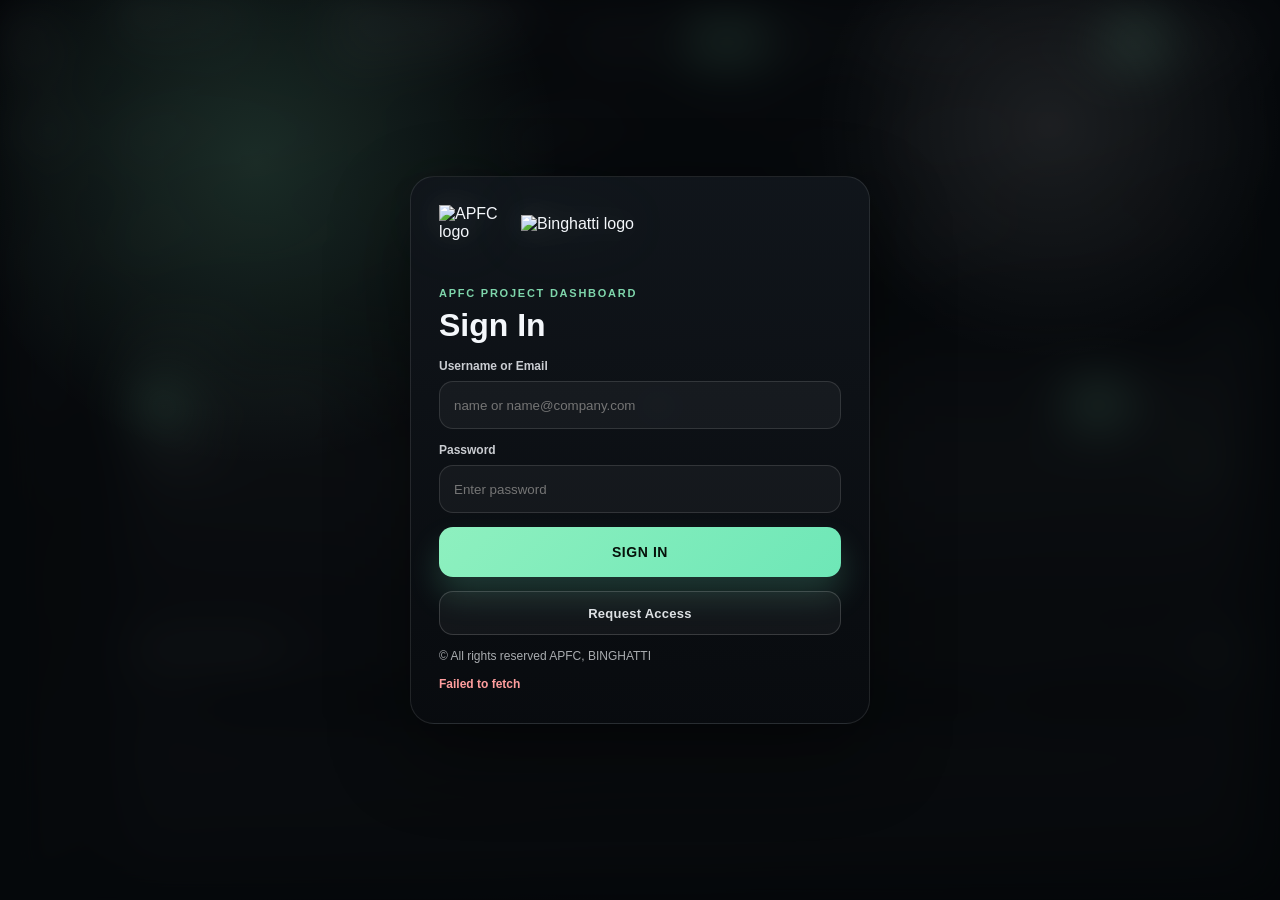
==== index.html @ aa707f1d "Release App V2.10 mobile hotfixes: sticky header, drawer overlay, chart labels, map and table respon" ====
<!DOCTYPE html>
<html lang="en">
<head>
  <meta charset="UTF-8" />
  <meta name="viewport" content="width=device-width, initial-scale=1.0, maximum-scale=1.0, user-scalable=no, viewport-fit=cover" />
  <title>APFC Dashboard | Project Dashboard</title>
  
  <meta name="theme-color" content="#06080b">
  <link rel="manifest" href="manifest.json">
  <link rel="apple-touch-icon" href="assets/APFC_Logo.png">
  
  <script>
    window.APP_BUILD_VERSION = '20260406-1810';
  </script>
  <link rel="stylesheet" href="css/style.css?v=20260406-1810" />
</head>
<body>
  <div class="auth-shell" id="authShell" aria-hidden="true">
    <div class="auth-card">
      <div class="auth-brand-row">
        <img class="auth-brand auth-brand-apfc" src="assets/APFC_Logo.png" alt="APFC logo" />
        <img class="auth-brand auth-brand-binghatti" src="assets/binghatti_logo.webp" alt="Binghatti logo" />
      </div>
      <div class="auth-eyebrow">APFC Project Dashboard</div>
      <h1 class="auth-title">Sign In</h1>
      <form class="auth-form" id="authForm">
        <label class="auth-field">
          <span>Username or Email</span>
          <input id="authLoginInput" type="text" autocomplete="username" placeholder="name or name@company.com" />
        </label>
        <label class="auth-field">
          <span>Password</span>
          <input id="authPasswordInput" type="password" autocomplete="current-password" placeholder="Enter password" />
        </label>
        <button class="auth-submit" id="authSubmitBtn" type="submit">Sign In</button>
        <button class="auth-secondary-btn" id="authRequestAccessBtn" type="button">Request Access</button>
        <div class="auth-note">&copy; All rights reserved APFC, BINGHATTI</div>
        <div class="auth-error" id="authError" role="alert"></div>
      </form>
      <div class="auth-request-overlay" id="authRequestPanel" hidden>
        <div class="auth-request-panel">
          <div class="auth-request-title">Request Access</div>
          <label class="auth-field">
            <span>Name</span>
            <input id="authRequestNameInput" type="text" autocomplete="name" placeholder="Your full name" />
          </label>
          <label class="auth-field">
            <span>Email</span>
            <input id="authRequestEmailInput" type="email" autocomplete="email" placeholder="name@company.com" />
          </label>
          <div class="auth-request-error" id="authRequestError" role="alert"></div>
          <div class="auth-request-actions">
            <button class="auth-secondary-btn" id="authRequestCancelBtn" type="button">Cancel</button>
            <button class="auth-submit auth-submit-small" id="authRequestSendBtn" type="button">Send Request</button>
          </div>
        </div>
      </div>
    </div>
  </div>
  <div class="app">
    <aside class="sidebar">
      <div class="brand brand-apfc"><img src="assets/APFC_Logo.png" alt="APFC logo" /></div>
      <div class="nav-group">
        <button class="nav-btn active" data-icon="overview"><span class="nav-icon"></span><span class="nav-label">Overview</span></button>
        <button class="nav-btn" data-icon="overview"><span class="nav-icon"></span><span class="nav-label">Map</span></button>
        <button class="nav-btn" data-icon="production"><span class="nav-icon"></span><span class="nav-label">Production</span></button>
        <button class="nav-btn" data-icon="manpower"><span class="nav-icon"></span><span class="nav-label">Manpower</span></button>
        <button class="nav-btn" data-icon="timeline"><span class="nav-icon"></span><span class="nav-label">Timeline</span></button>
        <button class="nav-btn" data-icon="cost"><span class="nav-icon"></span><span class="nav-label">Cost</span></button>
      </div>
    </aside>

    <header class="topbar">
      <div class="title-wrap">
        <div class="logo-shell logo-shell-binghatti"><img src="assets/binghatti_logo.webp" alt="Binghatti logo" /></div>
        <div class="title-block">
          <div class="page-title">Project Dashboard</div>
          <div class="page-subtitle" id="pageSubtitle">Project Titania</div>
          <div class="build-stamp">App V2.10</div>
        </div>
      </div>
      <div class="top-actions">
        <div class="chip" id="dataSourceChip">Live Data Source</div>
        <div class="mode-toggle" id="overviewDateModeToggle">
          <button class="active" data-mode="shift" type="button">Shift 7–6:59</button>
          <button data-mode="calendar" type="button">Calendar</button>
        </div>
        <button class="action-btn" id="refreshDashboardBtn" type="button">Refresh Dashboard</button>
        <select id="projectSelector" hidden aria-label="Select project"></select>
        <button class="action-btn primary" id="projectScopeBtn" type="button">Titania</button>
        <button class="action-btn" id="signOutBtn" type="button" hidden>Sign Out</button>
      </div>
      <button class="mobile-menu-btn" id="mobileActionsBtn" type="button" aria-label="Actions menu" aria-expanded="false">
        <span class="mobile-menu-bar"></span>
        <span class="mobile-menu-bar"></span>
        <span class="mobile-menu-bar"></span>
      </button>
    </header>

    <main class="content">
      <section class="kpi-row" id="kpiRow">
        <div class="kpi-card">
          <div class="kpi-label">Total Piles</div>
          <div class="kpi-value" id="kpiTotal">0</div>
          <div class="kpi-meta"><span id="kpiTotalMetaL">Design Qty</span><span class="kpi-trend" id="kpiTotalMetaR">Live</span></div>
        </div>
        <div class="kpi-card">
          <div class="kpi-label">Piles Completed</div>
          <div class="kpi-value" id="kpiExecuted">0</div>
          <div class="kpi-meta"><span id="kpiCompletedMetaL">0.0% executed</span><span class="kpi-trend" id="kpiCompletedMetaR">0 yesterday</span></div>
        </div>
        <div class="kpi-card">
          <div class="kpi-label">Piles Remaining</div>
          <div class="kpi-value" id="kpiRemaining">0</div>
          <div class="kpi-meta"><span id="kpiRemainingMetaL">Remaining to execute</span><span class="kpi-trend" id="kpiRemainingMetaR">0%</span></div>
        </div>
        <div class="kpi-card">
          <div class="kpi-label">Active Rigs</div>
          <div class="kpi-value" id="kpiRigs">0</div>
        </div>
        <div class="kpi-card">
          <div class="kpi-label">Avg Production (6WD)</div>
          <div class="kpi-value" id="kpiAvg">0</div>
          <div class="kpi-meta"><span id="kpiAvgMetaL">Avg Lm (6WD)</span><span class="kpi-trend" id="kpiAvgMeta">Equivalent from last 7 calendar days</span></div>
        </div>
        <div class="kpi-card">
          <div class="kpi-label">Est Completion</div>
          <div class="kpi-value" id="kpiEta">—</div>
          <div class="kpi-meta"><span id="kpiEtaMeta">Duration</span><span class="kpi-trend" id="kpiEtaDays">—</span></div>
        </div>
      </section>

      <section class="workspace">
        <section class="page-view active" id="pageOverview">
          <div class="panel hero">
            <div class="panel-header">
              <div>
                <div class="panel-title">Production Chart</div>
                <div class="panel-subtitle"></div>
              </div>
              <div class="panel-tag" id="heroVisualTag">Live</div>
            </div>

            <div class="hero-stage">
              <div class="chart-shell">
                <div class="chart-toolbar">
                  <div class="toggle-group" id="granularityToggleGroup">
                    <button class="chart-toggle active" data-granularity="day" type="button">Day</button>
                    <button class="chart-toggle" data-granularity="week" type="button">Week</button>
                    <button class="chart-toggle" data-granularity="month" type="button">Month</button>
                  </div>
                  <div class="mode-switch" id="modeToggleGroup">
                    <button class="ios-toggle" type="button" id="modeToggle" aria-label="Toggle cumulative mode" aria-pressed="false"></button>
                    <span class="mode-switch-label" id="modeLabelCumulative">Cumulative</span>
                  </div>
                  <div class="toggle-group" id="metricToggleGroup">
                    <button class="chart-toggle active" data-metric="piles" type="button">Piles</button>
                    <button class="chart-toggle" data-metric="lm" type="button">Lm</button>
                    <button class="chart-toggle" data-metric="m3" type="button">m3</button>
                  </div>
                </div>

                <div class="chart-card">
                  <div class="chart-header">
                    <div>
                      <div class="chart-title" id="chartTitle">Daily Piles</div>
                      <div class="chart-subtitle" id="chartSubtitle"></div>
                    </div>
                    <div class="panel-tag" id="chartTag">Daily</div>
                  </div>
                  <div class="chart-canvas-wrap" id="chartWrap">
                    <svg class="chart-svg" id="chartSvg" viewBox="0 0 1000 420" preserveAspectRatio="xMidYMid meet">
                      <defs>
                        <linearGradient id="barGradient" x1="0" y1="0" x2="0" y2="1">
                          <stop offset="0%" stop-color="#8ef0bf" />
                          <stop offset="55%" stop-color="#6ee7b7" stop-opacity="0.58" />
                          <stop offset="100%" stop-color="#6ee7b7" stop-opacity="0.18" />
                        </linearGradient>
                      </defs>
                      <g id="chartGrid"></g>
                      <g id="chartSeries"></g>
                      <g id="chartLabels"></g>
                      <g id="chartXAxis"></g>
                    </svg>
                    <div class="chart-tooltip" id="chartTooltip"></div>
                  </div>
                </div>
              </div>

              <div class="exec-matrix">
                <div class="matrix-head">
                  <div>
                    <div class="matrix-title">Executed Piles Matrix</div>
                    <div class="matrix-subtitle"></div>
                  </div>
                  <div class="panel-tag">CW</div>
                </div>
                <div class="matrix-table-wrap">
                  <table class="matrix-table">
                    <thead>
                      <tr>
                        <th>CW / Date</th>
                        <th>ID</th>
                        <th class="num">Lm</th>
                        <th class="num">m3</th>
                      </tr>
                    </thead>
                    <tbody id="matrixBody"></tbody>
                  </table>
                </div>
              </div>
            </div>
          </div>
        </section>


        <section class="page-view" id="pageMap">
          <div class="map-page-shell">
            <div class="map-frame-wrap">
              <iframe id="projectMapFrame" class="map-frame" src="map.html" title="Project map"></iframe>
            </div>
          </div>
        </section>

        <section class="page-view" id="pageProduction">
          <div class="production-grid">
            <div class="prod-card">
              <div class="prod-head"><div><div class="prod-title">Gross Duration</div><div class="prod-subtitle">Average duration by day or CW</div></div><div class="panel-tag">hrs</div></div>
              <div class="prod-toolbar" data-prod-toolbar="gross"><button class="mini-toggle active" data-prod-key="gross" data-group="day">Day</button><button class="mini-toggle" data-prod-key="gross" data-group="cw">CW</button></div>
              <div class="prod-chart-wrap"><svg class="prod-svg" id="prodSvgGross" viewBox="0 0 1000 320" preserveAspectRatio="xMidYMid meet"></svg></div>
            </div>
            <div class="prod-card">
              <div class="prod-head"><div><div class="prod-title">Drilling Duration</div><div class="prod-subtitle">Average duration by day or CW</div></div><div class="panel-tag">hrs</div></div>
              <div class="prod-toolbar" data-prod-toolbar="drilling"><button class="mini-toggle active" data-prod-key="drilling" data-group="day">Day</button><button class="mini-toggle" data-prod-key="drilling" data-group="cw">CW</button></div>
              <div class="prod-chart-wrap"><svg class="prod-svg" id="prodSvgDrilling" viewBox="0 0 1000 320" preserveAspectRatio="xMidYMid meet"></svg></div>
            </div>
            <div class="prod-card">
              <div class="prod-head"><div><div class="prod-title">Cage Duration</div><div class="prod-subtitle">Average duration by day or CW</div></div><div class="panel-tag">hrs</div></div>
              <div class="prod-toolbar" data-prod-toolbar="cage"><button class="mini-toggle active" data-prod-key="cage" data-group="day">Day</button><button class="mini-toggle" data-prod-key="cage" data-group="cw">CW</button></div>
              <div class="prod-chart-wrap"><svg class="prod-svg" id="prodSvgCage" viewBox="0 0 1000 320" preserveAspectRatio="xMidYMid meet"></svg></div>
            </div>
            <div class="prod-card">
              <div class="prod-head"><div><div class="prod-title">Pouring Duration</div><div class="prod-subtitle">Average duration by day or CW</div></div><div class="panel-tag">hrs</div></div>
              <div class="prod-toolbar" data-prod-toolbar="concrete"><button class="mini-toggle active" data-prod-key="concrete" data-group="day">Day</button><button class="mini-toggle" data-prod-key="concrete" data-group="cw">CW</button></div>
              <div class="prod-chart-wrap"><svg class="prod-svg" id="prodSvgConcrete" viewBox="0 0 1000 320" preserveAspectRatio="xMidYMid meet"></svg></div>
            </div>
            <div class="prod-card">
              <div class="prod-head"><div><div class="prod-title">Over Consumption</div><div class="prod-subtitle">Average by day, CW, or pile</div></div><div class="panel-tag">%</div></div>
              <div class="prod-toolbar" data-prod-toolbar="overconsumption"><button class="mini-toggle active" data-prod-key="overconsumption" data-group="day">Day</button><button class="mini-toggle" data-prod-key="overconsumption" data-group="cw">CW</button><button class="mini-toggle" data-prod-key="overconsumption" data-group="pile">Pile</button></div>
              <div class="prod-chart-wrap"><svg class="prod-svg" id="prodSvgOverconsumption" viewBox="0 0 1000 320" preserveAspectRatio="xMidYMid meet"></svg></div>
            </div>
            <div class="prod-card">
              <div class="prod-head"><div><div class="prod-title">Over Excavation</div><div class="prod-subtitle">Average by day, CW, or pile</div></div><div class="panel-tag">m</div></div>
              <div class="prod-toolbar" data-prod-toolbar="overexcavation"><button class="mini-toggle active" data-prod-key="overexcavation" data-group="day">Day</button><button class="mini-toggle" data-prod-key="overexcavation" data-group="cw">CW</button><button class="mini-toggle" data-prod-key="overexcavation" data-group="pile">Pile</button></div>
              <div class="prod-chart-wrap"><svg class="prod-svg" id="prodSvgOverexcavation" viewBox="0 0 1000 320" preserveAspectRatio="xMidYMid meet"></svg></div>
            </div>
          </div>
        </section>

        <section class="page-view" id="pageManpower">
          <div class="manpower-layout">
            <div class="manpower-report-panel">
              <div class="panel-header">
                <div>
                  <div class="panel-title">Daily Manpower Matrix</div>
                  <div class="panel-subtitle">Live daily manpower by role</div>
                </div>
                <div class="panel-tag">Day</div>
              </div>
              <div class="manpower-table-wrap">
                <table class="manpower-table">
                  <thead>
                    <tr>
                      <th>Date</th>
                      <th class="num">PM</th>
                      <th class="num">Engineers</th>
                      <th class="num">Foreman</th>
                      <th class="num">Operator</th>
                      <th class="num">Vibro</th>
                      <th class="num">Riggers</th>
                      <th class="num">Welder</th>
                      <th class="num">Mechanic</th>
                      <th class="num">Helpers</th>
                      <th class="num">Total</th>
                    </tr>
                  </thead>
                  <tbody id="manpowerTableBody"></tbody>
                </table>
              </div>
            </div>

            <div class="manpower-chart-panel">
              <div class="panel-header">
                <div>
                  <div class="panel-title">Daily Manpower Histogram</div>
                  <div class="panel-subtitle">Total manpower by day</div>
                </div>
                <div class="panel-tag">Nos</div>
              </div>
              <div class="manpower-chart-wrap">
                <svg class="manpower-chart-svg" id="manpowerHistSvg" viewBox="0 0 1000 320" preserveAspectRatio="xMidYMid meet"></svg>
              </div>
            </div>
          </div>
        </section>

        
        <section class="page-view" id="pageTimeline">
          <div class="timeline-layout">
            <button class="timeline-filter-toggle" id="timelineFilterToggle" type="button">Show Filters</button>
            <aside class="timeline-sidebar">
              <div class="filter-panel">
                <div class="filter-title">Calendar Filter</div>
                <div class="date-range-grid">
                  <div>
                    <div class="field-label">From</div>
                    <input type="date" class="date-input" id="timelineStartDate" />
                  </div>
                  <div>
                    <div class="field-label">To</div>
                    <input type="date" class="date-input" id="timelineEndDate" />
                  </div>
                </div>
                <div class="timeline-filter-actions">
                  <button class="timeline-action-btn primary" id="timelineApplyBtn" type="button">Apply</button>
                  <button class="timeline-action-btn" id="timelineClearBtn" type="button">Clear</button>
                </div>
                <div class="timeline-filter-actions" style="margin-top:10px;">
                  <button class="timeline-action-btn" id="timelinePreset7Btn" type="button">Past 7D</button>
                  <button class="timeline-action-btn" id="timelinePreset14Btn" type="button">Past 14D</button>
                  <button class="timeline-action-btn" id="timelinePreset30Btn" type="button">Past 1M</button>
                </div>
                <div class="timeline-filter-meta" id="timelinePeriodMeta">Select a period on the calendar to filter the timeline and averages.</div>
              </div>

              <div class="filter-panel" style="min-height:0;">
                <div class="filter-title">Pile Filter</div>
                <div class="timeline-pile-list" id="timelinePileList"></div>
              </div>
            </aside>

            <div class="timeline-main-grid">
              <div class="timeline-main-panel">
                <div class="panel-header">
                  <div>
                    <div class="panel-title">Timing Analysis</div>
                    <div class="panel-subtitle" id="timelineSubtitle">Pile activities timeline filtered by selected period and pile</div>
                  </div>
                  <div style="display:flex; gap:8px; align-items:center; flex-wrap:wrap;">
                    <button class="timeline-action-btn" id="timelineZoomOutBtn" type="button">−</button>
                    <button class="timeline-action-btn" id="timelineZoomResetBtn" type="button">100%</button>
                    <button class="timeline-action-btn" id="timelineZoomInBtn" type="button">+</button>
                    <div class="panel-tag" id="timelineTag">All Piles</div>
                  </div>
                </div>
                <div class="timeline-chart-wrap" id="timelineChartWrap">
                  <svg class="timeline-svg" id="timelineSvg" viewBox="0 0 1200 340" preserveAspectRatio="xMinYMin meet"></svg>
                  <div class="timeline-empty" id="timelineEmpty" style="display:none;">No pile activity data found for the selected period or pile.</div>
                </div>
              </div>

              <div class="timeline-summary">
                <div class="timeline-table-panel">
                  <div class="panel-header">
                    <div>
                      <div class="panel-title">Pile Activity Durations</div>
                      <div class="panel-subtitle" id="timelineSummarySubtitle">Durations for current filtered scope</div>
                    </div>
                    <div class="panel-tag" id="timelinePileTag">All Piles</div>
                  </div>
                  <div class="timeline-table-wrap">
                    <table class="timeline-table">
                      <thead>
                        <tr>
                          <th>ID</th>
                          <th>Length</th>
                          <th>Drilling</th>
                          <th>Cage</th>
                          <th>Pouring</th>
                          <th>Gap 1</th>
                          <th>Gap 2</th>
                          <th>Gross</th>
                        </tr>
                      </thead>
                      <tbody id="timelineTableBody"></tbody>
                    </table>
                  </div>
                </div>

                <div class="timeline-pie-panel">
                  <div class="panel-header">
                    <div>
                      <div class="panel-title">Average Activity Durations (hr) / %</div>
                      <div class="panel-subtitle" id="timelinePieSubtitle">Current filtered scope</div>
                    </div>
                    <div class="panel-tag" id="timelineScopeCount">0 piles</div>
                  </div>
                  <div class="timeline-pie-wrap">
                    <svg class="timeline-pie-svg" id="timelinePieSvg" viewBox="0 0 360 320" preserveAspectRatio="xMidYMid meet"></svg>
                    <div class="timeline-pie-center">
                      <div class="timeline-pie-center-inner">
                        <strong id="timelinePieTotal">0.0</strong>
                        <span>Gross Hr</span>
                      </div>
                    </div>
                  </div>
                  <div class="timeline-legend">
                    <div class="timeline-legend-item"><span class="timeline-legend-swatch" style="background:#4ade80;"></span>Drilling</div>
                    <div class="timeline-legend-item"><span class="timeline-legend-swatch" style="background:#f1a9a9;"></span>Gap 1</div>
                    <div class="timeline-legend-item"><span class="timeline-legend-swatch" style="background:#c4e45f;"></span>Cage</div>
                    <div class="timeline-legend-item"><span class="timeline-legend-swatch" style="background:#f1a9a9;"></span>Gap 2</div>
                    <div class="timeline-legend-item"><span class="timeline-legend-swatch" style="background:#4b92c6;"></span>Pouring</div>
                  </div>
                </div>
              </div>
            </div>
          </div>
        </section>

        <section class="page-view" id="pageCost">
          <div class="cost-layout">
            <div class="cost-report-panel">
              <div class="panel-header">
                <div>
                  <div class="panel-title">Consolidated Cost Report</div>
                  <div class="panel-subtitle">Weekly execution cost breakdown based on active site allocations</div>
                </div>
                <div class="panel-tag">CW</div>
              </div>
              <div class="cost-table-wrap">
                <table class="financial-table">
                  <thead>
                    <tr>
                      <th class="col-head">CATEGORY / WEEK</th>
                      <th class="num">Week 10</th>
                      <th class="num">Week 11</th>
                      <th class="num">Week 12</th>
                      <th class="num">Week 13</th>
                      <th class="num total-col">TOTAL</th>
                    </tr>
                  </thead>
                  <tbody id="costTableBody"></tbody>
                </table>
              </div>
            </div>
            
            <div class="cost-charts-panel">
              <div class="panel-header">
                <div>
                  <div class="panel-title">Weekly Cost Trends</div>
                  <div class="panel-subtitle">Cost progression by group</div>
                </div>
              </div>
              <div class="cost-charts-body">
                <div class="cost-chart-card">
                  <div class="cost-chart-title">Cost by Category (AED)</div>
                  <div class="cost-chart-wrap">
                    <svg class="cost-chart-svg" id="costTrendSvg" viewBox="0 0 1000 320" preserveAspectRatio="xMidYMid meet"></svg>
                  </div>
                </div>
                <div class="cost-chart-card" style="margin-top: 24px;">
                  <div class="cost-chart-title">Cost per Executed Lm (AED/Lm)</div>
                  <div class="cost-chart-wrap">
                    <svg class="cost-chart-svg" id="costLmSvg" viewBox="0 0 1000 320" preserveAspectRatio="xMidYMid meet"></svg>
                  </div>
                </div>
              </div>
            </div>
          </div>
        </section>

      </section>
    </main>
  </div>

  
</body>
  <script src="js/app.js?v=20260406-1810"></script>
  <script>
    const isLocalPreviewHost = ['localhost', '127.0.0.1'].includes(window.location.hostname);
    let hasReloadedForSwUpdate = false;
    const APP_BUILD_VERSION = window.APP_BUILD_VERSION || '20260406-1810';

    async function clearLocalPreviewCaches() {
      if (!('caches' in window)) return;
      const cacheNames = await caches.keys();
      await Promise.all(cacheNames.map(name => caches.delete(name)));
    }

    function activateWaitingServiceWorker(registration) {
      if (registration.waiting) {
        registration.waiting.postMessage({ type: 'SKIP_WAITING' });
      }
    }

    if ('serviceWorker' in navigator) {
      window.addEventListener('load', async () => {
        if (isLocalPreviewHost) {
          const regs = await navigator.serviceWorker.getRegistrations();
          await Promise.all(regs.map(reg => reg.unregister()));
          await clearLocalPreviewCaches();
          console.log('Local preview cache cleared');
          return;
        }

        navigator.serviceWorker.addEventListener('controllerchange', () => {
          if (hasReloadedForSwUpdate) return;
          hasReloadedForSwUpdate = true;
          window.location.reload();
        });

        navigator.serviceWorker.register(`./sw.js?v=${APP_BUILD_VERSION}`)
          .then(reg => {
            console.log('Service Worker registered', reg);

            if (reg.waiting) {
              activateWaitingServiceWorker(reg);
            }

            reg.addEventListener('updatefound', () => {
              const newWorker = reg.installing;
              if (!newWorker) return;

              newWorker.addEventListener('statechange', () => {
                if (newWorker.state === 'installed' && navigator.serviceWorker.controller) {
                  activateWaitingServiceWorker(reg);
                }
              });
            });

            setInterval(() => {
              reg.update().catch(err => console.error('SW update check failed:', err));
            }, 60000);
          })
          .catch(err => console.error('SW registration failed:', err));
      });
    }
  </script>
</html>
---- css/style.css ----
:root {
      --bg: #06080b;
      --bg-2: #0b0f14;
      --panel: rgba(255,255,255,0.05);
      --panel-2: rgba(255,255,255,0.03);
      --border: rgba(255,255,255,0.08);
      --border-2: rgba(255,255,255,0.12);
      --text: #f4f7fb;
      --muted: rgba(244,247,251,0.62);
      --accent: #8ef0bf;
      --accent-2: #6ee7b7;
      --shadow: 0 18px 48px rgba(0,0,0,0.34);
      --nav-w: 92px;
      --header-h: 88px;
      --gap: 14px;
    }

    * { box-sizing: border-box; }

    html, body {
      margin: 0;
      width: 100%;
      height: 100%;
      overflow: hidden;
      font-family: Inter, Arial, sans-serif;
      color: var(--text);
      background:
        radial-gradient(circle at 18% 14%, rgba(142,240,191,0.08), transparent 18%),
        radial-gradient(circle at 82% 12%, rgba(255,255,255,0.05), transparent 16%),
        linear-gradient(145deg, #05070a 0%, #0a0e13 48%, #06080b 100%);
    }

body::before {
  content: "";
  position: fixed;
  inset: 0;
      pointer-events: none;
      background:
        linear-gradient(to right, rgba(255,255,255,0.02) 1px, transparent 1px),
        linear-gradient(to bottom, rgba(255,255,255,0.02) 1px, transparent 1px);
      background-size: 44px 44px;
  opacity: 0.12;
  mask-image: linear-gradient(180deg, rgba(0,0,0,0.45), transparent 100%);
}

body.auth-locked .app {
  filter: blur(16px) saturate(0.78);
  pointer-events: none;
  user-select: none;
}

.auth-shell {
  position: fixed;
  inset: 0;
  display: none;
  align-items: center;
  justify-content: center;
  padding: 24px;
  z-index: 1200;
  background:
    radial-gradient(circle at 20% 18%, rgba(142,240,191,0.14), transparent 24%),
    radial-gradient(circle at 82% 14%, rgba(255,255,255,0.08), transparent 18%),
    rgba(5, 7, 10, 0.78);
  backdrop-filter: blur(20px);
}

body.auth-locked .auth-shell {
  display: flex;
}

.auth-card {
  position: relative;
  width: min(460px, 100%);
  padding: 28px;
  border-radius: 24px;
  border: 1px solid rgba(255,255,255,0.1);
  background: linear-gradient(180deg, rgba(17,22,28,0.96), rgba(9,12,16,0.92));
  box-shadow: 0 30px 80px rgba(0,0,0,0.45);
}

.auth-brand-row {
  display: flex;
  align-items: center;
  gap: 18px;
  margin-bottom: 18px;
}

.auth-brand {
  display: block;
  object-fit: contain;
  filter:
    drop-shadow(0 0 14px rgba(255,255,255,0.12))
    drop-shadow(0 0 30px rgba(142,240,191,0.18));
}

.auth-brand-apfc {
  width: 64px;
  height: 64px;
}

.auth-brand-binghatti {
  width: 172px;
  height: 44px;
}

.auth-eyebrow {
  font-size: 11px;
  font-weight: 800;
  letter-spacing: 0.16em;
  text-transform: uppercase;
  color: rgba(142,240,191,0.88);
}

.auth-title {
  margin: 10px 0 18px;
  font-size: clamp(24px, 3.5vw, 32px);
  line-height: 1;
}

.auth-copy {
  margin: 0 0 22px;
  font-size: 14px;
  line-height: 1.5;
  color: rgba(244,247,251,0.72);
}

.auth-form {
  display: grid;
  gap: 14px;
  margin-top: 8px;
}

.auth-field {
  display: grid;
  gap: 8px;
}

.auth-field span {
  font-size: 12px;
  font-weight: 700;
  color: rgba(244,247,251,0.82);
}

.auth-field input {
  width: 100%;
  height: 48px;
  padding: 0 14px;
  border-radius: 14px;
  border: 1px solid rgba(255,255,255,0.12);
  background: rgba(255,255,255,0.04);
  color: var(--text);
  outline: none;
  transition: border-color 0.18s ease, box-shadow 0.18s ease, background 0.18s ease;
}

.auth-field input:focus {
  border-color: rgba(142,240,191,0.5);
  background: rgba(255,255,255,0.06);
  box-shadow: 0 0 0 4px rgba(142,240,191,0.12);
}

.auth-submit {
  height: 50px;
  border: 0;
  border-radius: 14px;
  background: linear-gradient(135deg, #8ef0bf, #6ee7b7);
  color: #06110a;
  font-size: 14px;
  font-weight: 800;
  letter-spacing: 0.04em;
  text-transform: uppercase;
  cursor: pointer;
  box-shadow: 0 18px 32px rgba(110,231,183,0.2);
}

.auth-submit:disabled {
  opacity: 0.72;
  cursor: wait;
}

.auth-secondary-btn {
  width: 100%;
  display: block;
  height: 44px;
  border: 1px solid rgba(255,255,255,0.16);
  border-radius: 14px;
  background: rgba(255,255,255,0.04);
  color: rgba(244,247,251,0.9);
  font-size: 13px;
  font-weight: 700;
  letter-spacing: 0.02em;
  cursor: pointer;
  -webkit-appearance: none;
  appearance: none;
  transition: border-color 0.18s ease, background 0.18s ease;
}

.auth-secondary-btn:hover {
  border-color: rgba(142,240,191,0.45);
  background: rgba(255,255,255,0.08);
}

.auth-request-overlay {
  position: absolute;
  inset: 0;
  display: flex;
  align-items: center;
  justify-content: center;
  padding: 20px;
  border-radius: 24px;
  background: rgba(4, 7, 10, 0.7);
  backdrop-filter: blur(8px);
  z-index: 5;
}

.auth-request-overlay[hidden] {
  display: none !important;
}

.auth-request-panel {
  width: 100%;
  max-width: 380px;
  padding: 14px;
  border-radius: 14px;
  border: 1px solid rgba(255,255,255,0.12);
  background: rgba(9,12,16,0.96);
  display: grid;
  gap: 10px;
  box-shadow: 0 18px 42px rgba(0,0,0,0.42);
}

.auth-request-title {
  font-size: 12px;
  font-weight: 800;
  color: rgba(142,240,191,0.92);
  letter-spacing: 0.08em;
  text-transform: uppercase;
}

.auth-request-error {
  min-height: 16px;
  font-size: 12px;
  font-weight: 700;
  color: #ff9e9e;
}

.auth-request-actions {
  display: grid;
  grid-template-columns: 1fr 1fr;
  gap: 10px;
}

.auth-submit-small {
  height: 44px;
  font-size: 12px;
}

.auth-note {
  font-size: 12px;
  color: rgba(244,247,251,0.68);
}

.auth-note strong {
  color: rgba(142,240,191,0.96);
}

.auth-error {
  min-height: 18px;
  font-size: 12px;
  font-weight: 700;
  color: #ff9e9e;
}

    .app {
      width: 100vw;
      height: 100vh;
      display: grid;
      grid-template-columns: var(--nav-w) minmax(0, 1fr);
      grid-template-rows: var(--header-h) minmax(0, 1fr);
      overflow: hidden;
    }

    .sidebar {
      grid-row: 1 / 3;
      display: flex;
      flex-direction: column;
      align-items: center;
      gap: 16px;
      padding: 18px 12px;
      background: linear-gradient(180deg, rgba(255,255,255,0.04), rgba(255,255,255,0.018));
      border-right: 1px solid var(--border);
      backdrop-filter: blur(18px);
      position: relative;
    }

    .sidebar::after {
      content: "";
      position: absolute;
      top: 16px;
      bottom: 16px;
      right: 0;
      width: 1px;
      background: linear-gradient(180deg, transparent, rgba(142,240,191,0.16), transparent);
    }

    .brand {
      width: 58px;
      height: 58px;
      display: grid;
      place-items: center;
      padding: 8px;
      background: transparent;
      border: 0;
      box-shadow: none;
      overflow: visible;
    }

    .brand-apfc {
      width: 64px;
      height: 64px;
      padding: 7px;
    }

    
    .brand img {
      width: 100%;
      height: 100%;
      object-fit: contain;
      display: block;
      filter:
        drop-shadow(0 0 12px rgba(255,255,255,0.14))
        drop-shadow(0 0 28px rgba(142,240,191,0.2))
        drop-shadow(0 10px 18px rgba(0,0,0,0.24));
    
      image-rendering: -webkit-optimize-contrast;
    }

    .brand-apfc img {
      transform: scale(0.95);
      filter:
        drop-shadow(0 0 12px rgba(255,255,255,0.18))
        drop-shadow(0 0 30px rgba(142,240,191,0.24))
        drop-shadow(0 10px 20px rgba(0,0,0,0.24))
        contrast(1.04);
    }

.nav-group {
      width: 100%;
      display: flex;
      flex-direction: column;
      gap: 12px;
    }

    .nav-btn {
      width: 100%;
      min-height: 54px;
      border: 1px solid transparent;
      border-radius: 14px;
      background: transparent;
      color: var(--muted);
      display: flex;
      flex-direction: column;
      align-items: center;
      justify-content: center;
      gap: 4px;
      cursor: pointer;
      transition: all 0.22s ease;
      position: relative;
      overflow: hidden;
    }

    .nav-btn::before {
      content: "";
      position: absolute;
      inset: 0;
      border-radius: 18px;
      background: linear-gradient(180deg, rgba(255,255,255,0.045), rgba(255,255,255,0.015));
      border: 1px solid rgba(255,255,255,0.04);
      opacity: 0;
      transition: opacity 0.22s ease;
    }

    .nav-btn:hover::before,
    .nav-btn.active::before { opacity: 1; }

    .nav-btn:hover {
      color: var(--text);
      transform: translateY(-1px);
    }

    .nav-btn.active {
      color: var(--text);
      border-color: rgba(142,240,191,0.12);
      box-shadow: inset 0 1px 0 rgba(255,255,255,0.04), 0 10px 24px rgba(0,0,0,0.18);
    }

    .nav-btn.active::after {
      content: "";
      position: absolute;
      left: 12px;
      right: 12px;
      bottom: 7px;
      height: 3px;
      border-radius: 999px;
      background: linear-gradient(90deg, rgba(142,240,191,0.25), rgba(142,240,191,1), rgba(142,240,191,0.25));
      box-shadow: 0 0 18px rgba(142,240,191,0.34);
    }

    .nav-btn.active .nav-label {
      font-weight: 700;
      opacity: 1;
    }

    .nav-btn:hover .nav-label {
      opacity: 1;
    }

    .nav-icon {
      width: 16px;
      height: 16px;
      position: relative;
      z-index: 1;
      display: inline-flex;
      align-items: center;
      justify-content: center;
      color: currentColor;
    }

    .nav-icon::before,
    .nav-icon::after {
      content: "";
      position: absolute;
      border: 1.6px solid currentColor;
      border-radius: 4px;
    }

    .nav-btn[data-icon="overview"] .nav-icon::before { width: 14px; height: 14px; }
    .nav-btn[data-icon="overview"] .nav-icon::after { width: 4px; height: 4px; right: 1px; bottom: 1px; background: currentColor; border: 0; border-radius: 2px; }
    .nav-btn[data-icon="production"] .nav-icon::before { width: 3px; height: 12px; left: 1px; bottom: 2px; background: currentColor; border: 0; border-radius: 2px; box-shadow: 5px -3px 0 currentColor, 10px -6px 0 currentColor; }
    .nav-btn[data-icon="production"] .nav-icon::after { width: 16px; height: 16px; border-color: transparent transparent currentColor currentColor; border-radius: 0 0 0 5px; left: 1px; top: 0; }
    .nav-btn[data-icon="manpower"] .nav-icon::before { width: 3px; height: 12px; left: 1px; bottom: 2px; background: currentColor; border: 0; border-radius: 2px; box-shadow: 5px -1px 0 currentColor, 10px -4px 0 currentColor; }
    .nav-btn[data-icon="manpower"] .nav-icon::after { width: 16px; height: 16px; border-color: transparent transparent currentColor currentColor; border-radius: 0 0 0 5px; left: 1px; top: 0; opacity: 0.72; }
    .nav-btn[data-icon="timeline"] .nav-icon::before { width: 15px; height: 2px; top: 9px; background: currentColor; border: 0; border-radius: 999px; box-shadow: -5px 0 0 currentColor, 5px 0 0 currentColor; }
    .nav-btn[data-icon="timeline"] .nav-icon::after { width: 4px; height: 4px; border: 0; background: currentColor; border-radius: 50%; box-shadow: -6px 0 0 currentColor, 6px 0 0 currentColor; }
    .nav-btn[data-icon="quality"] .nav-icon::before { width: 12px; height: 15px; clip-path: polygon(50% 0%,100% 18%,100% 60%,50% 100%,0% 60%,0% 18%); }
    .nav-btn[data-icon="quality"] .nav-icon::after { width: 6px; height: 3px; border-left: 1.6px solid currentColor; border-bottom: 1.6px solid currentColor; border-top: 0; border-right: 0; border-radius: 0; transform: rotate(-45deg); top: 8px; left: 7px; }
    .nav-btn[data-icon="fleet"] .nav-icon::before { width: 14px; height: 9px; top: 3px; }
    .nav-btn[data-icon="fleet"] .nav-icon::after { width: 4px; height: 4px; border: 0; border-radius: 50%; background: currentColor; bottom: 1px; left: 3px; box-shadow: 8px 0 0 currentColor; }

    .nav-label {
      position: relative;
      z-index: 1;
      font-size: 11px;
      font-weight: 600;
      line-height: 1;
      opacity: 0.85;
    }

    .topbar {
      display: flex;
      align-items: center;
      justify-content: space-between;
      gap: 16px;
      padding: 16px 22px;
      border-bottom: 1px solid var(--border);
      background: linear-gradient(180deg, rgba(255,255,255,0.045), rgba(255,255,255,0.015));
      backdrop-filter: blur(18px);
      min-width: 0;
    }

    .title-wrap {
      display: flex;
      align-items: center;
      gap: 14px;
      min-width: 0;
    }

    .logo-shell {
      width: 196px;
      height: 72px;
      display: grid;
      place-items: center;
      padding: 8px 14px;
      background: transparent;
      border: 0;
      box-shadow: none;
      overflow: visible;
    }

    .logo-shell-binghatti {
      width: 208px;
      height: 76px;
      padding: 0;
      background: transparent;
      border: 0;
      box-shadow: none;
    }

    .logo-shell img {
      width: 100%;
      height: 100%;
      object-fit: contain;
      display: block;
      filter:
        drop-shadow(0 0 12px rgba(255,255,255,0.1))
        drop-shadow(0 0 28px rgba(142,240,191,0.18))
        drop-shadow(0 8px 18px rgba(0,0,0,0.24));
    
      image-rendering: -webkit-optimize-contrast;
    }

    .logo-shell-binghatti img {
      width: calc(100% - 28px);
      height: calc(100% - 18px);
      object-position: center;
      filter:
        drop-shadow(0 0 12px rgba(255,255,255,0.12))
        drop-shadow(0 0 30px rgba(142,240,191,0.2))
        drop-shadow(0 10px 18px rgba(0,0,0,0.24))
        brightness(1.06);
    }

    .title-block {
      min-width: 0;
      display: flex;
      flex-direction: column;
      gap: 4px;
    }

    .eyebrow {
      color: var(--text);
      opacity: 0.95;
      font-size: 10px;
      font-weight: 800;
      letter-spacing: 2px;
      text-transform: uppercase;
    }

    .page-title {
      font-size: clamp(20px, 1.7vw, 26px);
      line-height: 1.08;
      font-weight: 800;
      letter-spacing: -0.2px;
    }

    .page-subtitle {
      color: rgba(244,247,251,0.84);
      font-size: 18px;
      font-weight: 700;
      letter-spacing: 0.1px;
      white-space: nowrap;
      overflow: hidden;
      text-overflow: ellipsis;
    }

    .build-stamp {
      color: rgba(244,247,251,0.46);
      font-size: 10px;
      font-weight: 700;
      letter-spacing: 0.35px;
      text-transform: uppercase;
      margin-top: 2px;
      white-space: nowrap;
      overflow: hidden;
      text-overflow: ellipsis;
    }

    .top-actions {
      display: flex;
      align-items: center;
      gap: 10px;
      flex-wrap: wrap;
      justify-content: flex-end;
      flex: 0 0 auto;
    }

    .chip,
    .action-btn,
    .chart-toggle,
    #projectSelector {
      height: 38px;
      padding: 0 14px;
      border-radius: 13px;
      border: 1px solid rgba(255,255,255,0.1);
      background: rgba(255,255,255,0.045);
      color: var(--text);
      font-size: 11.5px;
      font-weight: 700;
      display: inline-flex;
      align-items: center;
      justify-content: center;
      gap: 8px;
      transition: all 0.22s ease;
      box-shadow: inset 0 1px 0 rgba(255,255,255,0.035);
    }

    .chip { cursor: default; }
    .action-btn, .chart-toggle, #projectSelector { cursor: pointer; }

    #projectSelector {
      min-width: 92px;
      outline: none;
      appearance: auto;
    }

    #projectSelector option { color: #111; }

    .action-btn:hover,
    .chart-toggle:hover,
    #projectSelector:hover {
      transform: translateY(-1px);
      border-color: rgba(142,240,191,0.28);
      box-shadow: 0 10px 22px rgba(0,0,0,0.16);
    }

    .action-btn.primary,
    .chart-toggle.active {
      color: #07110c;
      background: linear-gradient(180deg, rgba(142,240,191,0.95), rgba(110,231,183,0.88));
      border-color: rgba(142,240,191,0.75);
      box-shadow: 0 10px 26px rgba(110,231,183,0.24), inset 0 1px 0 rgba(255,255,255,0.35);
    }

    .mode-toggle {
      display: inline-flex;
      gap: 6px;
      padding: 4px;
      border-radius: 13px;
      border: 1px solid rgba(255,255,255,0.1);
      background: rgba(255,255,255,0.045);
      box-shadow: inset 0 1px 0 rgba(255,255,255,0.035);
    }

    .mode-toggle button {
      height: 30px;
      padding: 0 10px;
      border-radius: 9px;
      border: 1px solid transparent;
      background: transparent;
      color: var(--muted);
      font-size: 10.5px;
      font-weight: 700;
      cursor: pointer;
      transition: all 0.22s ease;
    }

    .mode-toggle button.active {
      color: #07110c;
      background: linear-gradient(180deg, rgba(142,240,191,0.95), rgba(110,231,183,0.88));
      border-color: rgba(142,240,191,0.75);
      box-shadow: 0 10px 20px rgba(110,231,183,0.16), inset 0 1px 0 rgba(255,255,255,0.28);
    }

    .mode-switch {
      display: inline-flex;
      align-items: center;
      gap: 10px;
      padding: 4px 6px;
      border-radius: 999px;
      border: 1px solid rgba(255,255,255,0.1);
      background: rgba(255,255,255,0.045);
      box-shadow: inset 0 1px 0 rgba(255,255,255,0.035);
      min-height: 38px;
    }

    .mode-switch-label {
      font-size: 11px;
      font-weight: 700;
      color: var(--muted);
      transition: color 0.22s ease, opacity 0.22s ease;
      user-select: none;
    }

    .mode-switch-label.active {
      color: var(--text);
    }

    .ios-toggle {
      position: relative;
      width: 52px;
      height: 30px;
      border: 0;
      border-radius: 999px;
      cursor: pointer;
      background: rgba(255,255,255,0.14);
      box-shadow: inset 0 0 0 1px rgba(255,255,255,0.08);
      transition: background 0.22s ease, box-shadow 0.22s ease;
      padding: 0;
      flex: 0 0 auto;
    }

    .ios-toggle::before {
      content: "";
      position: absolute;
      top: 3px;
      left: 3px;
      width: 24px;
      height: 24px;
      border-radius: 50%;
      background: #ffffff;
      box-shadow: 0 3px 10px rgba(0,0,0,0.28);
      transition: transform 0.22s ease;
    }

    .ios-toggle.on {
      background: linear-gradient(180deg, rgba(142,240,191,0.95), rgba(110,231,183,0.88));
      box-shadow: 0 8px 18px rgba(110,231,183,0.2), inset 0 0 0 1px rgba(142,240,191,0.3);
    }

    .ios-toggle.on::before {
      transform: translateX(22px);
    }

    .content {
      min-width: 0;
      min-height: 0;
      display: grid;
      grid-template-rows: auto minmax(0, 1fr);
      gap: var(--gap);
      padding: 16px;
      overflow: hidden;
    }

    .content.production-mode {
      grid-template-rows: minmax(0, 1fr);
    }

    .kpi-row {
      min-width: 0;
      display: grid;
      grid-template-columns: repeat(6, minmax(0, 1fr));
      gap: 12px;
    }

    .kpi-card {
      min-width: 0;
      border-radius: 18px;
      padding: 14px;
      background: linear-gradient(180deg, rgba(255,255,255,0.055), rgba(255,255,255,0.02));
      border: 1px solid rgba(255,255,255,0.07);
      box-shadow: var(--shadow);
      display: grid;
      gap: 8px;
      overflow: hidden;
    }

    .kpi-label {
      font-size: 10px;
      color: var(--muted);
      text-transform: uppercase;
      letter-spacing: 0.45px;
      font-weight: 700;
    }

    .kpi-value {
      font-size: clamp(20px, 1.6vw, 28px);
      font-weight: 800;
      line-height: 1;
      white-space: nowrap;
      overflow: hidden;
      text-overflow: ellipsis;
    }

    .kpi-meta {
      display: flex;
      justify-content: space-between;
      gap: 8px;
      font-size: 10.5px;
      color: var(--muted);
    }

    .kpi-meta span:last-child { text-align: right; }
    .kpi-trend { color: var(--accent); font-weight: 800; }

    .workspace {
      min-width: 0;
      min-height: 0;
      display: grid;
      grid-template-columns: minmax(0, 1fr);
      gap: var(--gap);
      overflow: hidden;
    }

    .page-view {
      display: none;
      min-width: 0;
      min-height: 0;
      height: 100%;
      overflow: hidden;
    }

    .page-view.active {
      display: block;
    }

    #pageMap:not(.active) {
      display: none !important;
    }

    .production-grid {
      display: grid;
      grid-template-columns: repeat(3, minmax(0, 1fr));
      grid-template-rows: repeat(2, minmax(0, 1fr));
      gap: 14px;
      min-height: 0;
      height: 100%;
      align-items: stretch;
    }

    .prod-card {
      min-width: 0;
      min-height: 0;
      height: 100%;
      border-radius: 22px;
      background: linear-gradient(180deg, rgba(255,255,255,0.05), rgba(255,255,255,0.02));
      border: 1px solid rgba(255,255,255,0.07);
      box-shadow: var(--shadow);
      padding: 12px;
      display: grid;
      grid-template-rows: auto auto minmax(0, 1fr);
      gap: 10px;
      overflow: hidden;
    }

    .prod-head {
      display: flex;
      align-items: flex-start;
      justify-content: space-between;
      gap: 10px;
      padding-bottom: 8px;
      border-bottom: 1px solid rgba(255,255,255,0.05);
    }

    .prod-title {
      font-size: 14px;
      font-weight: 800;
    }

    .prod-subtitle {
      font-size: 11px;
      color: var(--muted);
      margin-top: 4px;
    }

    .prod-toolbar {
      display: flex;
      gap: 8px;
      flex-wrap: wrap;
    }

    .mini-toggle {
      height: 30px;
      padding: 0 10px;
      border-radius: 10px;
      border: 1px solid rgba(255,255,255,0.1);
      background: rgba(255,255,255,0.04);
      color: var(--text);
      font-size: 10.5px;
      font-weight: 700;
      cursor: pointer;
      transition: all 0.2s ease;
    }

    .mini-toggle.active {
      color: #07110c;
      background: linear-gradient(180deg, rgba(142,240,191,0.95), rgba(110,231,183,0.88));
      border-color: rgba(142,240,191,0.75);
    }

    .prod-chart-wrap {
      position: relative;
      min-height: 0;
      height: 100%;
      border-radius: 16px;
      overflow-x: auto;
      overflow-y: hidden;
      cursor: grab;
      scrollbar-width: thin;
      scrollbar-color: rgba(142,240,191,0.42) rgba(255,255,255,0.06);
      background:
        linear-gradient(to top, rgba(255,255,255,0.03) 1px, transparent 1px),
        linear-gradient(to right, rgba(255,255,255,0.02) 1px, transparent 1px);
      background-size: 100% 28px, 40px 100%;
    }

    .prod-chart-wrap.dragging {
      cursor: grabbing;
      user-select: none;
    }

    .prod-chart-wrap::-webkit-scrollbar {
      height: 8px;
    }

    .prod-chart-wrap::-webkit-scrollbar-track {
      background: rgba(255,255,255,0.06);
      border-radius: 999px;
    }

    .prod-chart-wrap::-webkit-scrollbar-thumb {
      background: rgba(142,240,191,0.42);
      border-radius: 999px;
    }

    .prod-svg {
      width: 100%;
      height: 100%;
      display: block;
      min-width: 100%;
      max-height: 100%;
      flex: 0 0 auto;
    }

    #pageProduction,
    #pageProduction .production-grid {
      height: 100%;
    }

    .prod-bar {
      fill: url(#barGradient);
      stroke: rgba(255,255,255,0.12);
      stroke-width: 1;
    }

    .prod-label {
      fill: #ffffff;
      font-size: 12.5px;
      font-weight: 800;
      letter-spacing: 0.25px;
      text-anchor: middle;
      font-family: Inter, Arial, sans-serif;
      paint-order: stroke;
      stroke: rgba(6,8,11,0.92);
      stroke-width: 2.5px;
      stroke-linejoin: round;
      pointer-events: none;
    }

    .prod-axis {
      fill: rgba(244,247,251,0.78);
      font-size: 11.5px;
      font-weight: 700;
      text-anchor: middle;
      font-family: Inter, Arial, sans-serif;
      pointer-events: none;
    }

    .panel {
      min-width: 0;
      min-height: 0;
      border-radius: 22px;
      background: linear-gradient(180deg, rgba(255,255,255,0.05), rgba(255,255,255,0.02));
      border: 1px solid rgba(255,255,255,0.07);
      box-shadow: var(--shadow);
      padding: 14px;
      display: flex;
      flex-direction: column;
      overflow: hidden;
    }

    .panel.hero {
      min-height: 0;
      height: 100%;
    }

    .panel-header {
      display: flex;
      align-items: center;
      justify-content: space-between;
      gap: 10px;
      padding-bottom: 10px;
      margin-bottom: 10px;
      border-bottom: 1px solid rgba(255,255,255,0.05);
    }

    .panel-title {
      font-size: 13px;
      font-weight: 800;
      letter-spacing: 0.2px;
    }

    .panel-subtitle {
      font-size: 11px;
      color: var(--muted);
      margin-top: 4px;
      min-height: 0;
    }

    .panel-tag {
      font-size: 10px;
      font-weight: 800;
      padding: 6px 9px;
      border-radius: 999px;
      background: rgba(142,240,191,0.12);
      border: 1px solid rgba(142,240,191,0.2);
      color: var(--accent);
      white-space: nowrap;
    }

    .hero-stage {
      flex: 1;
      min-height: 0;
      display: grid;
      grid-template-columns: minmax(0, 1.2fr) minmax(340px, 0.8fr);
      grid-auto-rows: 1fr;
      gap: 14px;
      overflow: hidden;
      align-items: stretch;
    }

    #pageOverview {
      height: 100%;
    }

    #pageOverview .panel.hero {
      display: grid;
      grid-template-rows: auto minmax(0, 1fr);
    }

    #pageOverview .chart-shell,
    #pageOverview .exec-matrix {
      min-width: 0;
      min-height: 0;
      height: 100%;
      border-radius: 20px;
      background: linear-gradient(180deg, rgba(255,255,255,0.055), rgba(255,255,255,0.02));
      border: 1px solid rgba(255,255,255,0.07);
      display: grid;
      grid-template-rows: auto minmax(0, 1fr);
      overflow: hidden;
      padding: 12px;
      align-self: stretch;
      box-sizing: border-box;
    }

    #pageOverview .chart-card,
    #pageOverview .chart-canvas-wrap {
      min-height: 0;
      height: 100%;
      overflow-x: auto;
      overflow-y: hidden;
      cursor: default;
      scrollbar-width: thin;
      scrollbar-color: rgba(142,240,191,0.45) rgba(255,255,255,0.06);
    }

    .chart-canvas-wrap.dragging {
      cursor: grabbing;
    }

    .chart-canvas-wrap::-webkit-scrollbar {
      height: 7px;
    }

    .chart-canvas-wrap::-webkit-scrollbar-track {
      background: rgba(255,255,255,0.04);
      border-radius: 999px;
    }

    .chart-canvas-wrap::-webkit-scrollbar-thumb {
      background: rgba(142,240,191,0.42);
      border-radius: 999px;
    }

    .chart-shell {
      min-width: 0;
      min-height: 0;
      height: 100%;
      display: grid;
      grid-template-rows: auto minmax(0, 1fr);
      gap: 12px;
      overflow: hidden;
      align-self: stretch;
    }

    .exec-matrix {
      min-width: 0;
      min-height: 0;
      border-radius: 20px;
      background: linear-gradient(180deg, rgba(255,255,255,0.055), rgba(255,255,255,0.02));
      border: 1px solid rgba(255,255,255,0.07);
      display: grid;
      grid-template-rows: auto auto minmax(0, 1fr);
      overflow: hidden;
      padding: 12px;
    }

    .matrix-head {
      display: flex;
      align-items: flex-start;
      justify-content: space-between;
      gap: 10px;
      padding-bottom: 10px;
      margin-bottom: 10px;
      border-bottom: 1px solid rgba(255,255,255,0.05);
    }

    .matrix-title {
      font-size: 14px;
      font-weight: 800;
    }

    .matrix-subtitle {
      display: none;
    }

    .matrix-table-wrap {
      min-height: 0;
      flex: 1;
      height: 100%;
      overflow-x: auto;
      overflow-y: auto;
      border-radius: 14px;
      background: rgba(255,255,255,0.02);
      border: 1px solid rgba(255,255,255,0.05);
      box-sizing: border-box;
    }

    .matrix-table {
      width: 100%;
      border-collapse: collapse;
      font-size: 11px;
    }

    .matrix-table thead th {
      position: sticky;
      top: 0;
      z-index: 1;
      background: rgba(8,12,16,0.96);
      color: var(--muted);
      text-transform: uppercase;
      letter-spacing: 0.35px;
      font-size: 10px;
      padding: 10px 10px;
      text-align: left;
      border-bottom: 1px solid rgba(255,255,255,0.06);
    }

    .matrix-table td {
      padding: 9px 10px;
      border-bottom: 1px solid rgba(255,255,255,0.04);
      color: var(--text);
      vertical-align: top;
    }

    .matrix-table td.num,
    .matrix-table th.num {
      text-align: right;
      white-space: nowrap;
    }

    .cw-row td {
      background: rgba(142,240,191,0.08);
      color: var(--accent);
      font-weight: 800;
      border-top: 1px solid rgba(142,240,191,0.14);
      border-bottom: 1px solid rgba(142,240,191,0.14);
    }

    .sum-row td {
      background: rgba(255,255,255,0.04);
      font-weight: 800;
    }

    .id-cell {
      font-weight: 700;
      white-space: nowrap;
    }

    .chart-kicker {
      width: fit-content;
      padding: 7px 11px;
      border-radius: 999px;
      border: 1px solid rgba(142,240,191,0.18);
      background: rgba(142,240,191,0.1);
      color: var(--accent);
      font-size: 10px;
      font-weight: 800;
      letter-spacing: 0.5px;
      text-transform: uppercase;
    }

    .chart-toolbar {
      display: flex;
      align-items: center;
      justify-content: space-between;
      gap: 12px;
      flex-wrap: wrap;
    }

    .toggle-group {
      display: flex;
      gap: 8px;
      flex-wrap: wrap;
    }

    .chart-card {
      min-height: 0;
      height: 100%;
      border-radius: 20px;
      background: linear-gradient(180deg, rgba(255,255,255,0.055), rgba(255,255,255,0.02));
      border: 1px solid rgba(255,255,255,0.07);
      padding: 12px;
      display: grid;
      grid-template-rows: auto minmax(0, 1fr);
      overflow: hidden;
      align-self: stretch;
      box-sizing: border-box;
    }

    .chart-header {
      display: flex;
      align-items: flex-start;
      justify-content: space-between;
      gap: 12px;
      padding-bottom: 10px;
      margin-bottom: 10px;
      border-bottom: 1px solid rgba(255,255,255,0.05);
    }

    .chart-title {
      font-size: 14px;
      font-weight: 800;
    }

    .chart-subtitle {
      display: none;
    }

    .chart-canvas-wrap {
      position: relative;
      min-height: 0;
      height: 100%;
      overflow: hidden;
      border-radius: 16px;
      background:
        linear-gradient(to top, rgba(255,255,255,0.03) 1px, transparent 1px),
        linear-gradient(to right, rgba(255,255,255,0.02) 1px, transparent 1px);
      background-size: 100% 28px, 40px 100%;
    }

    .chart-svg {
      width: 100%;
      height: 100%;
      display: block;
      max-height: 100%;
    }

    .chart-svg text {
      vector-effect: non-scaling-stroke;
      text-rendering: geometricPrecision;
    }

    .axis-label {
      fill: rgba(244,247,251,0.58);
      font-size: 10px;
      font-family: Inter, Arial, sans-serif;
    }

    .bar-label,
    .point-label {
      fill: #f4f7fb;
      font-size: 10px;
      font-weight: 800;
      font-family: Inter, Arial, sans-serif;
      text-anchor: middle;
    }

    .bar-shape {
      fill: url(#barGradient);
      stroke: rgba(255,255,255,0.12);
      stroke-width: 1;
    }

    .line-shape {
      fill: none;
      stroke: rgba(142,240,191,0.95);
      stroke-width: 3;
      stroke-linecap: round;
      stroke-linejoin: round;
      filter: drop-shadow(0 0 8px rgba(110,231,183,0.18));
    }

    .area-shape {
      fill: rgba(142,240,191,0.12);
    }

    .point-dot {
      fill: rgba(142,240,191,1);
      stroke: rgba(255,255,255,0.85);
      stroke-width: 2;
    }

    .hover-target {
      fill: transparent;
      cursor: pointer;
    }

    .chart-tooltip {
      position: absolute;
      min-width: 220px;
      max-width: 340px;
      pointer-events: none;
      padding: 12px 14px;
      border-radius: 14px;
      background: rgba(8,12,16,0.96);
      border: 1px solid rgba(142,240,191,0.18);
      box-shadow: 0 20px 40px rgba(0,0,0,0.28);
      color: var(--text);
      opacity: 0;
      transform: translateY(6px);
      transition: opacity 0.14s ease, transform 0.14s ease;
      z-index: 10;
    }

    .chart-tooltip.visible {
      opacity: 1;
      transform: translateY(0);
    }

    .tooltip-title {
      font-size: 12px;
      font-weight: 800;
      margin-bottom: 8px;
      color: var(--accent);
    }

    .tooltip-row {
      display: flex;
      justify-content: space-between;
      gap: 12px;
      font-size: 11px;
      margin-top: 5px;
      color: var(--muted);
    }

    .tooltip-row strong {
      color: var(--text);
      font-weight: 800;
    }

    .tooltip-list {
      margin-top: 8px;
      display: grid;
      gap: 4px;
      max-height: 120px;
      overflow: auto;
      padding-right: 2px;
    }

    .tooltip-list-item {
      font-size: 11px;
      color: var(--text);
      display: flex;
      justify-content: space-between;
      gap: 12px;
    }

    .tooltip-list-item span:last-child { color: var(--accent); }

    .hero-metrics,
    .mini-grid {
      display: none;
    }


    .timeline-layout {
      display: grid;
      grid-template-columns: 320px minmax(0, 1fr);
      gap: 14px;
      min-height: 0;
      height: 100%;
    }

    .timeline-sidebar {
      min-width: 0;
      min-height: 0;
      display: flex;
      flex-direction: column;
      gap: 14px;
    }

    .filter-stack {
      min-width: 0;
      min-height: 0;
      display: grid;
      gap: 14px;
      grid-template-rows: auto minmax(0, 1fr);
    }

    .filter-panel,
    .timeline-main-panel,
    .timeline-pie-panel,
    .timeline-table-panel {
      min-width: 0;
      min-height: 0;
      border-radius: 22px;
      background: linear-gradient(180deg, rgba(255,255,255,0.05), rgba(255,255,255,0.02));
      border: 1px solid rgba(255,255,255,0.07);
      box-shadow: var(--shadow);
      padding: 14px;
      display: flex;
      flex-direction: column;
      overflow: hidden;
    }

    .filter-title {
      font-size: 14px;
      font-weight: 800;
      margin-bottom: 12px;
      color: var(--text);
    }

    .date-range-grid {
      display: grid;
      grid-template-columns: 1fr 1fr;
      gap: 10px;
    }

    .field-label {
      font-size: 11px;
      font-weight: 700;
      color: var(--muted);
      margin-bottom: 6px;
    }

    .date-input,
    .timeline-action-btn,
    .timeline-chip {
      height: 38px;
      border-radius: 12px;
      border: 1px solid rgba(255,255,255,0.1);
      background: rgba(255,255,255,0.045);
      color: var(--text);
      font-size: 11.5px;
      font-weight: 700;
      padding: 0 12px;
      box-shadow: inset 0 1px 0 rgba(255,255,255,0.035);
    }

    .date-input {
      width: 100%;
      outline: none;
      color-scheme: dark;
    }

    .timeline-filter-actions {
      display: flex;
      gap: 10px;
      margin-top: 12px;
      flex-wrap: wrap;
    }

    .timeline-action-btn {
      cursor: pointer;
      transition: all 0.22s ease;
    }

    .timeline-action-btn:hover,
    .timeline-chip:hover {
      transform: translateY(-1px);
      border-color: rgba(142,240,191,0.28);
    }

    .timeline-action-btn.primary,
    .timeline-chip.active {
      color: #07110c;
      background: linear-gradient(180deg, rgba(142,240,191,0.95), rgba(110,231,183,0.88));
      border-color: rgba(142,240,191,0.75);
    }

    .timeline-filter-meta {
      margin-top: 10px;
      font-size: 11px;
      color: var(--muted);
      line-height: 1.5;
    }

    .timeline-pile-list {
      min-height: 0;
      overflow: auto;
      display: grid;
      grid-template-columns: repeat(3, minmax(0, 1fr));
      gap: 8px;
      padding-right: 4px;
      align-content: start;
    }

    .timeline-chip {
      width: 100%;
      cursor: pointer;
      text-align: center;
      display: inline-flex;
      align-items: center;
      justify-content: center;
      min-height: 30px;
      height: auto;
      padding: 6px 8px;
      font-size: 10.5px;
    }

    .timeline-main-grid {
      min-width: 0;
      min-height: 0;
      display: grid;
      grid-template-rows: minmax(0, 1.1fr) minmax(260px, 0.9fr);
      gap: 14px;
    }

    .timeline-chart-wrap {
      position: relative;
      min-height: 0;
      overflow: auto;
      border-radius: 18px;
      background:
        linear-gradient(to top, rgba(255,255,255,0.03) 1px, transparent 1px),
        linear-gradient(to right, rgba(255,255,255,0.02) 1px, transparent 1px);
      background-size: 100% 44px, 72px 100%;
      cursor: grab;
    }

    .timeline-chart-wrap.dragging {
      cursor: grabbing;
    }

    .timeline-svg,
    .timeline-pie-svg {
      display: block;
      width: 100%;
      height: 100%;
    }

    .timeline-axis-text {
      fill: rgba(244,247,251,0.78);
      font-size: 11.5px;
      font-family: Inter, Arial, sans-serif;
      font-weight: 700;
    }

    .timeline-lane-label {
      fill: #f4f7fb;
      font-size: 12px;
      font-family: Inter, Arial, sans-serif;
      font-weight: 800;
    }

    .timeline-bar-label {
      fill: #ffffff;
      font-size: 10px;
      font-family: Inter, Arial, sans-serif;
      font-weight: 800;
      text-anchor: middle;
      pointer-events: none;
    }

    .timeline-empty {
      display: grid;
      place-items: center;
      color: var(--muted);
      font-size: 13px;
      min-height: 100%;
      text-align: center;
    }

    .timeline-summary {
      display: grid;
      grid-template-columns: minmax(0, 1fr) 520px;
      gap: 14px;
      min-height: 0;
    }

    .timeline-table-wrap {
      flex: 1;
      min-height: 0;
      overflow: auto;
      border-radius: 14px;
      background: rgba(255,255,255,0.02);
      border: 1px solid rgba(255,255,255,0.05);
    }

    .timeline-table {
      width: 100%;
      border-collapse: collapse;
      font-size: 11px;
    }

    .timeline-table thead th {
      position: sticky;
      top: 0;
      z-index: 1;
      background: rgba(8,12,16,0.96);
      color: var(--text);
      font-size: 10px;
      text-transform: uppercase;
      letter-spacing: 0.35px;
      padding: 10px 8px;
      border-bottom: 1px solid rgba(255,255,255,0.06);
      text-align: center;
      white-space: nowrap;
    }

    .timeline-table td {
      padding: 8px 8px;
      border-bottom: 1px solid rgba(255,255,255,0.04);
      text-align: center;
      color: var(--text);
      white-space: nowrap;
    }

    .timeline-table td:first-child,
    .timeline-table th:first-child {
      text-align: left;
      padding-left: 12px;
    }

    .timeline-table td:nth-child(2),
    .timeline-table th:nth-child(2) {
      text-align: right;
    }

    .timeline-pie-wrap {
      flex: 1;
      min-height: 0;
      position: relative;
      overflow: hidden;
    }

    .timeline-pie-center {
      position: absolute;
      inset: 0;
      display: grid;
      place-items: center;
      pointer-events: none;
    }

    .timeline-pie-center-inner {
      width: 112px;
      height: 112px;
      border-radius: 50%;
      background: rgba(6,8,11,0.92);
      border: 1px solid rgba(255,255,255,0.06);
      display: grid;
      place-items: center;
      text-align: center;
      box-shadow: 0 10px 26px rgba(0,0,0,0.22);
    }

    .timeline-pie-center-inner strong {
      display: block;
      font-size: 20px;
      font-weight: 800;
    }

    .timeline-pie-center-inner span {
      font-size: 10px;
      color: var(--muted);
      font-weight: 700;
      text-transform: uppercase;
      letter-spacing: 0.4px;
    }

    .timeline-legend {
      display: flex;
      gap: 10px;
      flex-wrap: wrap;
      margin-top: 10px;
    }

    .timeline-legend-item {
      display: inline-flex;
      align-items: center;
      gap: 8px;
      font-size: 11px;
      color: var(--muted);
      font-weight: 700;
    }

    .timeline-legend-swatch {
      width: 12px;
      height: 12px;
      border-radius: 4px;
    }

    .timeline-tooltip {
      position: fixed;
      min-width: 220px;
      max-width: 320px;
      pointer-events: none;
      padding: 12px 14px;
      border-radius: 14px;
      background: rgba(8,12,16,0.96);
      border: 1px solid rgba(142,240,191,0.18);
      box-shadow: 0 20px 40px rgba(0,0,0,0.28);
      color: var(--text);
      opacity: 0;
      transform: translateY(6px);
      transition: opacity 0.14s ease, transform 0.14s ease;
      z-index: 40;
    }

    .timeline-tooltip.visible {
      opacity: 1;
      transform: translateY(0);
    }

    #pageMap {
      height: calc(100vh - 126px);
      min-height: 0;
      display: flex;
      flex-direction: column;
    }

    #pageMap.active {
      display: flex;
    }

    .map-page-shell {
      flex: 1;
      min-height: 0;
      height: 100%;
      border-radius: 22px;
      background: linear-gradient(180deg, rgba(255,255,255,0.05), rgba(255,255,255,0.02));
      border: 1px solid rgba(255,255,255,0.07);
      box-shadow: var(--shadow);
      padding: 0;
      display: flex;
      flex-direction: column;
      overflow: hidden;
    }

    .map-frame-wrap {
      flex: 1;
      min-height: 0;
      height: 100%;
      border-radius: 22px;
      overflow: hidden;
      background: rgba(0,0,0,0.18);
      border: 1px solid rgba(255,255,255,0.05);
    }

    .map-frame {
      width: 100%;
      height: 100%;
      min-height: calc(100vh - 146px);
      border: 0;
      display: block;
      background: #05070a;
    }

    @media (max-width: 1500px) {
      .timeline-summary { grid-template-columns: 1fr; }
    }

    @media (max-width: 1400px) {
      .timeline-layout { grid-template-columns: 290px minmax(0, 1fr); }
    }

    @media (max-width: 1280px) {
      .hero-stage { grid-template-columns: 1fr; }
    }

    @media (max-width: 1500px) {
      .kpi-row { grid-template-columns: repeat(3, minmax(0, 1fr)); }
      .workspace { grid-template-columns: minmax(0, 1fr); }
    }

    @media (max-width: 1220px) {
      .app { grid-template-columns: 82px minmax(0,1fr); }
      .hero-stage { grid-template-columns: 1fr; }
      .workspace { grid-template-columns: 1fr; grid-template-rows: minmax(0, 1fr); }
      .production-grid { grid-template-columns: 1fr; }
    }

    @media (max-width: 980px) {
      html, body { overflow: auto; }
      .app {
        width: 100%;
        min-height: 100vh;
        height: auto;
        grid-template-columns: 1fr;
        grid-template-rows: auto auto auto;
      }
      .sidebar {
        grid-row: auto;
        border-right: 0;
        border-bottom: 1px solid var(--border);
        flex-direction: row;
        justify-content: space-between;
        align-items: center;
        padding: 12px 14px;
      }
      .sidebar::after { display: none; }
      .nav-group { flex-direction: row; overflow: auto; width: auto; }
      .nav-btn { min-width: 86px; min-height: 58px; }
      .topbar { flex-direction: column; align-items: stretch; }
      .top-actions { justify-content: flex-start; }
      .content { overflow: visible; }
      .kpi-row { grid-template-columns: repeat(2, minmax(0, 1fr)); }
    }

/* ========================================================================= */
/* PAGE: COST */
/* ========================================================================= */
.cost-layout {
  display: grid;
  grid-template-columns: 10fr 5fr;
  gap: 24px;
  height: 100%;
}
@media (max-width: 1024px) {
  .cost-layout { grid-template-columns: 1fr; }
}

@media (min-width: 821px) and (max-width: 1180px) {
  html, body {
    overflow: hidden;
  }

  :root {
    --nav-w: 84px;
    --header-h: 76px;
    --gap: 10px;
  }

  .topbar {
    padding: 10px 16px;
    gap: 10px;
  }

  .title-wrap {
    gap: 8px;
  }

  .logo-shell-binghatti {
    width: 156px;
    height: 56px;
  }

  .page-title {
    font-size: 20px;
  }

  .page-subtitle {
    font-size: 14px;
  }

  .top-actions {
    gap: 8px;
  }

  .chip,
  .action-btn,
  .chart-toggle,
  #projectSelector {
    height: 34px;
    padding: 0 10px;
    font-size: 10px;
  }

  .mode-toggle button {
    font-size: 9.5px;
    padding: 0 7px;
  }

  .content {
    padding: 10px 12px 12px;
    overflow: hidden;
  }

  .kpi-row {
    grid-template-columns: repeat(3, minmax(0, 1fr));
    gap: 8px;
  }

  .kpi-card {
    min-height: 92px;
    padding: 12px;
  }

  .kpi-value {
    font-size: clamp(20px, 2vw, 26px);
  }

  .kpi-meta {
    font-size: 9.5px;
  }

  .hero-stage {
    grid-template-columns: minmax(0, 1fr) 270px;
    gap: 10px;
  }

  #pageOverview .chart-canvas-wrap {
    min-height: 0;
  }

  .exec-matrix {
    min-height: 0;
  }

  .production-grid {
    grid-template-columns: repeat(2, minmax(0, 1fr));
    grid-template-rows: repeat(3, minmax(0, 1fr));
    gap: 10px;
  }

  .prod-card {
    min-height: 0;
    padding: 10px;
  }

  .prod-title {
    font-size: 12px;
  }

  .prod-chart-wrap {
    min-height: 0;
  }

  .timeline-layout {
    grid-template-columns: 232px minmax(0, 1fr);
    gap: 10px;
  }

  .timeline-pile-list {
    grid-template-columns: repeat(2, minmax(0, 1fr));
  }

  .timeline-main-grid {
    grid-template-rows: minmax(0, 1fr) minmax(220px, 0.68fr);
    gap: 10px;
  }

  .timeline-summary {
    grid-template-columns: minmax(0, 1fr) 320px;
    gap: 10px;
  }

  .timeline-chart-wrap {
    min-height: 0;
  }

  .cost-layout {
    grid-template-columns: minmax(0, 1.08fr) minmax(320px, 0.92fr);
    gap: 12px;
  }

  .cost-report-panel {
    min-height: 0;
  }

  .cost-chart-wrap {
    min-height: 0;
  }

  .page-view,
  .page-view.active,
  #pageOverview,
  #pageProduction,
  #pageTimeline,
  #pageCost,
  #pageMap,
  .workspace,
  .panel.hero,
  .map-page-shell,
  .cost-report-panel,
  .cost-charts-panel,
  .timeline-main-panel,
  .timeline-table-panel,
  .timeline-pie-panel,
  .filter-panel {
    min-height: 0;
    height: 100%;
    overflow: hidden;
  }

  .map-frame {
    min-height: 0;
    height: 100%;
  }

  .matrix-table-wrap,
  .timeline-table-wrap,
  .cost-table-wrap,
  .timeline-pile-list {
    min-height: 0;
    height: 100%;
    overflow: auto;
  }

  .cost-charts-body,
  .cost-chart-card {
    min-height: 0;
  }
}

@media (min-width: 821px) and (max-width: 1180px) and (orientation: landscape) {
  :root {
    --header-h: 70px;
    --gap: 8px;
  }

  .sidebar {
    padding: 14px 10px;
    gap: 12px;
  }

  .nav-group {
    gap: 8px;
  }

  .nav-btn {
    min-height: 48px;
  }

  .content {
    padding: 8px 10px 10px;
    grid-template-rows: auto minmax(0, 1fr);
  }

  .topbar {
    padding: 8px 14px;
    gap: 8px;
  }

  .top-actions {
    gap: 6px;
  }

  .chip,
  .action-btn,
  .chart-toggle,
  #projectSelector {
    height: 32px;
    padding: 0 9px;
    font-size: 9.5px;
  }

  .mode-toggle {
    padding: 3px;
  }

  .mode-toggle button {
    height: 28px;
    font-size: 9px;
    padding: 0 7px;
  }

  .page-title {
    font-size: 18px;
  }

  .page-subtitle {
    font-size: 12.5px;
  }

  .kpi-row {
    grid-template-columns: repeat(6, minmax(0, 1fr));
    gap: 8px;
  }

  .kpi-card {
    min-height: 78px;
    padding: 10px 11px;
    gap: 6px;
  }

  .kpi-label {
    font-size: 9px;
  }

  .kpi-value {
    font-size: clamp(16px, 1.6vw, 22px);
  }

  .kpi-meta {
    font-size: 8.5px;
  }

  .panel,
  .prod-card,
  .filter-panel,
  .timeline-main-panel,
  .timeline-table-panel,
  .timeline-pie-panel,
  .cost-report-panel,
  .cost-charts-panel {
    padding: 10px;
    border-radius: 18px;
  }

  .panel-header,
  .matrix-head,
  .prod-head {
    padding-bottom: 6px;
    margin-bottom: 6px;
  }

  .chart-toolbar {
    gap: 8px;
    margin-bottom: 2px;
  }

  .hero-stage {
    grid-template-columns: minmax(0, 1.4fr) 270px;
    gap: 8px;
  }

  #pageOverview .chart-shell,
  #pageOverview .exec-matrix {
    padding: 10px;
  }

  #pageOverview .chart-canvas-wrap {
    min-height: 0;
  }

  .matrix-table {
    font-size: 10px;
  }

  .production-grid {
    grid-template-columns: repeat(3, minmax(0, 1fr));
    grid-template-rows: repeat(2, minmax(0, 1fr));
    gap: 8px;
    height: 100%;
  }

  .prod-card {
    min-height: 0;
    padding: 9px;
  }

  .prod-title {
    font-size: 11px;
  }

  .prod-subtitle {
    font-size: 10px;
    margin-top: 2px;
  }

  .prod-toolbar {
    gap: 6px;
  }

  .mini-toggle {
    height: 28px;
    padding: 0 8px;
    font-size: 9.5px;
  }

  .timeline-layout {
    grid-template-columns: 172px minmax(0, 1fr);
    gap: 8px;
  }

  .filter-panel {
    padding: 7px;
  }

  .filter-title {
    font-size: 11px;
    margin-bottom: 6px;
  }

  .date-range-grid {
    gap: 8px;
  }

  .field-label {
    font-size: 10px;
    margin-bottom: 4px;
  }

  .date-input,
  .timeline-action-btn,
  .timeline-chip {
    height: 30px;
    font-size: 9.5px;
    padding: 0 8px;
  }

  .timeline-filter-actions {
    gap: 5px;
    margin-top: 6px;
  }

  .timeline-filter-meta {
    margin-top: 6px;
    font-size: 9px;
    line-height: 1.25;
  }

  .timeline-main-grid {
    grid-template-rows: minmax(0, 1fr) minmax(0, 0.82fr);
    gap: 8px;
  }

  .timeline-summary {
    grid-template-columns: minmax(0, 1.2fr) minmax(260px, 0.8fr);
    gap: 8px;
    min-height: 0;
  }

  .timeline-table-wrap,
  .timeline-pie-wrap {
    min-height: 0;
  }

  .timeline-pile-list {
    grid-template-columns: repeat(2, minmax(0, 1fr));
    gap: 6px;
  }

  .timeline-chip {
    font-size: 9.5px;
    min-height: 28px;
  }

  .timeline-table {
    font-size: 10px;
  }

  .timeline-table thead th {
    font-size: 9px;
    padding: 8px 6px;
  }

  .timeline-table td {
    padding: 7px 6px;
  }

  .timeline-pie-center-inner {
    width: 92px;
    height: 92px;
  }

  .timeline-pie-center-inner strong {
    font-size: 16px;
  }

  .cost-layout {
    grid-template-columns: minmax(0, 1.2fr) minmax(250px, 0.8fr);
    gap: 8px;
  }

  #pageMap,
  #pageMap.active {
    height: calc(100vh - var(--header-h) - 26px);
    min-height: calc(100vh - var(--header-h) - 26px);
  }

  .map-page-shell,
  .map-frame-wrap,
  .map-frame {
    height: calc(100vh - var(--header-h) - 26px);
    min-height: calc(100vh - var(--header-h) - 26px);
  }

  .cost-report-panel,
  .cost-charts-panel,
  .cost-charts-body,
  .cost-chart-card {
    min-height: 0;
    height: 100%;
  }

  .cost-charts-body {
    padding: 10px;
    gap: 10px;
  }

  .cost-chart-card {
    margin-top: 0 !important;
  }

  .cost-chart-wrap {
    min-height: 0;
  }

  .cost-chart-title {
    font-size: 10px;
    margin-bottom: 6px;
  }

  .financial-table {
    font-size: 10px;
  }

  .financial-table th,
  .financial-table td,
  .matrix-table td,
  .timeline-table td {
    padding-top: 6px;
    padding-bottom: 6px;
  }
}

@media (min-width: 768px) and (max-width: 1024px) and (orientation: portrait) {
  html, body {
    overflow: auto;
  }

  .app {
    width: 100%;
    min-height: 100vh;
    height: auto;
    grid-template-columns: 1fr;
    grid-template-rows: auto auto auto;
  }

  .sidebar {
    grid-row: auto;
    border-right: 0;
    border-bottom: 1px solid var(--border);
    flex-direction: row;
    justify-content: space-between;
    align-items: center;
    padding: 12px 16px;
  }

  .sidebar::after {
    display: none;
  }

  .nav-group {
    flex-direction: row;
    gap: 10px;
    overflow: auto;
    width: auto;
  }

  .nav-btn {
    min-width: 84px;
    min-height: 56px;
  }

  .topbar {
    flex-direction: column;
    align-items: stretch;
    padding: 12px 14px;
    gap: 10px;
  }

  .title-wrap {
    justify-content: flex-start;
    gap: 8px;
  }

  .logo-shell-binghatti {
    width: 160px;
    height: 58px;
  }

  .top-actions {
    justify-content: flex-start;
    gap: 8px;
  }

  .content {
    overflow: visible;
    padding: 12px;
  }

  .kpi-row {
    grid-template-columns: repeat(2, minmax(0, 1fr));
    gap: 8px;
  }

  .kpi-card {
    min-height: 96px;
    padding: 12px;
  }

  .page-view {
    height: auto;
    overflow: visible;
  }

  .panel.hero,
  #pageOverview .panel.hero {
    height: auto;
  }

  .hero-stage {
    grid-template-columns: 1fr;
    gap: 12px;
  }

  #pageOverview .chart-shell,
  #pageOverview .exec-matrix {
    min-height: 0;
  }

  #pageOverview .chart-canvas-wrap {
    min-height: 320px;
  }

  .exec-matrix {
    min-height: 300px;
  }

  .chart-toolbar {
    flex-wrap: wrap;
    row-gap: 10px;
  }

  .production-grid {
    grid-template-columns: 1fr;
    grid-template-rows: none;
    gap: 12px;
    height: auto;
  }

  .prod-card {
    min-height: 260px;
  }

  .prod-chart-wrap {
    min-height: 180px;
  }

  .timeline-layout,
  .timeline-main-grid,
  .timeline-summary,
  .cost-layout {
    grid-template-columns: 1fr;
  }

  .timeline-sidebar {
    order: 0;
  }

  .timeline-pile-list {
    grid-template-columns: repeat(3, minmax(0, 1fr));
  }

  .timeline-main-grid {
    grid-template-rows: minmax(280px, auto) auto;
  }

  .timeline-chart-wrap {
    min-height: 280px;
  }

  .timeline-table-panel,
  .timeline-pie-panel,
  .cost-report-panel,
  .cost-charts-panel,
  .map-page-shell {
    min-height: 0;
  }

  .cost-table-wrap {
    overflow: auto;
  }

  .cost-chart-wrap {
    min-height: 210px;
  }

  #pageMap {
    height: auto;
  }

  .map-frame {
    min-height: 520px;
  }

  .matrix-table-wrap,
  .timeline-table-wrap,
  .cost-table-wrap,
  .timeline-pile-list {
    max-height: 300px;
    overflow: auto;
  }

  .timeline-table-panel,
  .cost-report-panel {
    max-height: 420px;
  }

  .timeline-pie-panel,
  .cost-charts-panel {
    max-height: 360px;
  }

  .page-title {
    font-size: 18px;
  }

  .page-subtitle {
    font-size: 13px;
  }

  .chip,
  .action-btn,
  .chart-toggle,
  #projectSelector {
    height: 34px;
    padding: 0 10px;
    font-size: 10px;
  }
}

.cost-report-panel, .cost-charts-panel {
  display: flex;
  flex-direction: column;
  background: rgba(39, 44, 48, 0.5);
  border: 1px solid rgba(255,255,255,0.06);
  border-radius: 20px;
  backdrop-filter: blur(10px);
  -webkit-backdrop-filter: blur(10px);
  overflow: hidden;
}

.cost-table-wrap {
  flex: 1;
  overflow: auto;
  padding: 0 14px 12px 14px;
}

.financial-table {
  width: 100%;
  border-collapse: collapse;
  font-size: 12px;
  color: #fff;
}
.financial-table th, .financial-table td {
  padding: 8px 9px;
  border-bottom: 1px solid rgba(255, 255, 255, 0.08);
  text-align: right;
  white-space: nowrap;
  line-height: 1.2;
}
.financial-table th.col-head, .financial-table td.col-head {
  text-align: left;
  font-weight: 500;
}
.financial-table th {
  font-weight: 700;
  font-size: 11px;
  color: rgba(255, 255, 255, 0.7);
  text-transform: uppercase;
  border-bottom: 2px solid rgba(255, 255, 255, 0.16);
  background: rgba(255,255,255,0.02);
  position: sticky;
  top: 0;
  z-index: 2;
}
.financial-table th.total-col, .financial-table td.total-col {
  background: rgba(255, 255, 255, 0.04);
  font-weight: 700;
}
.financial-table tbody td.num:not(.total-col) {
  opacity: 0.78;
}
.financial-table tbody td.num.total-col {
  opacity: 1;
}
.financial-table tbody tr:hover td {
  background: rgba(255, 255, 255, 0.04);
}
.financial-table tr.section-row td {
  padding: 18px 9px 8px 9px;
  border-bottom: none;
  background: transparent;
}
.financial-table tr.section-row:hover td {
  background: transparent;
}
.financial-table tr.empty-section-row td {
  padding: 16px 9px 2px 9px;
}
.section-row-inner {
  display: flex;
  align-items: center;
  padding-top: 10px;
  border-top: 1px solid rgba(255,255,255,0.12);
}
.financial-table tr.empty-section-row .section-row-inner {
  min-height: 0;
  padding-top: 0;
  border-top: none;
}
.section-row-label {
  font-size: 10px;
  font-weight: 800;
  letter-spacing: 0.08em;
  text-transform: uppercase;
  color: rgba(255,255,255,0.72);
}
.financial-table tr.row-unitRateSection .section-row-label {
  color: #dccb95;
}
.financial-table tr.group-head td {
  font-weight: 800;
  color: #fff;
  border-top: 1px solid rgba(255, 255, 255, 0.14);
  background: rgba(255,255,255,0.04);
}
.financial-table tr.row-direct td.col-head,
.financial-table tr.row-overheads td.col-head {
  font-weight: 500;
  color: rgba(255, 255, 255, 0.75);
  background: transparent;
}
.financial-table tr.row-salaries td.num,
.financial-table tr.row-salaries td.col-head,
.financial-table tr.row-salaries .cost-pivot-toggle {
  color: #4b92c6;
}
.financial-table tr.row-rental td.num,
.financial-table tr.row-rental td.col-head,
.financial-table tr.row-rental .cost-pivot-toggle {
  color: #c4e45f;
}
.financial-table tr.group-sub.row-overheads td.num,
.financial-table tr.group-sub.row-overheads td.col-head {
  color: #4ade80;
}
.financial-table tbody tr.row-overheads:hover td.col-head {
  background: rgba(255, 255, 255, 0.04);
}
.financial-table tr.row-lm td.num,
.financial-table tr.group-sub.row-lm td.col-head {
  color: rgba(255,255,255,0.72);
}
.financial-table tr.group-sub td {
  padding-left: 20px;
  color: rgba(255, 255, 255, 0.75);
}
.financial-table tr.group-sub td.col-head {
  text-align: left;
}
.financial-table tr.total-row td {
  font-weight: 800;
  font-size: 12.5px;
  color: #fff;
  border-top: 2px solid rgba(255, 255, 255, 0.24);
  border-bottom: 2px solid rgba(255, 255, 255, 0.24);
  background: rgba(255, 255, 255, 0.08);
}
.financial-table tr.total-row.row-total td.col-head {
  background: rgba(255, 255, 255, 0.08) !important;
}
.financial-table tr.spacer-row td {
  height: 12px;
  border: none;
  padding: 0;
}

.cost-charts-body {
  padding: 16px;
  display: flex;
  flex-direction: column;
  flex: 1;
}
.cost-chart-card {
  flex: 1;
  display: flex;
  flex-direction: column;
}
.cost-chart-title {
  font-size: 11px;
  font-weight: 700;
  color: rgba(255,255,255,0.8);
  margin-bottom: 8px;
  text-transform: uppercase;
  letter-spacing: 0.5px;
}
.cost-chart-wrap {
  flex: 1;
  position: relative;
  min-height: 180px;
  background: rgba(255,255,255,0.02);
  border: 1px solid rgba(255,255,255,0.06);
  border-radius: 12px;
}
.cost-chart-svg {
  width: 100%;
  height: 100%;
}

.cost-pivot-toggle {
  cursor: pointer;
  display: inline-flex;
  align-items: center;
  gap: 8px;
  color: var(--accent);
  transition: opacity 0.2s;
}
.cost-pivot-toggle:hover {
  opacity: 0.8;
}
.cost-pivot-toggle::before {
  content: '+';
  display: inline-flex;
  align-items: center;
  justify-content: center;
  width: 14px;
  height: 14px;
  border: 1px solid rgba(142,240,191,0.4);
  background: rgba(142,240,191,0.05);
  border-radius: 3px;
  font-size: 11px;
  font-weight: 800;
  color: var(--accent);
  font-family: monospace;
}
.cost-pivot-toggle.expanded::before {
  content: '-';
}

.financial-table tr.pivot-child {
  display: none;
}
.financial-table tr.pivot-child.expanded {
  display: table-row;
}
.financial-table tr.pivot-child td {
  padding-top: 4px;
  padding-bottom: 4px;
  color: rgba(255,255,255,0.45);
  font-size: 10.5px;
  background: rgba(255,255,255,0.012);
  border-bottom: 1px dashed rgba(255,255,255,0.04);
}
.financial-table tr.pivot-child td.col-head {
  padding-left: 30px;
  font-weight: 400;
  color: rgba(255,255,255,0.6);
}
.financial-table tr.pivot-child:last-child td {
  border-bottom: 1px solid rgba(255,255,255,0.08);
}

.cost-rate-note {
  margin-top: 2px;
  font-size: 9.5px;
  font-weight: 700;
  color: rgba(220,203,149,0.92);
}

.financial-table tr.total-row.row-total td,
.financial-table tr.group-head.row-cplm td {
  color: #efe6ca;
}

.cost-detail-cell {
  padding: 3px 9px;
  line-height: 1.4;
}

.cost-detail-value {
  font-size: 10.75px;
  color: #fff;
}

.cost-detail-meta {
  margin-top: 2px;
  font-size: 9px;
  white-space: nowrap;
}

.cost-detail-count {
  color: #c7b98a;
}

.cost-detail-times {
  color: rgba(214,197,140,0.38);
  padding: 0 3px;
}

.cost-detail-days {
  color: #dccb95;
}

.manpower-layout {
  display: grid;
  grid-template-columns: minmax(0, 1.2fr) minmax(0, 0.8fr);
  gap: 14px;
  height: 100%;
  min-height: 0;
}

.manpower-report-panel,
.manpower-chart-panel {
  background: rgba(255,255,255,0.03);
  border: 1px solid rgba(255,255,255,0.08);
  border-radius: 16px;
  box-shadow: var(--shadow);
  min-height: 0;
  display: flex;
  flex-direction: column;
}

.manpower-table-wrap {
  flex: 1;
  min-height: 0;
  overflow-y: auto;
  overflow-x: hidden;
  border-top: 1px solid rgba(255,255,255,0.06);
}

.manpower-table {
  width: 100%;
  border-collapse: collapse;
  min-width: 0;
  table-layout: fixed;
}

.manpower-table th,
.manpower-table td {
  padding: 8px 7px;
  border-bottom: 1px solid rgba(255,255,255,0.08);
  font-size: 11px;
  white-space: nowrap;
  overflow: visible;
  text-overflow: clip;
}

.manpower-table th {
  position: sticky;
  top: 0;
  z-index: 2;
  background: #06090d;
  color: rgba(244,247,251,0.78);
  text-transform: uppercase;
  letter-spacing: 0.02em;
  font-weight: 800;
  font-size: 10px;
}

.manpower-table th:first-child,
.manpower-table td:first-child {
  width: 13%;
}

.manpower-table th:not(:first-child),
.manpower-table td:not(:first-child) {
  width: 8.7%;
}

.manpower-table td {
  color: rgba(244,247,251,0.9);
}

.manpower-table td.num,
.manpower-table th.num {
  text-align: right;
}

.manpower-table tbody tr:hover td {
  background: rgba(255,255,255,0.04);
}

.manpower-table td.total-col {
  color: #8ef0bf;
  font-weight: 800;
}

.manpower-chart-wrap {
  flex: 1;
  min-height: 220px;
  padding: 10px 12px 14px;
}

.manpower-chart-svg {
  width: 100%;
  height: 100%;
  background: rgba(255,255,255,0.02);
  border: 1px solid rgba(255,255,255,0.06);
  border-radius: 12px;
}

.manpower-empty {
  color: rgba(244,247,251,0.62);
  font-size: 12px;
  font-weight: 700;
  text-align: center;
  padding: 18px;
}

/* ==========================================================================
   MOBILE PHONES — 375–430 px portrait + landscape  V2
   RULE: only NEW selectors / NEW breakpoints. Nothing above this line
   is modified. Desktop & tablet layouts are fully preserved.
   ========================================================================== */

/* Default: hide mobile-only controls everywhere */
.mobile-menu-btn       { display: none; }
.timeline-filter-toggle { display: none; }

/* --------------------------------------------------------------------------
   Portrait phones  ≤ 767 px
   -------------------------------------------------------------------------- */
@media (max-width: 767px) {

  html, body { overflow: auto; }

  .app {
    width: 100%;
    min-height: 100vh;
    height: auto;
    grid-template-columns: 1fr;
    grid-template-rows: auto auto;
  }

  /* -- Sidebar → fixed bottom tab bar ------------------------------------- */
  .sidebar {
    position: fixed;
    bottom: 0;
    left: 0;
    right: 0;
    z-index: 100;
    height: 62px;
    grid-row: auto;
    border-right: 0;
    border-bottom: 0;
    border-top: 1px solid var(--border);
    flex-direction: row;
    align-items: stretch;
    padding: 0;
    gap: 0;
    background: rgba(6,9,13,0.97);
    backdrop-filter: blur(20px);
    -webkit-backdrop-filter: blur(20px);
  }
  .sidebar::after { display: none; }

  /* Hide logo in the tab bar — Binghatti logo is in topbar */
  .brand-apfc { display: none; }

  .nav-group {
    flex-direction: row;
    width: 100%;
    height: 100%;
    gap: 0;
    overflow: visible;
    padding: 0;
  }

  .nav-btn {
    flex: 1;
    min-width: 0;
    min-height: 0;
    height: 100%;
    border-radius: 0;
    gap: 3px;
    padding: 6px 2px 8px;
    border: 0;
    border-top: 2px solid transparent;
    box-shadow: none;
  }

  .nav-btn.active {
    border-top: 2px solid rgba(142,240,191,0.85);
    background: linear-gradient(180deg, rgba(142,240,191,0.06) 0%, transparent 100%);
    box-shadow: none;
  }

  /* Remove bottom underline pill — tab bar uses top border instead */
  .nav-btn::before     { display: none; }
  .nav-btn.active::after { display: none; }

  .nav-label { font-size: 9px; line-height: 1; }

  /* -- Topbar: single row + hamburger ------------------------------------- */
  .topbar {
    flex-direction: row;
    align-items: center;
    justify-content: space-between;
    padding: 8px 12px;
    gap: 8px;
    position: relative;
  }

  .title-wrap {
    flex: 1;
    gap: 8px;
    min-width: 0;
  }

  .logo-shell-binghatti {
    width: 90px;
    height: 36px;
    flex-shrink: 0;
  }

  .page-title   { font-size: 13px; }
  .page-subtitle {
    font-size: 11px;
    max-width: 140px;
    white-space: nowrap;
    overflow: hidden;
    text-overflow: ellipsis;
  }
  .build-stamp { display: none; }

  /* -- Top-actions: professional control drawer --------------------------- */
  .top-actions {
    display: none;
    position: absolute;
    top: 100%;
    left: 0;
    right: 0;
    z-index: 200;
    flex-direction: column;
    align-items: stretch;
    gap: 0;
    padding: 0 0 14px;
    background: rgba(8,11,15,0.99);
    border-bottom: 1px solid var(--border-2);
    backdrop-filter: blur(24px);
    -webkit-backdrop-filter: blur(24px);
    box-shadow: 0 20px 52px rgba(0,0,0,0.52);
  }
  .top-actions.mobile-open { display: flex; }

  /* Drawer header label */
  .top-actions::before {
    content: 'Dashboard Controls';
    display: block;
    padding: 12px 16px 10px;
    font-size: 9.5px;
    font-weight: 800;
    letter-spacing: 0.16em;
    text-transform: uppercase;
    color: rgba(142,240,191,0.6);
    border-bottom: 1px solid rgba(255,255,255,0.06);
    margin-bottom: 4px;
  }

  /* Status row: chip behaves as a read-only badge */
  .top-actions .chip {
    height: 38px;
    font-size: 11px;
    justify-content: flex-start;
    gap: 10px;
    padding: 0 16px;
    border-radius: 0;
    border: 0;
    border-bottom: 1px solid rgba(255,255,255,0.05);
    background: transparent;
    box-shadow: none;
    color: rgba(244,247,251,0.52);
    margin-bottom: 6px;
  }
  /* Animated green status dot */
  .top-actions .chip::before {
    content: '';
    width: 6px;
    height: 6px;
    border-radius: 50%;
    background: var(--accent);
    box-shadow: 0 0 8px rgba(142,240,191,0.55);
    flex-shrink: 0;
    animation: pulse-dot 2.4s ease-in-out infinite;
  }
  @keyframes pulse-dot {
    0%, 100% { opacity: 1; box-shadow: 0 0 8px rgba(142,240,191,0.55); }
    50%       { opacity: 0.6; box-shadow: 0 0 3px rgba(142,240,191,0.2); }
  }

  /* Date mode toggle: sits in the drawer at full width with inset margins */
  .top-actions .mode-toggle {
    margin: 0 16px 8px;
    width: calc(100% - 32px);
    justify-content: center;
  }

  /* Action buttons and project selector */
  .top-actions .action-btn,
  .top-actions #projectSelector {
    margin: 6px 16px 0;
    width: calc(100% - 32px);
    height: 46px;
    font-size: 13px;
    font-weight: 700;
    border-radius: 14px;
    justify-content: center;
  }

  /* Sign out: subtle destructive tint */
  .top-actions #signOutBtn {
    border-color: rgba(248,113,113,0.22);
    color: rgba(252,165,165,0.85);
    background: rgba(248,113,113,0.06);
  }

  /* Hamburger button */
  .mobile-menu-btn {
    display: flex;
    flex-direction: column;
    align-items: center;
    justify-content: center;
    gap: 4px;
    width: 40px;
    height: 40px;
    border: 1px solid rgba(255,255,255,0.1);
    border-radius: 12px;
    background: rgba(255,255,255,0.045);
    cursor: pointer;
    flex-shrink: 0;
    padding: 0;
    transition: border-color 0.2s ease, background 0.2s ease;
  }
  .mobile-menu-btn:hover {
    border-color: rgba(142,240,191,0.28);
    background: rgba(255,255,255,0.07);
  }

  .mobile-menu-bar {
    display: block;
    width: 16px;
    height: 2px;
    background: var(--text);
    border-radius: 999px;
    transition: transform 0.22s ease, opacity 0.22s ease;
  }
  .mobile-menu-btn[aria-expanded="true"] .mobile-menu-bar:nth-child(1) {
    transform: translateY(6px) rotate(45deg);
  }
  .mobile-menu-btn[aria-expanded="true"] .mobile-menu-bar:nth-child(2) {
    opacity: 0;
  }
  .mobile-menu-btn[aria-expanded="true"] .mobile-menu-bar:nth-child(3) {
    transform: translateY(-6px) rotate(-45deg);
  }

  /* -- Content area ------------------------------------------------------- */
  .content {
    overflow: visible;
    padding: 10px 10px 80px;  /* 80px bottom = 62px tab bar + 18px breathing room */
    gap: 10px;
  }

  /* -- KPI row: 2 × 3 ----------------------------------------------------- */
  .kpi-row {
    grid-template-columns: repeat(2, minmax(0, 1fr));
    gap: 8px;
  }
  .kpi-card {
    min-height: 0;
    padding: 10px 12px;
    gap: 6px;
    border-radius: 14px;
  }
  .kpi-label { font-size: 9px; }
  .kpi-value { font-size: clamp(18px, 6vw, 24px); }
  .kpi-meta  { font-size: 9px; flex-wrap: wrap; }

  /* -- All page-views scroll naturally ------------------------------------ */
  .workspace { min-height: 0; overflow: visible; }
  .page-view,
  .page-view.active { height: auto; overflow: visible; }

  /* -- Overview page ------------------------------------------------------ */
  #pageOverview { height: auto; }

  .panel.hero,
  #pageOverview .panel.hero { height: auto; min-height: 0; }

  .hero-stage { grid-template-columns: 1fr; gap: 10px; }

  #pageOverview .chart-shell,
  #pageOverview .exec-matrix {
    height: auto;
    min-height: 0;
    border-radius: 16px;
  }

  #pageOverview .chart-canvas-wrap {
    min-height: 240px;
    overflow-x: auto;
    overflow-y: hidden;
  }

  .exec-matrix    { height: auto; min-height: 0; }
  .matrix-table-wrap { max-height: 320px; overflow: auto; }

  /* -- Production page ---------------------------------------------------- */
  .production-grid {
    grid-template-columns: 1fr;
    grid-template-rows: none;
    height: auto;
    gap: 10px;
  }
  #pageProduction,
  #pageProduction .production-grid { height: auto; }

  .prod-card {
    min-height: 240px;
    height: auto;
    border-radius: 16px;
  }
  .prod-chart-wrap { min-height: 160px; height: 160px; }

  /* -- Manpower page ------------------------------------------------------ */
  .manpower-layout {
    grid-template-columns: 1fr;
    height: auto;
    gap: 10px;
  }
  .manpower-table-wrap {
    max-height: 320px;
    overflow-x: auto;
    overflow-y: auto;
    -webkit-overflow-scrolling: touch;
  }
  .manpower-table {
    table-layout: auto;
    min-width: 620px;
  }
  .manpower-table th,
  .manpower-table td {
    white-space: nowrap;
    overflow: visible;
    text-overflow: clip;
  }
  .manpower-chart-wrap { min-height: 200px; }

  /* -- Timeline page ------------------------------------------------------ */

  /* Filter toggle button */
  .timeline-filter-toggle {
    display: flex;
    align-items: center;
    justify-content: space-between;
    width: 100%;
    grid-column: 1 / -1;
    padding: 12px 16px;
    border-radius: 14px;
    border: 1px solid rgba(255,255,255,0.1);
    background: rgba(255,255,255,0.04);
    color: var(--text);
    font-size: 13px;
    font-weight: 700;
    cursor: pointer;
    transition: border-color 0.22s ease;
    letter-spacing: 0.02em;
  }
  .timeline-filter-toggle:hover {
    border-color: rgba(142,240,191,0.28);
  }
  .timeline-filter-toggle::after {
    content: '▼';
    font-size: 10px;
    opacity: 0.55;
    transition: transform 0.25s ease;
  }
  .timeline-filter-toggle.is-open::after {
    transform: rotate(180deg);
  }

  /* Sidebar collapses by default; expands on toggle */
  .timeline-sidebar {
    order: 0;
    max-height: 0;
    overflow: hidden;
    transition: max-height 0.32s ease;
  }
  .timeline-sidebar.mobile-open { max-height: 720px; }

  .timeline-layout { grid-template-columns: 1fr; gap: 8px; }

  .timeline-pile-list {
    grid-template-columns: repeat(3, minmax(0, 1fr));
    max-height: 200px;
    overflow-y: auto;
  }

  .timeline-main-grid { grid-template-rows: auto auto; gap: 10px; min-height: 0; }

  .timeline-chart-wrap { min-height: 220px; overflow-x: auto; overflow-y: hidden; }

  .timeline-summary     { grid-template-columns: 1fr; gap: 10px; }

  .timeline-table-panel,
  .timeline-pie-panel   { min-height: 0; height: auto; }

  .timeline-table-wrap  { max-height: 300px; overflow: auto; }
  .timeline-pie-wrap    { min-height: 240px; }

  #pageTimeline { height: auto; }
  .filter-panel { overflow: visible; height: auto; min-height: 0; }

  /* -- Cost page ---------------------------------------------------------- */
  .cost-layout {
    grid-template-columns: 1fr;
    height: auto;
    gap: 10px;
  }
  .cost-report-panel,
  .cost-charts-panel { height: auto; min-height: 0; }
  .cost-table-wrap   { max-height: 340px; overflow: auto; }
  .cost-chart-wrap   { min-height: 200px; }

  /* -- Map page ----------------------------------------------------------- */
  #pageMap    { height: auto; }
  .map-frame  { min-height: 480px; height: 60vh; }

  /* -- Auth card ---------------------------------------------------------- */
  .auth-card { padding: 20px 18px; }
  .auth-brand-row { gap: 12px; margin-bottom: 14px; }
  .auth-brand-apfc       { width: 48px; height: 48px; }
  .auth-brand-binghatti  { width: 130px; height: 36px; }
}

/* --------------------------------------------------------------------------
   Landscape phones  e.g. iPhone 14 rotated: 844 × 390 px
   Targets short viewports (height ≤ 480) at phone-width widths
   -------------------------------------------------------------------------- */
@media (max-width: 900px) and (max-height: 480px) and (orientation: landscape) {

  html, body { overflow: auto; }

  .app {
    width: 100%;
    min-height: 100vh;
    height: auto;
    grid-template-columns: 1fr;
    grid-template-rows: auto auto;
  }

  /* Sidebar → fixed bottom tab bar (landscape) */
  .sidebar {
    position: fixed;
    bottom: 0;
    left: 0;
    right: 0;
    z-index: 100;
    height: 54px;
    grid-row: auto;
    border-right: 0;
    border-bottom: 0;
    border-top: 1px solid var(--border);
    flex-direction: row;
    align-items: stretch;
    padding: 0;
    gap: 0;
    background: rgba(6,9,13,0.97);
    backdrop-filter: blur(20px);
    -webkit-backdrop-filter: blur(20px);
  }
  .sidebar::after { display: none; }
  .brand-apfc { display: none; }

  .nav-group {
    flex-direction: row;
    width: 100%;
    height: 100%;
    gap: 0;
    overflow: visible;
    padding: 0;
  }

  .nav-btn {
    flex: 1;
    min-width: 0;
    min-height: 0;
    height: 100%;
    border-radius: 0;
    gap: 2px;
    padding: 4px 2px 6px;
    border: 0;
    border-top: 2px solid transparent;
    box-shadow: none;
  }
  .nav-btn.active {
    border-top: 2px solid rgba(142,240,191,0.85);
    background: linear-gradient(180deg, rgba(142,240,191,0.06) 0%, transparent 100%);
    box-shadow: none;
  }
  .nav-btn::before     { display: none; }
  .nav-btn.active::after { display: none; }
  .nav-label { font-size: 8.5px; }

  /* Topbar */
  .topbar {
    flex-direction: row;
    align-items: center;
    justify-content: space-between;
    padding: 6px 12px;
    gap: 8px;
    position: relative;
  }
  .title-wrap { flex: 1; gap: 6px; min-width: 0; }
  .logo-shell-binghatti { width: 80px; height: 30px; flex-shrink: 0; }
  .page-title    { font-size: 12px; }
  .page-subtitle { font-size: 10px; max-width: 110px; overflow: hidden; text-overflow: ellipsis; white-space: nowrap; }
  .build-stamp   { display: none; }

  .top-actions {
    display: none;
    position: absolute;
    top: 100%;
    left: 0;
    right: 0;
    z-index: 200;
    flex-direction: row;
    flex-wrap: wrap;
    align-items: center;
    gap: 8px;
    padding: 12px 16px;
    background: rgba(8,11,15,0.99);
    border-bottom: 1px solid var(--border-2);
    backdrop-filter: blur(24px);
    -webkit-backdrop-filter: blur(24px);
    box-shadow: 0 16px 40px rgba(0,0,0,0.52);
  }
  .top-actions.mobile-open { display: flex; }

  /* In landscape drawer, items flow in a row with wrapping */
  .top-actions .chip {
    height: 34px;
    font-size: 10.5px;
    gap: 8px;
    padding: 0 12px;
    color: rgba(244,247,251,0.52);
    background: transparent;
    border-color: rgba(255,255,255,0.06);
  }
  .top-actions .chip::before {
    content: '';
    width: 6px;
    height: 6px;
    border-radius: 50%;
    background: var(--accent);
    box-shadow: 0 0 6px rgba(142,240,191,0.5);
    flex-shrink: 0;
  }
  .top-actions .mode-toggle { height: 34px; }
  .top-actions .action-btn,
  .top-actions #projectSelector {
    height: 36px;
    font-size: 11px;
    font-weight: 700;
    border-radius: 11px;
    padding: 0 14px;
  }
  .top-actions #signOutBtn {
    border-color: rgba(248,113,113,0.22);
    color: rgba(252,165,165,0.85);
    background: rgba(248,113,113,0.06);
  }

  .mobile-menu-btn {
    display: flex;
    flex-direction: column;
    align-items: center;
    justify-content: center;
    gap: 4px;
    width: 36px;
    height: 36px;
    border: 1px solid rgba(255,255,255,0.1);
    border-radius: 10px;
    background: rgba(255,255,255,0.045);
    cursor: pointer;
    flex-shrink: 0;
    padding: 0;
    transition: border-color 0.2s ease;
  }

  .mobile-menu-bar {
    display: block;
    width: 14px;
    height: 1.5px;
    background: var(--text);
    border-radius: 999px;
    transition: transform 0.22s ease, opacity 0.22s ease;
  }
  .mobile-menu-btn[aria-expanded="true"] .mobile-menu-bar:nth-child(1) {
    transform: translateY(5.5px) rotate(45deg);
  }
  .mobile-menu-btn[aria-expanded="true"] .mobile-menu-bar:nth-child(2) {
    opacity: 0;
  }
  .mobile-menu-btn[aria-expanded="true"] .mobile-menu-bar:nth-child(3) {
    transform: translateY(-5.5px) rotate(-45deg);
  }

  /* Content */
  .content { overflow: visible; padding: 8px 10px 72px; gap: 8px; } /* 72px = 54px tab bar + 18px buffer */

  /* KPI: 3 columns in landscape */
  .kpi-row {
    grid-template-columns: repeat(3, minmax(0, 1fr));
    gap: 6px;
  }
  .kpi-card   { min-height: 0; padding: 8px 10px; gap: 4px; border-radius: 12px; }
  .kpi-label  { font-size: 8.5px; }
  .kpi-value  { font-size: clamp(14px, 4vw, 20px); }
  .kpi-meta   { font-size: 8px; }

  .workspace { min-height: 0; overflow: visible; }
  .page-view,
  .page-view.active { height: auto; overflow: visible; }

  /* Overview */
  #pageOverview { height: auto; }
  .panel.hero,
  #pageOverview .panel.hero { height: auto; min-height: 0; }
  .hero-stage { grid-template-columns: 1fr; gap: 8px; }
  #pageOverview .chart-canvas-wrap { min-height: 180px; overflow-x: auto; overflow-y: hidden; }
  .exec-matrix       { height: auto; min-height: 0; }
  .matrix-table-wrap { max-height: 240px; overflow: auto; }

  /* Production */
  .production-grid {
    grid-template-columns: repeat(2, minmax(0, 1fr));
    grid-template-rows: none;
    height: auto;
    gap: 8px;
  }
  #pageProduction,
  #pageProduction .production-grid { height: auto; }
  .prod-card { min-height: 180px; height: auto; border-radius: 14px; }
  .prod-chart-wrap { min-height: 120px; height: 120px; }

  /* Manpower — allow horizontal scroll so all column headers are readable */
  .manpower-layout { grid-template-columns: 1fr; height: auto; gap: 8px; }
  .manpower-table-wrap {
    max-height: 260px;
    overflow-x: auto;
    overflow-y: auto;
    -webkit-overflow-scrolling: touch;
  }
  .manpower-table {
    table-layout: auto;
    min-width: 620px; /* enough for Date + 10 role columns */
  }
  .manpower-table th,
  .manpower-table td {
    white-space: nowrap;
    overflow: visible;
    text-overflow: clip;
  }
  .manpower-chart-wrap { min-height: 180px; }

  /* Timeline */
  .timeline-filter-toggle {
    display: flex;
    align-items: center;
    justify-content: space-between;
    width: 100%;
    grid-column: 1 / -1;
    padding: 8px 14px;
    border-radius: 12px;
    border: 1px solid rgba(255,255,255,0.1);
    background: rgba(255,255,255,0.04);
    color: var(--text);
    font-size: 12px;
    font-weight: 700;
    cursor: pointer;
    transition: border-color 0.22s ease;
    letter-spacing: 0.02em;
  }
  .timeline-filter-toggle::after {
    content: '▼';
    font-size: 10px;
    opacity: 0.55;
    transition: transform 0.25s ease;
  }
  .timeline-filter-toggle.is-open::after { transform: rotate(180deg); }

  .timeline-sidebar { order: 0; max-height: 0; overflow: hidden; transition: max-height 0.32s ease; }
  .timeline-sidebar.mobile-open { max-height: 500px; }
  .timeline-layout  { grid-template-columns: 1fr; gap: 8px; }
  .timeline-pile-list { grid-template-columns: repeat(4, minmax(0, 1fr)); max-height: 150px; overflow-y: auto; }
  .timeline-main-grid { grid-template-rows: auto auto; gap: 8px; }
  .timeline-chart-wrap { min-height: 180px; overflow-x: auto; overflow-y: hidden; }
  .timeline-summary { grid-template-columns: 1fr; gap: 8px; }
  .timeline-table-panel,
  .timeline-pie-panel { min-height: 0; height: auto; }
  .timeline-table-wrap { max-height: 220px; overflow: auto; }
  /* Constrain pie chart so it doesn't overflow and all labels are visible */
  .timeline-pie-wrap {
    min-height: 0;
    max-height: 200px;
    overflow: hidden;
    display: flex;
    align-items: center;
    justify-content: center;
  }
  .timeline-pie-svg {
    max-height: 200px;
    max-width: 200px;
    width: 200px;
    height: 200px;
    margin: 0 auto;
  }
  .timeline-pie-center {
    width: 200px;
    left: 50%;
    transform: translateX(-50%);
    right: auto;
  }
  #pageTimeline { height: auto; }
  .filter-panel { overflow: visible; height: auto; min-height: 0; }

  /* Cost */
  .cost-layout { grid-template-columns: 1fr; height: auto; gap: 8px; }
  .cost-report-panel,
  .cost-charts-panel { height: auto; min-height: 0; }
  .cost-table-wrap   { max-height: 260px; overflow: auto; }
  .cost-chart-wrap   { min-height: 160px; }

  /* Map */
  #pageMap   { height: auto; }
  .map-frame { min-height: 360px; height: 50vh; }
}

/* ==========================================================================
   MOBILE HOTFIXES (V2.10)
   ========================================================================== */
.mobile-drawer-overlay {
  display: none;
}

@media (max-width: 767px) {
  .topbar {
    position: sticky;
    top: 0;
    z-index: 420;
    padding-top: max(8px, env(safe-area-inset-top));
  }

  .top-actions {
    position: fixed;
    top: calc(58px + env(safe-area-inset-top));
    left: 8px;
    right: 8px;
    border: 1px solid rgba(255,255,255,0.1);
    border-radius: 16px;
    background: linear-gradient(180deg, rgba(9,13,18,0.99), rgba(6,10,14,0.99));
    box-shadow: 0 28px 56px rgba(0,0,0,0.56);
  }

  .mobile-drawer-overlay {
    position: fixed;
    inset: 0;
    z-index: 360;
    border: 0;
    background: rgba(2,5,8,0.44);
    backdrop-filter: blur(2px);
    -webkit-backdrop-filter: blur(2px);
    cursor: default;
  }
  .mobile-drawer-overlay.visible { display: block; }

  #pageOverview .exec-matrix .matrix-table-wrap {
    max-height: 42vh;
    overflow-x: auto;
    overflow-y: auto;
    -webkit-overflow-scrolling: touch;
  }

  #pageMap,
  #pageMap.active {
    height: calc(100dvh - 148px) !important;
    min-height: calc(100dvh - 148px) !important;
  }
  #pageMap .map-page-shell,
  #pageMap .map-frame-wrap,
  #pageMap .map-frame {
    height: 100% !important;
    min-height: 0 !important;
  }

  .manpower-table-wrap {
    display: block;
    overflow-x: auto !important;
    overflow-y: auto !important;
    -webkit-overflow-scrolling: touch;
  }
  .manpower-table {
    width: max-content;
    min-width: 700px;
  }
}

@media (max-width: 940px) and (max-height: 480px) and (orientation: landscape) {
  html, body {
    padding-left: env(safe-area-inset-left);
    padding-right: env(safe-area-inset-right);
  }

  .topbar {
    position: sticky;
    top: 0;
    z-index: 420;
    padding-top: max(6px, env(safe-area-inset-top));
  }

  .top-actions {
    position: fixed;
    top: calc(52px + env(safe-area-inset-top));
    left: 10px;
    right: 10px;
    border: 1px solid rgba(255,255,255,0.1);
    border-radius: 14px;
    background: linear-gradient(180deg, rgba(9,13,18,0.99), rgba(6,10,14,0.99));
    box-shadow: 0 24px 50px rgba(0,0,0,0.54);
  }

  .mobile-drawer-overlay {
    position: fixed;
    inset: 0;
    z-index: 360;
    border: 0;
    background: rgba(2,5,8,0.42);
    backdrop-filter: blur(2px);
    -webkit-backdrop-filter: blur(2px);
    cursor: default;
  }
  .mobile-drawer-overlay.visible { display: block; }

  #pageMap,
  #pageMap.active {
    height: calc(100dvh - 122px) !important;
    min-height: calc(100dvh - 122px) !important;
  }
  #pageMap .map-page-shell,
  #pageMap .map-frame-wrap,
  #pageMap .map-frame {
    height: 100% !important;
    min-height: 0 !important;
  }

  .manpower-table-wrap {
    display: block;
    overflow-x: auto !important;
    overflow-y: auto !important;
    -webkit-overflow-scrolling: touch;
  }
  .manpower-table {
    width: max-content;
    min-width: 700px;
  }
}
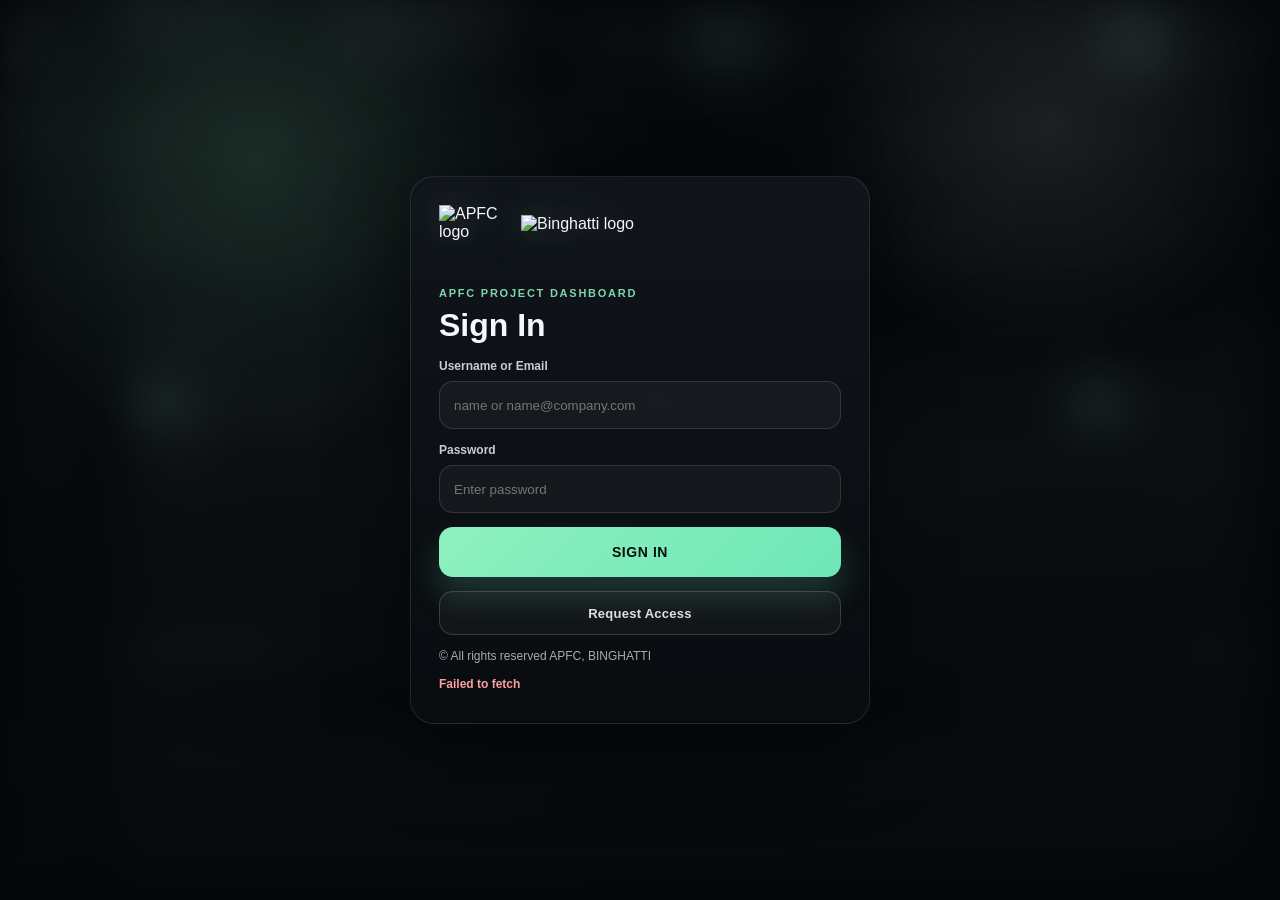
==== commit cbbe189a: "Refine utilization page and chart experience" ====
--- a/index.html
+++ b/index.html
@@ -64,6 +64,7 @@
         <button class="nav-btn active" data-icon="overview"><span class="nav-icon"></span><span class="nav-label">Overview</span></button>
         <button class="nav-btn" data-icon="overview"><span class="nav-icon"></span><span class="nav-label">Map</span></button>
         <button class="nav-btn" data-icon="production"><span class="nav-icon"></span><span class="nav-label">Production</span></button>
+        <button class="nav-btn" data-icon="utilization"><span class="nav-icon"></span><span class="nav-label">Utilization</span></button>
         <button class="nav-btn" data-icon="manpower"><span class="nav-icon"></span><span class="nav-label">Manpower</span></button>
         <button class="nav-btn" data-icon="timeline"><span class="nav-icon"></span><span class="nav-label">Timeline</span></button>
         <button class="nav-btn" data-icon="cost"><span class="nav-icon"></span><span class="nav-label">Cost</span></button>
@@ -183,6 +184,16 @@
                       <g id="chartXAxis"></g>
                     </svg>
                     <div class="chart-tooltip" id="chartTooltip"></div>
+                  </div>
+                  <div class="overview-series-legend" id="overviewSeriesLegend" hidden>
+                    <div class="overview-series-item">
+                      <span class="overview-series-line overview-series-line-actual"></span>
+                      <span>Cumulative Actual</span>
+                    </div>
+                    <div class="overview-series-item">
+                      <span class="overview-series-line overview-series-line-planned"></span>
+                      <span>Planned</span>
+                    </div>
                   </div>
                 </div>
               </div>
@@ -304,6 +315,53 @@
           </div>
         </section>
 
+        <section class="page-view" id="pageUtilization">
+          <div class="utilization-layout">
+            <div class="utilization-report-panel">
+              <div class="panel-header">
+                <div>
+                  <div class="panel-title">Daily Rig Utilization Matrix</div>
+                  <div class="panel-subtitle">Drilling utilization by rig based on a 12 hr shift</div>
+                </div>
+                <div class="panel-tag">12 Hr</div>
+              </div>
+              <div class="utilization-table-wrap">
+                <table class="utilization-table">
+                  <thead>
+                    <tr>
+                      <th>Date</th>
+                      <th>Rig</th>
+                      <th class="num">Drilling Hr</th>
+                      <th class="num">Shift Hr</th>
+                      <th class="num">Rig Util.</th>
+                      <th class="num">Day Total</th>
+                    </tr>
+                  </thead>
+                  <tbody id="utilizationTableBody"></tbody>
+                </table>
+              </div>
+            </div>
+
+            <div class="utilization-chart-panel">
+              <div class="panel-header">
+                <div>
+                  <div class="panel-title">Rig Utilization</div>
+                  <div class="panel-subtitle">Daily and cumulative utilization by rig</div>
+                </div>
+                <div class="panel-tag" id="utilizationChartTag">Daily</div>
+              </div>
+              <div class="utilization-toolbar">
+                <button class="mini-toggle active" data-util-mode="daily" type="button">Daily</button>
+                <button class="mini-toggle" data-util-mode="cumulative" type="button">Cumulative</button>
+              </div>
+              <div class="utilization-chart-wrap" id="utilizationChartWrap">
+                <svg class="utilization-chart-svg" id="utilizationSvg" viewBox="0 0 1000 320" preserveAspectRatio="xMidYMid meet"></svg>
+              </div>
+              <div class="utilization-legend" id="utilizationLegend"></div>
+            </div>
+          </div>
+        </section>
+
         
         <section class="page-view" id="pageTimeline">
           <div class="timeline-layout">
--- a/css/style.css
+++ b/css/style.css
@@ -438,9 +438,11 @@
     .nav-btn[data-icon="overview"] .nav-icon::after { width: 4px; height: 4px; right: 1px; bottom: 1px; background: currentColor; border: 0; border-radius: 2px; }
     .nav-btn[data-icon="production"] .nav-icon::before { width: 3px; height: 12px; left: 1px; bottom: 2px; background: currentColor; border: 0; border-radius: 2px; box-shadow: 5px -3px 0 currentColor, 10px -6px 0 currentColor; }
     .nav-btn[data-icon="production"] .nav-icon::after { width: 16px; height: 16px; border-color: transparent transparent currentColor currentColor; border-radius: 0 0 0 5px; left: 1px; top: 0; }
-    .nav-btn[data-icon="manpower"] .nav-icon::before { width: 3px; height: 12px; left: 1px; bottom: 2px; background: currentColor; border: 0; border-radius: 2px; box-shadow: 5px -1px 0 currentColor, 10px -4px 0 currentColor; }
-    .nav-btn[data-icon="manpower"] .nav-icon::after { width: 16px; height: 16px; border-color: transparent transparent currentColor currentColor; border-radius: 0 0 0 5px; left: 1px; top: 0; opacity: 0.72; }
-    .nav-btn[data-icon="timeline"] .nav-icon::before { width: 15px; height: 2px; top: 9px; background: currentColor; border: 0; border-radius: 999px; box-shadow: -5px 0 0 currentColor, 5px 0 0 currentColor; }
+.nav-btn[data-icon="manpower"] .nav-icon::before { width: 3px; height: 12px; left: 1px; bottom: 2px; background: currentColor; border: 0; border-radius: 2px; box-shadow: 5px -1px 0 currentColor, 10px -4px 0 currentColor; }
+.nav-btn[data-icon="manpower"] .nav-icon::after { width: 16px; height: 16px; border-color: transparent transparent currentColor currentColor; border-radius: 0 0 0 5px; left: 1px; top: 0; opacity: 0.72; }
+.nav-btn[data-icon="utilization"] .nav-icon::before { width: 14px; height: 14px; border-radius: 50%; left: 2px; top: 1px; }
+.nav-btn[data-icon="utilization"] .nav-icon::after { width: 7px; height: 2px; border: 0; background: currentColor; border-radius: 999px; left: 8px; top: 10px; transform-origin: left center; transform: rotate(-35deg); }
+.nav-btn[data-icon="timeline"] .nav-icon::before { width: 15px; height: 2px; top: 9px; background: currentColor; border: 0; border-radius: 999px; box-shadow: -5px 0 0 currentColor, 5px 0 0 currentColor; }
     .nav-btn[data-icon="timeline"] .nav-icon::after { width: 4px; height: 4px; border: 0; background: currentColor; border-radius: 50%; box-shadow: -6px 0 0 currentColor, 6px 0 0 currentColor; }
     .nav-btn[data-icon="quality"] .nav-icon::before { width: 12px; height: 15px; clip-path: polygon(50% 0%,100% 18%,100% 60%,50% 100%,0% 60%,0% 18%); }
     .nav-btn[data-icon="quality"] .nav-icon::after { width: 6px; height: 3px; border-left: 1.6px solid currentColor; border-bottom: 1.6px solid currentColor; border-top: 0; border-right: 0; border-radius: 0; transform: rotate(-45deg); top: 8px; left: 7px; }
@@ -1239,17 +1241,52 @@
       background-size: 100% 28px, 40px 100%;
     }
 
-    .chart-svg {
-      width: 100%;
-      height: 100%;
-      display: block;
-      max-height: 100%;
-    }
-
-    .chart-svg text {
-      vector-effect: non-scaling-stroke;
-      text-rendering: geometricPrecision;
-    }
+.chart-svg {
+  width: 100%;
+  height: 100%;
+  display: block;
+  max-height: 100%;
+}
+
+.overview-series-legend {
+  display: flex;
+  align-items: center;
+  gap: 18px;
+  flex-wrap: wrap;
+  padding-top: 10px;
+  color: rgba(244,247,251,0.82);
+  font-size: 10.5px;
+  font-weight: 700;
+}
+
+.overview-series-item {
+  display: inline-flex;
+  align-items: center;
+  gap: 8px;
+}
+
+.overview-series-line {
+  width: 26px;
+  height: 0;
+  border-top-width: 2px;
+  border-top-style: solid;
+  border-radius: 999px;
+  display: inline-block;
+}
+
+.overview-series-line-actual {
+  border-top-color: rgba(142,240,191,0.95);
+  box-shadow: 0 0 8px rgba(110,231,183,0.22);
+}
+
+.overview-series-line-planned {
+  border-top-color: rgba(255,255,255,0.94);
+}
+
+.chart-svg text {
+  vector-effect: non-scaling-stroke;
+  text-rendering: geometricPrecision;
+}
 
     .axis-label {
       fill: rgba(244,247,251,0.58);
@@ -2785,8 +2822,18 @@
   min-height: 0;
 }
 
+.utilization-layout {
+  display: grid;
+  grid-template-columns: minmax(0, 1fr) minmax(0, 1fr);
+  gap: 18px;
+  height: 100%;
+  min-height: 0;
+}
+
 .manpower-report-panel,
-.manpower-chart-panel {
+.manpower-chart-panel,
+.utilization-report-panel,
+.utilization-chart-panel {
   background: rgba(255,255,255,0.03);
   border: 1px solid rgba(255,255,255,0.08);
   border-radius: 16px;
@@ -2876,6 +2923,179 @@
 }
 
 .manpower-empty {
+  color: rgba(244,247,251,0.62);
+  font-size: 12px;
+  font-weight: 700;
+  text-align: center;
+  padding: 18px;
+}
+
+.utilization-table-wrap {
+  flex: 1;
+  min-height: 0;
+  overflow: auto;
+  border-top: 1px solid rgba(255,255,255,0.06);
+}
+
+.utilization-table {
+  width: 100%;
+  border-collapse: collapse;
+  min-width: 0;
+  table-layout: fixed;
+}
+
+.utilization-table th:first-child,
+.utilization-table td:first-child {
+  width: 19%;
+}
+
+.utilization-table th:nth-child(2),
+.utilization-table td:nth-child(2) {
+  width: 23%;
+}
+
+.utilization-table th:nth-child(3),
+.utilization-table td:nth-child(3),
+.utilization-table th:nth-child(4),
+.utilization-table td:nth-child(4),
+.utilization-table th:nth-child(5),
+.utilization-table td:nth-child(5),
+.utilization-table th:nth-child(6),
+.utilization-table td:nth-child(6) {
+  width: 14.5%;
+}
+
+.utilization-table th,
+.utilization-table td {
+  padding: 7px 9px;
+  border-bottom: 1px solid rgba(255,255,255,0.08);
+  font-size: 9.5px;
+  white-space: nowrap;
+}
+
+.utilization-table th {
+  position: sticky;
+  top: 0;
+  z-index: 2;
+  background: #06090d;
+  color: rgba(244,247,251,0.78);
+  text-transform: uppercase;
+  letter-spacing: 0.02em;
+  font-weight: 800;
+  font-size: 9px;
+}
+
+.utilization-table td {
+  color: rgba(244,247,251,0.9);
+}
+
+.utilization-table td.num,
+.utilization-table th.num {
+  text-align: right;
+}
+
+.utilization-table tbody tr:hover td {
+  background: rgba(255,255,255,0.04);
+}
+
+.utilization-table tr.utilization-group-start td {
+  border-top: 1px solid rgba(142,240,191,0.14);
+}
+
+.utilization-date-cell,
+.utilization-total-cell {
+  background: rgba(255,255,255,0.02);
+  font-weight: 800;
+}
+
+.utilization-rig-chip {
+  display: inline-flex;
+  align-items: center;
+  gap: 8px;
+  padding: 4px 8px;
+  border-radius: 999px;
+  background: rgba(255,255,255,0.04);
+  border: 1px solid rgba(255,255,255,0.08);
+  color: rgba(244,247,251,0.92);
+  font-weight: 700;
+  font-size: 9.5px;
+}
+
+.utilization-rig-dot {
+  width: 9px;
+  height: 9px;
+  border-radius: 999px;
+  box-shadow: 0 0 10px currentColor;
+  flex: 0 0 auto;
+}
+
+.utilization-table td.utilization-high {
+  color: #8ef0bf;
+  font-weight: 800;
+}
+
+.utilization-table td.utilization-mid {
+  color: #efe6ca;
+  font-weight: 800;
+}
+
+.utilization-table td.utilization-low {
+  color: #f1b7b7;
+  font-weight: 800;
+}
+
+.utilization-toolbar {
+  display: flex;
+  gap: 8px;
+  flex-wrap: wrap;
+  padding: 0 12px 6px;
+}
+
+.utilization-chart-wrap {
+  flex: 0 0 auto;
+  min-height: 0;
+  padding: 0 10px 12px;
+  overflow-x: auto;
+  overflow-y: hidden;
+  -webkit-overflow-scrolling: touch;
+  scroll-behavior: smooth;
+  scrollbar-gutter: stable both-edges;
+}
+
+.utilization-chart-svg {
+  width: 100%;
+  height: 330px;
+  background: rgba(255,255,255,0.02);
+  border: 1px solid rgba(255,255,255,0.06);
+  border-radius: 12px;
+  display: block;
+}
+
+.utilization-legend {
+  display: flex;
+  align-items: center;
+  gap: 12px;
+  flex-wrap: wrap;
+  padding: 4px 12px 10px;
+}
+
+.utilization-legend-item {
+  display: inline-flex;
+  align-items: center;
+  gap: 8px;
+  font-size: 9.5px;
+  font-weight: 700;
+  color: rgba(244,247,251,0.8);
+}
+
+.utilization-legend-swatch {
+  width: 18px;
+  height: 3px;
+  border-radius: 999px;
+  display: inline-block;
+}
+
+.utilization-empty {
   color: rgba(244,247,251,0.62);
   font-size: 12px;
   font-weight: 700;
@@ -3521,7 +3741,26 @@
   .prod-chart-wrap { min-height: 120px; height: 120px; }
 
   /* Manpower — allow horizontal scroll so all column headers are readable */
-  .manpower-layout { grid-template-columns: 1fr; height: auto; gap: 8px; }
+  #pageManpower {
+    overflow-x: auto;
+    overflow-y: visible;
+    -webkit-overflow-scrolling: touch;
+    scroll-snap-type: x proximity;
+    padding-bottom: 6px;
+  }
+  .manpower-layout {
+    grid-template-columns: minmax(380px, 1.15fr) minmax(320px, 0.85fr);
+    width: max-content;
+    min-width: 860px;
+    height: auto;
+    gap: 10px;
+    padding-right: 2px;
+  }
+  .manpower-report-panel,
+  .manpower-chart-panel {
+    min-height: 0;
+    scroll-snap-align: start;
+  }
   .manpower-table-wrap {
     max-height: 260px;
     overflow-x: auto;
@@ -3539,6 +3778,27 @@
     text-overflow: clip;
   }
   .manpower-chart-wrap { min-height: 180px; }
+
+  #pageUtilization {
+    overflow-x: visible;
+    overflow-y: visible;
+  }
+  .utilization-layout {
+    grid-template-columns: 1fr;
+    height: auto;
+    gap: 8px;
+  }
+  .utilization-table-wrap {
+    max-height: 260px;
+    overflow: auto;
+    -webkit-overflow-scrolling: touch;
+  }
+  .utilization-table {
+    table-layout: auto;
+    min-width: 520px;
+  }
+  .utilization-chart-svg { height: 280px; }
+  .utilization-legend { padding: 0 12px 12px; gap: 10px; }
 
   /* Timeline */
   .timeline-filter-toggle {
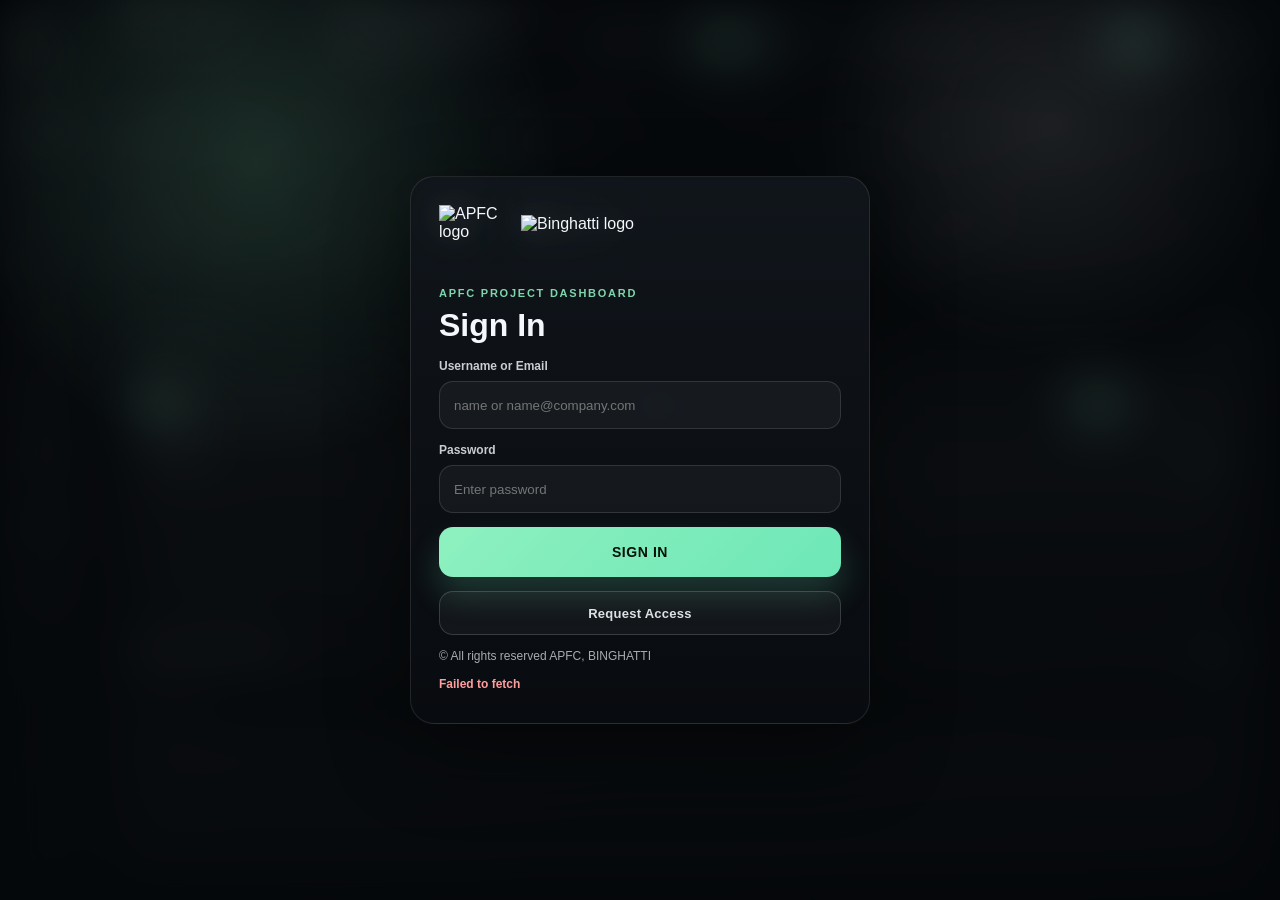
==== commit 638f4c66: "Refine manpower analytics and daily resources charts" ====
--- a/index.html
+++ b/index.html
@@ -61,13 +61,15 @@
     <aside class="sidebar">
       <div class="brand brand-apfc"><img src="assets/APFC_Logo.png" alt="APFC logo" /></div>
       <div class="nav-group">
-        <button class="nav-btn active" data-icon="overview"><span class="nav-icon"></span><span class="nav-label">Overview</span></button>
-        <button class="nav-btn" data-icon="overview"><span class="nav-icon"></span><span class="nav-label">Map</span></button>
-        <button class="nav-btn" data-icon="production"><span class="nav-icon"></span><span class="nav-label">Production</span></button>
-        <button class="nav-btn" data-icon="utilization"><span class="nav-icon"></span><span class="nav-label">Utilization</span></button>
-        <button class="nav-btn" data-icon="manpower"><span class="nav-icon"></span><span class="nav-label">Manpower</span></button>
-        <button class="nav-btn" data-icon="timeline"><span class="nav-icon"></span><span class="nav-label">Timeline</span></button>
-        <button class="nav-btn" data-icon="cost"><span class="nav-icon"></span><span class="nav-label">Cost</span></button>
+        <button class="nav-btn active" data-icon="overview" data-page="overview"><span class="nav-icon"></span><span class="nav-label">Overview</span></button>
+        <button class="nav-btn" data-icon="overview" data-page="map"><span class="nav-icon"></span><span class="nav-label">Map</span></button>
+        <button class="nav-btn" data-icon="production" data-page="production"><span class="nav-icon"></span><span class="nav-label">Production</span></button>
+        <button class="nav-btn" data-icon="utilization" data-page="utilization"><span class="nav-icon"></span><span class="nav-label">Utilization</span></button>
+        <button class="nav-btn" data-icon="manpower" data-page="manpower"><span class="nav-icon"></span><span class="nav-label">Daily Resources</span></button>
+        <button class="nav-btn" data-icon="companymanpower" data-page="companymanpower"><span class="nav-icon"></span><span class="nav-label">Manpower Matrix</span></button>
+        <button class="nav-btn" data-icon="companyanalytics" data-page="companyanalytics"><span class="nav-icon"></span><span class="nav-label">Manpower Analytics</span></button>
+        <button class="nav-btn" data-icon="timeline" data-page="timeline"><span class="nav-icon"></span><span class="nav-label">Timeline</span></button>
+        <button class="nav-btn" data-icon="cost" data-page="cost"><span class="nav-icon"></span><span class="nav-label">Cost</span></button>
       </div>
     </aside>
 
@@ -83,7 +85,7 @@
       <div class="top-actions">
         <div class="chip" id="dataSourceChip">Live Data Source</div>
         <div class="mode-toggle" id="overviewDateModeToggle">
-          <button class="active" data-mode="shift" type="button">Shift 7–6:59</button>
+          <button class="active" data-mode="shift" type="button">Shift 7-6:59</button>
           <button data-mode="calendar" type="button">Calendar</button>
         </div>
         <button class="action-btn" id="refreshDashboardBtn" type="button">Refresh Dashboard</button>
@@ -274,7 +276,7 @@
               <div class="panel-header">
                 <div>
                   <div class="panel-title">Daily Manpower Matrix</div>
-                  <div class="panel-subtitle">Live daily manpower by role</div>
+                  <div class="panel-subtitle">Daily manpower by role</div>
                 </div>
                 <div class="panel-tag">Day</div>
               </div>
@@ -304,12 +306,47 @@
               <div class="panel-header">
                 <div>
                   <div class="panel-title">Daily Manpower Histogram</div>
-                  <div class="panel-subtitle">Total manpower by day</div>
+                  <div class="panel-subtitle"></div>
                 </div>
                 <div class="panel-tag">Nos</div>
               </div>
               <div class="manpower-chart-wrap">
                 <svg class="manpower-chart-svg" id="manpowerHistSvg" viewBox="0 0 1000 320" preserveAspectRatio="xMidYMid meet"></svg>
+              </div>
+            </div>
+
+            <div class="manpower-report-panel">
+              <div class="panel-header">
+                <div>
+                  <div class="panel-title">Project Equipment Matrix</div>
+                  <div class="panel-subtitle">Daily equipment by ownership and type</div>
+                </div>
+                <div class="panel-tag">Fleet</div>
+              </div>
+              <div class="manpower-table-wrap">
+                <table class="manpower-table equipment-table">
+                  <thead>
+                    <tr>
+                      <th>Date</th>
+                      <th>Fleet</th>
+                      <th>Summary</th>
+                    </tr>
+                  </thead>
+                  <tbody id="equipmentTableBody"></tbody>
+                </table>
+              </div>
+            </div>
+
+            <div class="manpower-chart-panel">
+              <div class="panel-header">
+                <div>
+                  <div class="panel-title">Daily Equipment Histogram</div>
+                  <div class="panel-subtitle"></div>
+                </div>
+                <div class="panel-tag">Nos</div>
+              </div>
+              <div class="manpower-chart-wrap">
+                <svg class="manpower-chart-svg" id="equipmentHistSvg" viewBox="0 0 1000 320" preserveAspectRatio="xMidYMid meet"></svg>
               </div>
             </div>
           </div>
@@ -332,6 +369,7 @@
                       <th>Date</th>
                       <th>Rig</th>
                       <th class="num">Drilling Hr</th>
+                      <th class="num">Drilled Lm</th>
                       <th class="num">Shift Hr</th>
                       <th class="num">Rig Util.</th>
                       <th class="num">Day Total</th>
@@ -351,13 +389,153 @@
                 <div class="panel-tag" id="utilizationChartTag">Daily</div>
               </div>
               <div class="utilization-toolbar">
-                <button class="mini-toggle active" data-util-mode="daily" type="button">Daily</button>
-                <button class="mini-toggle" data-util-mode="cumulative" type="button">Cumulative</button>
-              </div>
-              <div class="utilization-chart-wrap" id="utilizationChartWrap">
-                <svg class="utilization-chart-svg" id="utilizationSvg" viewBox="0 0 1000 320" preserveAspectRatio="xMidYMid meet"></svg>
-              </div>
-              <div class="utilization-legend" id="utilizationLegend"></div>
+                <div class="utilization-toolbar-controls">
+                  <button class="mini-toggle active" data-util-mode="daily" type="button">Daily</button>
+                  <button class="mini-toggle" data-util-mode="cumulative" type="button">Cumulative</button>
+                </div>
+                <div class="utilization-legend utilization-legend-toolbar" id="utilizationLegend"></div>
+              </div>
+              <div class="utilization-chart-stack">
+                <div class="utilization-axis-overlay" id="utilizationAxisOverlay" aria-hidden="true">
+                  <div class="utilization-axis-block utilization-axis-block-top">
+                    <div class="utilization-axis-title">Utilization %</div>
+                    <div class="utilization-axis-ticks" id="utilizationUtilTicks"></div>
+                  </div>
+                  <div class="utilization-axis-block utilization-axis-block-bottom">
+                    <div class="utilization-axis-title">Drilled Lm</div>
+                    <div class="utilization-axis-ticks" id="utilizationLmTicks"></div>
+                  </div>
+                </div>
+                <div class="utilization-chart-wrap" id="utilizationChartWrap">
+                  <svg class="utilization-chart-svg" id="utilizationSvg" viewBox="0 0 1000 320" preserveAspectRatio="xMidYMid meet"></svg>
+                </div>
+              </div>
+            </div>
+          </div>
+        </section>
+
+        <section class="page-view" id="pageCompanyManpower">
+          <div class="company-manpower-layout">
+            <div class="company-manpower-panel">
+              <div class="panel-header company-manpower-header">
+                <div>
+                  <div class="panel-title">Manpower Matrix</div>
+                  <div class="panel-subtitle" id="companyManpowerSubtitle">Employee comparison by designation and project</div>
+                </div>
+                <div class="company-manpower-controls">
+                  <select class="company-manpower-select" id="companyManpowerLayoutSelect" aria-label="Company manpower layout">
+                    <option value="project-matrix">Project Matrix</option>
+                  </select>
+                  <select class="company-manpower-select" id="companyManpowerDesignationSelect" aria-label="Company manpower designation filter">
+                    <option value="all">All Designations</option>
+                  </select>
+                  <div class="mode-toggle company-manpower-scope-toggle" id="companyManpowerScopeToggle">
+                    <button class="active" data-company-scope="filtered" type="button">Current Project</button>
+                    <button data-company-scope="all" type="button">All Projects</button>
+                  </div>
+                  <button class="timeline-action-btn primary" id="companyManpowerExportBtn" type="button">Export</button>
+                </div>
+              </div>
+              <div class="company-manpower-summary" id="companyManpowerSummaryMeta">Loading manpower roster...</div>
+              <div class="company-manpower-table-wrap">
+                <table class="company-manpower-table" id="companyManpowerTable">
+                  <colgroup id="companyManpowerColGroup"></colgroup>
+                  <thead>
+                    <tr id="companyManpowerHeadRow"></tr>
+                  </thead>
+                  <tbody id="companyManpowerMatrixBody"></tbody>
+                </table>
+              </div>
+            </div>
+          </div>
+
+          <div class="company-export-overlay" id="companyExportPanel" hidden>
+            <div class="company-export-card">
+              <div class="company-export-title">Export Company Manpower</div>
+              <div class="company-export-subtitle">Choose a project-specific list or export the full manpower register.</div>
+              <label class="auth-field">
+                <span>Export Scope</span>
+                <select id="companyExportProjectSelect" class="company-manpower-select">
+                  <option value="all">All Projects</option>
+                </select>
+              </label>
+              <div class="company-export-actions">
+                <button class="auth-secondary-btn" id="companyExportCancelBtn" type="button">Cancel</button>
+                <button class="auth-submit auth-submit-small" id="companyExportConfirmBtn" type="button">Download Excel</button>
+              </div>
+            </div>
+          </div>
+        </section>
+
+        <section class="page-view" id="pageCompanyAnalytics">
+          <div class="company-analytics-layout">
+            <div class="company-analytics-toolbar panel">
+              <div class="panel-header company-analytics-toolbar-head">
+                <div>
+                  <div class="panel-title">Manpower Analytics</div>
+                </div>
+                <div class="company-analytics-controls">
+                  <select class="company-manpower-select" id="companyAnalyticsDesignationSelect" aria-label="Analytics designation filter">
+                    <option value="all">All Designations</option>
+                  </select>
+                  <div class="mode-toggle company-analytics-layout-toggle" id="companyAnalyticsLayoutToggle">
+                    <button class="active" data-company-analytics-layout="overview" type="button">Overview</button>
+                    <button data-company-analytics-layout="heatmap" type="button">Heatmap</button>
+                  </div>
+                  <div class="mode-toggle company-manpower-scope-toggle" id="companyAnalyticsScopeToggle">
+                    <button class="active" data-company-analytics-scope="filtered" type="button">Current Project</button>
+                    <button data-company-analytics-scope="all" type="button">All Projects</button>
+                  </div>
+                </div>
+              </div>
+            </div>
+
+            <div class="company-analytics-executive-view" id="companyAnalyticsExecutiveView">
+              <section class="company-analytics-kpis" id="companyAnalyticsKpis"></section>
+
+              <div class="company-analytics-grid company-analytics-grid-executive">
+                <div class="company-analytics-panel">
+                  <div class="panel-header">
+                    <div>
+                      <div class="panel-title">Headcount by Project</div>
+                      <div class="panel-subtitle"></div>
+                    </div>
+                    <div class="panel-tag">Nos</div>
+                  </div>
+                  <div class="company-analytics-chart-wrap" id="companyProjectBars"></div>
+                </div>
+
+                <div class="company-analytics-panel">
+                  <div class="panel-header">
+                    <div>
+                      <div class="panel-title">Headcount by Designation</div>
+                      <div class="panel-subtitle"></div>
+                    </div>
+                    <div class="panel-tag">Nos</div>
+                  </div>
+                  <div class="company-analytics-chart-wrap" id="companyDesignationBars"></div>
+                </div>
+              </div>
+            </div>
+
+            <div class="company-analytics-heatmap-view" id="companyAnalyticsHeatmapView" hidden>
+              <div class="company-analytics-panel company-analytics-panel-wide">
+                <div class="panel-header">
+                  <div>
+                    <div class="panel-title">Project x Designation Heatmap</div>
+                    <div class="panel-subtitle"></div>
+                  </div>
+                  <div class="panel-tag">Heatmap</div>
+                </div>
+                <div class="company-heatmap-wrap">
+                  <table class="company-heatmap-table" id="companyHeatmapTable">
+                    <thead>
+                      <tr id="companyHeatmapHead"></tr>
+                    </thead>
+                    <tbody id="companyHeatmapBody"></tbody>
+                  </table>
+                </div>
+              </div>
             </div>
           </div>
         </section>
@@ -393,6 +571,7 @@
 
               <div class="filter-panel" style="min-height:0;">
                 <div class="filter-title">Pile Filter</div>
+                <input type="text" class="date-input timeline-pile-search" id="timelinePileSearch" placeholder="Search pile e.g. 23 or P23" />
                 <div class="timeline-pile-list" id="timelinePileList"></div>
               </div>
             </aside>
@@ -405,7 +584,7 @@
                     <div class="panel-subtitle" id="timelineSubtitle">Pile activities timeline filtered by selected period and pile</div>
                   </div>
                   <div style="display:flex; gap:8px; align-items:center; flex-wrap:wrap;">
-                    <button class="timeline-action-btn" id="timelineZoomOutBtn" type="button">−</button>
+                    <button class="timeline-action-btn" id="timelineZoomOutBtn" type="button">âˆ’</button>
                     <button class="timeline-action-btn" id="timelineZoomResetBtn" type="button">100%</button>
                     <button class="timeline-action-btn" id="timelineZoomInBtn" type="button">+</button>
                     <div class="panel-tag" id="timelineTag">All Piles</div>
@@ -545,6 +724,40 @@
       await Promise.all(cacheNames.map(name => caches.delete(name)));
     }
 
+    async function refreshAppToLatestBuild() {
+      if (isLocalPreviewHost) {
+        window.location.reload();
+        return;
+      }
+
+      try {
+        if ('serviceWorker' in navigator) {
+          const regs = await navigator.serviceWorker.getRegistrations();
+          await Promise.all(regs.map(async reg => {
+            try {
+              await reg.update();
+              if (reg.waiting) {
+                activateWaitingServiceWorker(reg);
+              }
+            } catch (err) {
+              console.error('SW refresh update failed:', err);
+            }
+          }));
+        }
+
+        if ('caches' in window) {
+          const cacheNames = await caches.keys();
+          await Promise.all(cacheNames.map(name => caches.delete(name)));
+        }
+      } finally {
+        const url = new URL(window.location.href);
+        url.searchParams.set('refresh', Date.now().toString());
+        window.location.replace(url.toString());
+      }
+    }
+
+    window.refreshAppToLatestBuild = refreshAppToLatestBuild;
+
     function activateWaitingServiceWorker(registration) {
       if (registration.waiting) {
         registration.waiting.postMessage({ type: 'SKIP_WAITING' });
--- a/css/style.css
+++ b/css/style.css
@@ -440,6 +440,10 @@
     .nav-btn[data-icon="production"] .nav-icon::after { width: 16px; height: 16px; border-color: transparent transparent currentColor currentColor; border-radius: 0 0 0 5px; left: 1px; top: 0; }
 .nav-btn[data-icon="manpower"] .nav-icon::before { width: 3px; height: 12px; left: 1px; bottom: 2px; background: currentColor; border: 0; border-radius: 2px; box-shadow: 5px -1px 0 currentColor, 10px -4px 0 currentColor; }
 .nav-btn[data-icon="manpower"] .nav-icon::after { width: 16px; height: 16px; border-color: transparent transparent currentColor currentColor; border-radius: 0 0 0 5px; left: 1px; top: 0; opacity: 0.72; }
+.nav-btn[data-icon="companymanpower"] .nav-icon::before { width: 4px; height: 12px; left: 1px; bottom: 2px; background: currentColor; border: 0; border-radius: 2px; box-shadow: 6px -2px 0 currentColor, 12px 0 0 currentColor; }
+.nav-btn[data-icon="companymanpower"] .nav-icon::after { width: 16px; height: 2px; border: 0; background: currentColor; border-radius: 999px; top: 2px; left: 1px; opacity: 0.78; }
+.nav-btn[data-icon="companyanalytics"] .nav-icon::before { width: 14px; height: 2px; left: 2px; top: 4px; background: currentColor; border: 0; border-radius: 999px; box-shadow: 0 5px 0 currentColor, 0 10px 0 currentColor; }
+.nav-btn[data-icon="companyanalytics"] .nav-icon::after { width: 4px; height: 4px; border: 0; background: currentColor; border-radius: 50%; left: 12px; top: 2px; box-shadow: -7px 5px 0 currentColor, -2px 10px 0 currentColor; }
 .nav-btn[data-icon="utilization"] .nav-icon::before { width: 14px; height: 14px; border-radius: 50%; left: 2px; top: 1px; }
 .nav-btn[data-icon="utilization"] .nav-icon::after { width: 7px; height: 2px; border: 0; background: currentColor; border-radius: 999px; left: 8px; top: 10px; transform-origin: left center; transform: rotate(-35deg); }
 .nav-btn[data-icon="timeline"] .nav-icon::before { width: 15px; height: 2px; top: 9px; background: currentColor; border: 0; border-radius: 999px; box-shadow: -5px 0 0 currentColor, 5px 0 0 currentColor; }
@@ -1333,13 +1337,13 @@
       cursor: pointer;
     }
 
-    .chart-tooltip {
-      position: absolute;
-      min-width: 220px;
-      max-width: 340px;
-      pointer-events: none;
-      padding: 12px 14px;
-      border-radius: 14px;
+.chart-tooltip {
+  position: absolute;
+  min-width: 220px;
+  max-width: 340px;
+  pointer-events: none;
+  padding: 10px 12px;
+  border-radius: 14px;
       background: rgba(8,12,16,0.96);
       border: 1px solid rgba(142,240,191,0.18);
       box-shadow: 0 20px 40px rgba(0,0,0,0.28);
@@ -1355,21 +1359,21 @@
       transform: translateY(0);
     }
 
-    .tooltip-title {
-      font-size: 12px;
-      font-weight: 800;
-      margin-bottom: 8px;
-      color: var(--accent);
-    }
-
-    .tooltip-row {
-      display: flex;
-      justify-content: space-between;
-      gap: 12px;
-      font-size: 11px;
-      margin-top: 5px;
-      color: var(--muted);
-    }
+.tooltip-title {
+  font-size: 11px;
+  font-weight: 800;
+  margin-bottom: 6px;
+  color: var(--accent);
+}
+
+.tooltip-row {
+  display: flex;
+  justify-content: space-between;
+  gap: 12px;
+  font-size: 10px;
+  margin-top: 4px;
+  color: var(--muted);
+}
 
     .tooltip-row strong {
       color: var(--text);
@@ -1415,6 +1419,16 @@
       display: flex;
       flex-direction: column;
       gap: 14px;
+    }
+
+    .timeline-sidebar .filter-panel:first-child {
+      flex: 0 0 188px;
+      min-height: 188px;
+    }
+
+    .timeline-sidebar .filter-panel:last-child {
+      flex: 1 1 auto;
+      min-height: 0;
     }
 
     .filter-stack {
@@ -1444,34 +1458,34 @@
     .filter-title {
       font-size: 14px;
       font-weight: 800;
-      margin-bottom: 12px;
+      margin-bottom: 10px;
       color: var(--text);
     }
 
     .date-range-grid {
       display: grid;
       grid-template-columns: 1fr 1fr;
-      gap: 10px;
+      gap: 8px;
     }
 
     .field-label {
-      font-size: 11px;
+      font-size: 10px;
       font-weight: 700;
       color: var(--muted);
-      margin-bottom: 6px;
+      margin-bottom: 5px;
     }
 
     .date-input,
     .timeline-action-btn,
     .timeline-chip {
-      height: 38px;
-      border-radius: 12px;
+      height: 34px;
+      border-radius: 11px;
       border: 1px solid rgba(255,255,255,0.1);
       background: rgba(255,255,255,0.045);
       color: var(--text);
-      font-size: 11.5px;
+      font-size: 10.5px;
       font-weight: 700;
-      padding: 0 12px;
+      padding: 0 10px;
       box-shadow: inset 0 1px 0 rgba(255,255,255,0.035);
     }
 
@@ -1483,8 +1497,8 @@
 
     .timeline-filter-actions {
       display: flex;
-      gap: 10px;
-      margin-top: 12px;
+      gap: 8px;
+      margin-top: 10px;
       flex-wrap: wrap;
     }
 
@@ -1507,10 +1521,14 @@
     }
 
     .timeline-filter-meta {
-      margin-top: 10px;
-      font-size: 11px;
+      margin-top: 8px;
+      font-size: 10px;
       color: var(--muted);
-      line-height: 1.5;
+      line-height: 1.4;
+    }
+
+    .timeline-pile-search {
+      margin-bottom: 10px;
     }
 
     .timeline-pile-list {
@@ -2825,7 +2843,7 @@
 .utilization-layout {
   display: grid;
   grid-template-columns: minmax(0, 1fr) minmax(0, 1fr);
-  gap: 18px;
+  gap: 24px;
   height: 100%;
   min-height: 0;
 }
@@ -2908,6 +2926,165 @@
   font-weight: 800;
 }
 
+.equipment-table th:first-child,
+.equipment-table td:first-child {
+  width: 18%;
+}
+
+.equipment-table th:nth-child(2),
+.equipment-table td:nth-child(2) {
+  width: 48%;
+}
+
+.equipment-table th:nth-child(3),
+.equipment-table td:nth-child(3) {
+  width: 18%;
+}
+
+.equipment-fleet-cell {
+  min-width: 0;
+}
+
+.equipment-fleet-list {
+  display: flex;
+  flex-direction: column;
+  align-items: flex-start;
+  gap: 6px;
+}
+
+.equipment-chip {
+  display: inline-flex;
+  align-items: center;
+  gap: 8px;
+  padding: 5px 10px;
+  border-radius: 999px;
+  border: 1px solid rgba(255,255,255,0.08);
+  background: linear-gradient(180deg, rgba(255,255,255,0.06), rgba(255,255,255,0.025));
+  color: rgba(244,247,251,0.92);
+  font-size: 10px;
+  font-weight: 700;
+  letter-spacing: 0.01em;
+}
+
+.equipment-summary-cell {
+  min-width: 0;
+}
+
+.equipment-summary-stack {
+  display: flex;
+  flex-direction: column;
+  gap: 5px;
+  align-items: flex-start;
+  width: max-content;
+  min-width: 112px;
+}
+
+.equipment-summary-line {
+  display: flex;
+  align-items: center;
+  justify-content: flex-start;
+  gap: 8px;
+  width: 100%;
+  color: rgba(244,247,251,0.88);
+  font-size: 11px;
+  font-weight: 700;
+}
+
+.equipment-summary-line span {
+  min-width: 66px;
+}
+
+.equipment-summary-line strong {
+  color: #8ef0bf;
+  font-weight: 800;
+}
+
+.equipment-ownership {
+  font-size: 10px;
+  font-weight: 800;
+  letter-spacing: 0.06em;
+  text-transform: uppercase;
+}
+
+.equipment-ownership-owned {
+  color: #8ef0bf;
+}
+
+.equipment-ownership-rented {
+  color: #ffb3bf;
+}
+
+.equipment-chip-dot-owned {
+  color: #8ef0bf;
+  background: #8ef0bf;
+}
+
+.equipment-chip-dot-rented {
+  color: #ffb3bf;
+  background: #ffb3bf;
+}
+
+.equipment-chart-wrap-scrollable {
+  overflow-x: auto;
+  overflow-y: hidden;
+  -webkit-overflow-scrolling: touch;
+}
+
+.equipment-chart-wrap-scrollable svg {
+  display: block;
+}
+
+.equipment-ownership,
+.equipment-type,
+.equipment-name {
+  font-size: 10px;
+}
+
+.equipment-type {
+  color: rgba(244,247,251,0.68);
+  font-weight: 800;
+  letter-spacing: 0.04em;
+  text-transform: uppercase;
+}
+
+.equipment-name {
+  color: rgba(244,247,251,0.92);
+  font-size: 11px;
+  font-weight: 700;
+}
+
+.equipment-chip-dot {
+  width: 8px;
+  height: 8px;
+  border-radius: 50%;
+  flex: 0 0 8px;
+  box-shadow: 0 0 10px currentColor;
+}
+
+.equipment-chart-legend {
+  display: flex;
+  align-items: center;
+  flex-wrap: wrap;
+  gap: 12px;
+  padding: 2px 14px 0;
+}
+
+.equipment-chart-legend-item {
+  display: inline-flex;
+  align-items: center;
+  gap: 7px;
+  color: rgba(244,247,251,0.76);
+  font-size: 11px;
+  font-weight: 700;
+}
+
+.equipment-chart-legend-swatch {
+  width: 12px;
+  height: 12px;
+  border-radius: 4px;
+  box-shadow: 0 0 16px rgba(255,255,255,0.08);
+}
+
 .manpower-chart-wrap {
   flex: 1;
   min-height: 220px;
@@ -2920,6 +3097,790 @@
   background: rgba(255,255,255,0.02);
   border: 1px solid rgba(255,255,255,0.06);
   border-radius: 12px;
+}
+
+.company-manpower-layout {
+  display: flex;
+  min-height: 0;
+  height: 100%;
+}
+
+.company-manpower-panel {
+  width: 100%;
+  min-height: 0;
+  display: flex;
+  flex-direction: column;
+  background: rgba(255,255,255,0.03);
+  border: 1px solid rgba(255,255,255,0.08);
+  border-radius: 16px;
+  box-shadow: var(--shadow);
+}
+
+.company-manpower-header {
+  gap: 14px;
+}
+
+.company-manpower-controls {
+  display: flex;
+  align-items: center;
+  gap: 10px;
+  flex-wrap: wrap;
+}
+
+.company-manpower-select {
+  min-width: 150px;
+  height: 40px;
+  padding: 0 14px;
+  border-radius: 12px;
+  border: 1px solid rgba(255,255,255,0.1);
+  background: rgba(7, 10, 14, 0.92);
+  color: rgba(244,247,251,0.92);
+  font-size: 12px;
+  font-weight: 700;
+  outline: none;
+  box-shadow: inset 0 1px 0 rgba(255,255,255,0.05);
+}
+
+.company-manpower-summary {
+  padding: 0 18px 12px;
+  color: rgba(244,247,251,0.64);
+  font-size: 12px;
+  font-weight: 700;
+}
+
+.company-manpower-table-wrap {
+  flex: 1;
+  min-height: 0;
+  overflow: auto;
+  border-top: 1px solid rgba(255,255,255,0.06);
+}
+
+.company-manpower-table {
+  width: 100%;
+  border-collapse: collapse;
+  min-width: 1820px;
+  table-layout: fixed;
+}
+
+.company-manpower-table th,
+.company-manpower-table td {
+  padding: 7px 10px;
+  border-bottom: 1px solid rgba(255,255,255,0.08);
+  vertical-align: top;
+  transition: background-color 140ms ease, box-shadow 140ms ease;
+}
+
+.company-manpower-table th {
+  position: sticky;
+  top: 0;
+  z-index: 2;
+  background: #06090d;
+  color: rgba(244,247,251,0.82);
+  text-transform: uppercase;
+  letter-spacing: 0.03em;
+  font-size: 10px;
+  font-weight: 800;
+  text-align: left;
+}
+
+.company-manpower-table th:first-child {
+  min-width: 220px;
+  left: 0;
+  z-index: 4;
+  box-shadow: 8px 0 20px rgba(0,0,0,0.18);
+}
+
+.company-manpower-table th:not(:first-child),
+.company-manpower-table td:not(.company-designation-cell) {
+  min-width: 270px;
+}
+
+.company-manpower-table td:not(.company-designation-cell) {
+  vertical-align: top;
+}
+
+.company-manpower-table tbody tr:hover td {
+  background: rgba(255,255,255,0.03);
+}
+
+.company-designation-cell {
+  min-width: 180px;
+  position: sticky;
+  left: 0;
+  z-index: 3;
+  background: rgba(255,255,255,0.02);
+  box-shadow: 8px 0 20px rgba(0,0,0,0.14);
+}
+
+.company-designation-name {
+  color: rgba(244,247,251,0.95);
+  font-size: 12px;
+  font-weight: 800;
+  letter-spacing: 0.01em;
+}
+
+.company-designation-meta {
+  margin-top: 5px;
+  color: rgba(244,247,251,0.58);
+  font-size: 10px;
+  font-weight: 700;
+  text-transform: uppercase;
+  letter-spacing: 0.06em;
+}
+
+.company-project-head {
+  display: flex;
+  flex-direction: column;
+  gap: 4px;
+  padding-right: 16px;
+}
+
+.company-project-head strong {
+  color: rgba(244,247,251,0.96);
+  font-size: 12px;
+  font-weight: 800;
+  text-transform: none;
+  letter-spacing: 0.01em;
+}
+
+.company-project-head span {
+  color: #8ef0bf;
+  font-size: 10px;
+  font-weight: 800;
+}
+
+.company-project-th {
+  position: sticky;
+  top: 0;
+}
+
+.company-col-resizer {
+  position: absolute;
+  top: 0;
+  right: -2px;
+  width: 8px;
+  height: 100%;
+  cursor: col-resize;
+  z-index: 6;
+}
+
+.company-col-resizer::before {
+  content: "";
+  position: absolute;
+  top: 10px;
+  bottom: 10px;
+  left: 3px;
+  width: 2px;
+  border-radius: 999px;
+  background: rgba(255,255,255,0.12);
+  transition: background 140ms ease, box-shadow 140ms ease;
+}
+
+.company-project-th:hover .company-col-resizer::before,
+.company-project-th.company-col-resizing .company-col-resizer::before {
+  background: rgba(142,240,191,0.72);
+  box-shadow: 0 0 12px rgba(142,240,191,0.28);
+}
+
+.company-manpower-table tr:hover td {
+  background: rgba(255,255,255,0.028);
+}
+
+.company-manpower-table td.company-hover-row,
+.company-manpower-table td.company-hover-col,
+.company-manpower-table td.company-hover-cell {
+  background: rgba(255,255,255,0.032);
+}
+
+.company-manpower-table td.company-hover-row.company-designation-cell,
+.company-manpower-table td.company-hover-col.company-designation-cell,
+.company-manpower-table td.company-hover-cell.company-designation-cell {
+  background: rgba(255,255,255,0.05);
+}
+
+.company-manpower-table th.company-hover-col {
+  background: #0b1015;
+  box-shadow: inset 0 -2px 0 rgba(142,240,191,0.28);
+}
+
+.company-manpower-table td.company-hover-col,
+.company-manpower-table td.company-hover-cell {
+  box-shadow: inset 0 0 0 1px rgba(142,240,191,0.08);
+}
+
+.company-employee-card {
+  display: flex;
+  flex-direction: column;
+  align-items: flex-start;
+  gap: 2px;
+  min-height: 0;
+  padding: 0;
+  margin: 0;
+  border: 0;
+  border-radius: 0;
+  background: transparent;
+  box-shadow: none;
+}
+
+.company-employee-name {
+  color: rgba(244,247,251,0.94);
+  font-size: 11px;
+  font-weight: 700;
+  line-height: 1.2;
+  white-space: normal;
+  word-break: break-word;
+}
+
+.company-employee-meta {
+  color: rgba(244,247,251,0.56);
+  font-size: 9px;
+  font-weight: 700;
+  line-height: 1.15;
+  white-space: normal;
+  word-break: break-word;
+}
+
+.company-empty-slot {
+  display: block;
+  min-height: 0;
+  padding: 1px 0;
+  border: 0;
+  border-radius: 0;
+  color: rgba(244,247,251,0.18);
+  font-size: 14px;
+  font-weight: 800;
+  background: transparent;
+}
+
+.company-manpower-panel .panel-header {
+  border-bottom: 1px solid rgba(255,255,255,0.05);
+}
+
+.company-manpower-panel .panel-title {
+  letter-spacing: 0.01em;
+}
+
+.company-manpower-panel .panel-subtitle {
+  color: rgba(244,247,251,0.68);
+}
+
+.company-export-overlay {
+  position: fixed;
+  inset: 0;
+  z-index: 40;
+  display: flex;
+  align-items: center;
+  justify-content: center;
+  padding: 22px;
+  background: rgba(2, 4, 7, 0.62);
+  backdrop-filter: blur(8px);
+}
+
+.company-export-overlay[hidden] {
+  display: none;
+}
+
+.company-export-card {
+  width: min(100%, 420px);
+  display: flex;
+  flex-direction: column;
+  gap: 16px;
+  padding: 20px;
+  border-radius: 18px;
+  border: 1px solid rgba(255,255,255,0.09);
+  background: linear-gradient(180deg, rgba(13,18,22,0.98), rgba(8,11,15,0.98));
+  box-shadow: 0 24px 60px rgba(0,0,0,0.38);
+}
+
+.company-export-title {
+  color: rgba(244,247,251,0.95);
+  font-size: 18px;
+  font-weight: 800;
+}
+
+.company-export-subtitle {
+  color: rgba(244,247,251,0.62);
+  font-size: 12px;
+  line-height: 1.45;
+}
+
+.company-export-actions {
+  display: flex;
+  justify-content: flex-end;
+  gap: 10px;
+}
+
+.company-analytics-layout {
+  display: grid;
+  gap: 14px;
+  min-height: 0;
+  height: 100%;
+}
+
+.company-analytics-executive-view,
+.company-analytics-heatmap-view {
+  display: grid;
+  gap: 14px;
+  min-height: 0;
+}
+
+.company-analytics-executive-view {
+  grid-template-rows: auto 1fr;
+  height: 100%;
+}
+
+.company-analytics-heatmap-view {
+  height: 100%;
+}
+
+.company-analytics-toolbar {
+  border-radius: 16px;
+  background: rgba(255,255,255,0.03);
+  border: 1px solid rgba(255,255,255,0.08);
+  box-shadow: var(--shadow);
+  padding: 10px 14px;
+}
+
+.company-analytics-toolbar-head {
+  gap: 12px;
+  align-items: center;
+  justify-content: space-between;
+  flex-wrap: nowrap;
+  min-height: 0;
+}
+
+.company-analytics-controls {
+  display: flex;
+  gap: 8px;
+  align-items: center;
+  flex-wrap: nowrap;
+  justify-content: flex-end;
+  min-width: 0;
+}
+
+.company-analytics-toolbar .panel-title {
+  margin: 0;
+  white-space: nowrap;
+}
+
+.company-analytics-kpis {
+  display: grid;
+  grid-template-columns: repeat(4, minmax(0, 1fr));
+  gap: 12px;
+}
+
+.company-analytics-kpi {
+  border-radius: 16px;
+  padding: 14px;
+  background: linear-gradient(180deg, rgba(255,255,255,0.05), rgba(255,255,255,0.02));
+  border: 1px solid rgba(255,255,255,0.07);
+  box-shadow: var(--shadow);
+}
+
+.company-analytics-kpi-label {
+  color: rgba(244,247,251,0.58);
+  font-size: 10px;
+  text-transform: uppercase;
+  letter-spacing: 0.08em;
+  font-weight: 800;
+}
+
+.company-analytics-kpi-value {
+  margin-top: 10px;
+  color: rgba(244,247,251,0.96);
+  font-size: 24px;
+  font-weight: 900;
+  line-height: 1.05;
+}
+
+.company-analytics-kpi-meta {
+  margin-top: 8px;
+  color: #8ef0bf;
+  font-size: 11px;
+  font-weight: 700;
+}
+
+.company-analytics-grid {
+  display: grid;
+  grid-template-columns: repeat(2, minmax(0, 1fr));
+  gap: 14px;
+}
+
+.company-analytics-grid-executive {
+  align-items: stretch;
+  min-height: 0;
+  height: 100%;
+}
+
+.company-analytics-panel {
+  min-height: 0;
+  display: flex;
+  flex-direction: column;
+  border-radius: 16px;
+  background: rgba(255,255,255,0.03);
+  border: 1px solid rgba(255,255,255,0.08);
+  box-shadow: var(--shadow);
+}
+
+.company-analytics-panel-wide {
+  grid-column: 1 / -1;
+}
+
+.company-analytics-chart-wrap {
+  padding: 16px 18px 18px;
+  display: flex;
+  flex-direction: column;
+  gap: 12px;
+  flex: 1 1 auto;
+  min-height: 0;
+  overflow-y: auto;
+  overflow-x: hidden;
+}
+
+.company-rank-row {
+  display: flex;
+  flex-direction: column;
+  gap: 8px;
+}
+
+.company-rank-meta {
+  display: flex;
+  justify-content: space-between;
+  gap: 12px;
+  align-items: baseline;
+}
+
+.company-rank-label {
+  color: rgba(244,247,251,0.88);
+  font-size: 12px;
+  font-weight: 700;
+}
+
+.company-rank-value {
+  color: #8ef0bf;
+  font-size: 12px;
+  font-weight: 800;
+}
+
+.company-rank-bar-shell {
+  height: 12px;
+  border-radius: 999px;
+  background: rgba(255,255,255,0.05);
+  overflow: hidden;
+}
+
+.company-rank-bar {
+  height: 100%;
+  border-radius: 999px;
+  background: linear-gradient(90deg, rgba(122,184,255,0.82), rgba(142,240,191,0.92));
+  box-shadow: 0 0 18px rgba(142,240,191,0.16);
+}
+
+.company-pie-layout {
+  min-height: 0;
+  display: grid;
+  grid-template-columns: minmax(220px, 0.86fr) minmax(220px, 1fr);
+  gap: 18px;
+  align-items: center;
+  height: 100%;
+}
+
+.company-pie-stage {
+  position: relative;
+  width: min(100%, 310px);
+  aspect-ratio: 1;
+  margin: 0 auto;
+}
+
+.company-pie-svg {
+  width: 100%;
+  height: 100%;
+  display: block;
+  filter: drop-shadow(0 18px 28px rgba(0,0,0,0.22));
+}
+
+.company-pie-slice {
+  cursor: pointer;
+  transition: opacity 0.16s ease, filter 0.16s ease;
+}
+
+.company-pie-slice:hover {
+  opacity: 0.86;
+  filter: brightness(1.08);
+}
+
+.company-pie-center {
+  position: absolute;
+  inset: 50%;
+  width: 116px;
+  height: 116px;
+  margin: -58px 0 0 -58px;
+  border-radius: 999px;
+  display: grid;
+  place-items: center;
+  align-content: center;
+  background: rgba(9,13,18,0.86);
+  border: 1px solid rgba(255,255,255,0.10);
+  box-shadow: inset 0 0 24px rgba(142,240,191,0.06);
+  pointer-events: none;
+}
+
+.company-pie-center strong {
+  color: rgba(244,247,251,0.96);
+  font-size: 24px;
+  font-weight: 900;
+  line-height: 1;
+}
+
+.company-pie-center span {
+  margin-top: 6px;
+  color: rgba(244,247,251,0.58);
+  font-size: 10px;
+  font-weight: 800;
+  letter-spacing: 0.08em;
+  text-transform: uppercase;
+}
+
+.company-pie-legend {
+  min-height: 0;
+  max-height: 100%;
+  overflow-y: auto;
+  display: flex;
+  flex-direction: column;
+  gap: 9px;
+  padding-right: 4px;
+}
+
+.company-pie-legend-item {
+  display: grid;
+  grid-template-columns: 10px minmax(0, 1fr) auto;
+  align-items: center;
+  gap: 9px;
+  padding: 8px 10px;
+  border-radius: 12px;
+  background: rgba(255,255,255,0.035);
+  border: 1px solid rgba(255,255,255,0.06);
+  color: rgba(244,247,251,0.82);
+  font-size: 11px;
+  font-weight: 750;
+}
+
+.company-pie-legend-item span:nth-child(2) {
+  overflow: hidden;
+  text-overflow: ellipsis;
+  white-space: nowrap;
+}
+
+.company-pie-legend-item strong {
+  color: #8ef0bf;
+  font-size: 10px;
+  font-weight: 850;
+}
+
+.company-pie-legend-swatch {
+  width: 9px;
+  height: 9px;
+  border-radius: 999px;
+  box-shadow: 0 0 10px currentColor;
+}
+
+.company-analytics-tooltip {
+  z-index: 5000;
+}
+
+.company-analytics-empty {
+  color: rgba(244,247,251,0.5);
+  font-size: 12px;
+  font-weight: 700;
+  padding: 14px 0;
+}
+
+.company-heatmap-wrap {
+  padding: 0 14px 14px;
+  max-height: 68vh;
+  overflow-y: auto;
+  overflow-x: auto;
+}
+
+.company-heatmap-table {
+  width: 100%;
+  min-width: 860px;
+  border-collapse: collapse;
+}
+
+.company-heatmap-table th,
+.company-heatmap-table td {
+  padding: 7px 10px;
+  border-bottom: 1px solid rgba(255,255,255,0.08);
+  text-align: center;
+  font-size: 10px;
+  font-weight: 700;
+}
+
+.company-heatmap-table th {
+  position: sticky;
+  top: 0;
+  background: #06090d;
+  color: rgba(244,247,251,0.82);
+  z-index: 1;
+}
+
+.company-heatmap-table th:first-child,
+.company-heatmap-table td:first-child {
+  text-align: left;
+}
+
+.company-heatmap-designation-cell {
+  display: flex;
+  align-items: center;
+  justify-content: space-between;
+  gap: 12px;
+  min-width: 210px;
+}
+
+.company-heatmap-designation-cell strong {
+  color: #8ef0bf;
+  font-size: 10px;
+  font-weight: 900;
+  font-variant-numeric: tabular-nums;
+}
+
+.company-heatmap-title-wrap {
+  display: inline-flex;
+  align-items: center;
+  gap: 7px;
+  min-width: 0;
+}
+
+.company-heatmap-expand,
+.company-heatmap-expand-placeholder {
+  width: 17px;
+  height: 17px;
+  flex: 0 0 17px;
+  border-radius: 6px;
+}
+
+.company-heatmap-expand {
+  display: inline-grid;
+  place-items: center;
+  border: 1px solid rgba(142,240,191,0.28);
+  background: rgba(142,240,191,0.1);
+  color: #8ef0bf;
+  font-size: 11px;
+  font-weight: 900;
+  line-height: 1;
+  cursor: pointer;
+  transition: border-color 0.18s ease, background 0.18s ease, transform 0.18s ease;
+}
+
+.company-heatmap-expand:hover {
+  background: rgba(142,240,191,0.18);
+  border-color: rgba(142,240,191,0.52);
+  transform: translateY(-1px);
+}
+
+.company-heatmap-parent-row td:first-child {
+  font-weight: 900;
+}
+
+.company-heatmap-sub-row td {
+  color: rgba(244,247,251,0.72);
+  font-size: 9px;
+  border-bottom-color: rgba(255,255,255,0.045);
+}
+
+.company-heatmap-sub-row td:first-child {
+  background: #080d12;
+}
+
+.company-heatmap-subdesignation-cell {
+  padding-left: 24px;
+  min-width: 210px;
+}
+
+.company-heatmap-subdesignation-cell span {
+  color: rgba(244,247,251,0.68);
+  font-weight: 800;
+}
+
+.company-heatmap-subdesignation-cell strong {
+  color: #7ab8ff;
+}
+
+.company-donut-wrap {
+  position: relative;
+  display: grid;
+  place-items: center;
+  padding: 8px 18px 0;
+}
+
+.company-donut-svg {
+  width: 100%;
+  max-width: 280px;
+  height: auto;
+}
+
+.company-donut-center {
+  position: absolute;
+  display: flex;
+  flex-direction: column;
+  align-items: center;
+  gap: 2px;
+}
+
+.company-donut-center strong {
+  color: rgba(244,247,251,0.95);
+  font-size: 26px;
+  font-weight: 900;
+}
+
+.company-donut-center span {
+  color: rgba(244,247,251,0.58);
+  font-size: 11px;
+  font-weight: 700;
+}
+
+.company-donut-legend {
+  padding: 10px 18px 18px;
+  display: grid;
+  gap: 8px;
+}
+
+.company-donut-legend-item {
+  display: grid;
+  grid-template-columns: 12px 1fr auto;
+  gap: 10px;
+  align-items: center;
+  color: rgba(244,247,251,0.82);
+  font-size: 11px;
+  font-weight: 700;
+}
+
+.company-donut-legend-item strong {
+  color: rgba(244,247,251,0.96);
+}
+
+.company-donut-legend-swatch {
+  width: 12px;
+  height: 12px;
+  border-radius: 4px;
+}
+
+.company-insights-list {
+  padding: 16px 18px 18px;
+  display: grid;
+  gap: 10px;
+}
+
+.company-insight-card {
+  border-radius: 14px;
+  padding: 12px 14px;
+  border: 1px solid rgba(255,255,255,0.08);
+  background: linear-gradient(180deg, rgba(255,255,255,0.045), rgba(255,255,255,0.02));
+  color: rgba(244,247,251,0.84);
+  font-size: 12px;
+  line-height: 1.45;
+  font-weight: 700;
 }
 
 .manpower-empty {
@@ -2961,15 +3922,17 @@
 .utilization-table th:nth-child(5),
 .utilization-table td:nth-child(5),
 .utilization-table th:nth-child(6),
-.utilization-table td:nth-child(6) {
-  width: 14.5%;
+.utilization-table td:nth-child(6),
+.utilization-table th:nth-child(7),
+.utilization-table td:nth-child(7) {
+  width: 11.6%;
 }
 
 .utilization-table th,
 .utilization-table td {
-  padding: 7px 9px;
+  padding: 6px 8px;
   border-bottom: 1px solid rgba(255,255,255,0.08);
-  font-size: 9.5px;
+  font-size: 9px;
   white-space: nowrap;
 }
 
@@ -2982,7 +3945,7 @@
   text-transform: uppercase;
   letter-spacing: 0.02em;
   font-weight: 800;
-  font-size: 9px;
+  font-size: 8px;
 }
 
 .utilization-table td {
@@ -3012,13 +3975,13 @@
   display: inline-flex;
   align-items: center;
   gap: 8px;
-  padding: 4px 8px;
+  padding: 3px 8px;
   border-radius: 999px;
   background: rgba(255,255,255,0.04);
   border: 1px solid rgba(255,255,255,0.08);
   color: rgba(244,247,251,0.92);
   font-weight: 700;
-  font-size: 9.5px;
+  font-size: 9px;
 }
 
 .utilization-rig-dot {
@@ -3046,15 +4009,24 @@
 
 .utilization-toolbar {
   display: flex;
+  align-items: center;
+  justify-content: space-between;
+  gap: 12px;
+  flex-wrap: nowrap;
+  padding: 0 12px 8px;
+}
+
+.utilization-toolbar-controls {
+  display: flex;
   gap: 8px;
-  flex-wrap: wrap;
-  padding: 0 12px 6px;
+  align-items: center;
+  flex: 0 0 auto;
 }
 
 .utilization-chart-wrap {
   flex: 0 0 auto;
   min-height: 0;
-  padding: 0 10px 12px;
+  padding: 0 10px 18px;
   overflow-x: auto;
   overflow-y: hidden;
   -webkit-overflow-scrolling: touch;
@@ -3062,9 +4034,61 @@
   scrollbar-gutter: stable both-edges;
 }
 
+.utilization-chart-stack {
+  position: relative;
+}
+
+.utilization-axis-overlay {
+  position: absolute;
+  left: 10px;
+  top: 0;
+  bottom: 18px;
+  width: 70px;
+  z-index: 2;
+  pointer-events: none;
+  display: grid;
+  grid-template-rows: 280px 1fr;
+  background: linear-gradient(90deg, rgba(18,21,26,0.96) 0%, rgba(18,21,26,0.9) 78%, rgba(18,21,26,0) 100%);
+}
+
+.utilization-axis-block {
+  position: relative;
+}
+
+.utilization-axis-block-bottom {
+  border-top: 1px dashed rgba(255,255,255,0.12);
+}
+
+.utilization-axis-title {
+  position: absolute;
+  left: 0;
+  top: 10px;
+  font-size: 8px;
+  font-weight: 800;
+  letter-spacing: 0.08em;
+  text-transform: uppercase;
+  color: rgba(244,247,251,0.72);
+  white-space: nowrap;
+}
+
+.utilization-axis-ticks {
+  position: absolute;
+  inset: 24px 0 10px 0;
+}
+
+.utilization-axis-tick {
+  position: absolute;
+  left: 0;
+  transform: translateY(50%);
+  font-size: 9px;
+  font-weight: 700;
+  color: rgba(244,247,251,0.66);
+  white-space: nowrap;
+}
+
 .utilization-chart-svg {
   width: 100%;
-  height: 330px;
+  height: 430px;
   background: rgba(255,255,255,0.02);
   border: 1px solid rgba(255,255,255,0.06);
   border-radius: 12px;
@@ -3076,14 +4100,22 @@
   align-items: center;
   gap: 12px;
   flex-wrap: wrap;
-  padding: 4px 12px 10px;
+  padding: 2px 14px 8px;
+}
+
+.utilization-legend-toolbar {
+  justify-content: flex-end;
+  padding: 0;
+  gap: 10px;
+  flex: 1 1 auto;
+  min-width: 0;
 }
 
 .utilization-legend-item {
   display: inline-flex;
   align-items: center;
   gap: 8px;
-  font-size: 9.5px;
+  font-size: 8px;
   font-weight: 700;
   color: rgba(244,247,251,0.8);
 }
@@ -3434,6 +4466,9 @@
     table-layout: auto;
     min-width: 620px;
   }
+  .equipment-table {
+    min-width: 720px;
+  }
   .manpower-table th,
   .manpower-table td {
     white-space: nowrap;
@@ -3771,6 +4806,9 @@
     table-layout: auto;
     min-width: 620px; /* enough for Date + 10 role columns */
   }
+  .equipment-table {
+    min-width: 720px;
+  }
   .manpower-table th,
   .manpower-table td {
     white-space: nowrap;
@@ -3797,8 +4835,12 @@
     table-layout: auto;
     min-width: 520px;
   }
-  .utilization-chart-svg { height: 280px; }
+  .utilization-axis-overlay { width: 62px; }
+  .utilization-axis-title { font-size: 8px; }
+  .utilization-axis-tick { font-size: 9px; }
+  .utilization-chart-svg { height: 360px; }
   .utilization-legend { padding: 0 12px 12px; gap: 10px; }
+  .utilization-legend-toolbar { padding: 0; justify-content: flex-start; }
 
   /* Timeline */
   .timeline-filter-toggle {
@@ -4001,3 +5043,33 @@
     min-width: 700px;
   }
 }
+.company-rank-row:hover {
+  background: rgba(142,240,191,0.06);
+  border-color: rgba(142,240,191,0.14);
+}
+
+.company-heatmap-table th:first-child,
+.company-heatmap-table td:first-child {
+  position: sticky;
+  left: 0;
+  z-index: 2;
+  background: #0c1117;
+}
+
+.company-heatmap-table tbody tr:hover td {
+  box-shadow: inset 0 0 0 999px rgba(255,255,255,0.025);
+}
+
+.company-heatmap-table tbody tr:hover td:first-child {
+  box-shadow: inset 0 0 0 999px rgba(142,240,191,0.08);
+}
+
+@media (max-width: 1180px) {
+  .company-analytics-kpis {
+    grid-template-columns: repeat(2, minmax(0, 1fr));
+  }
+
+  .company-analytics-grid {
+    grid-template-columns: 1fr;
+  }
+}
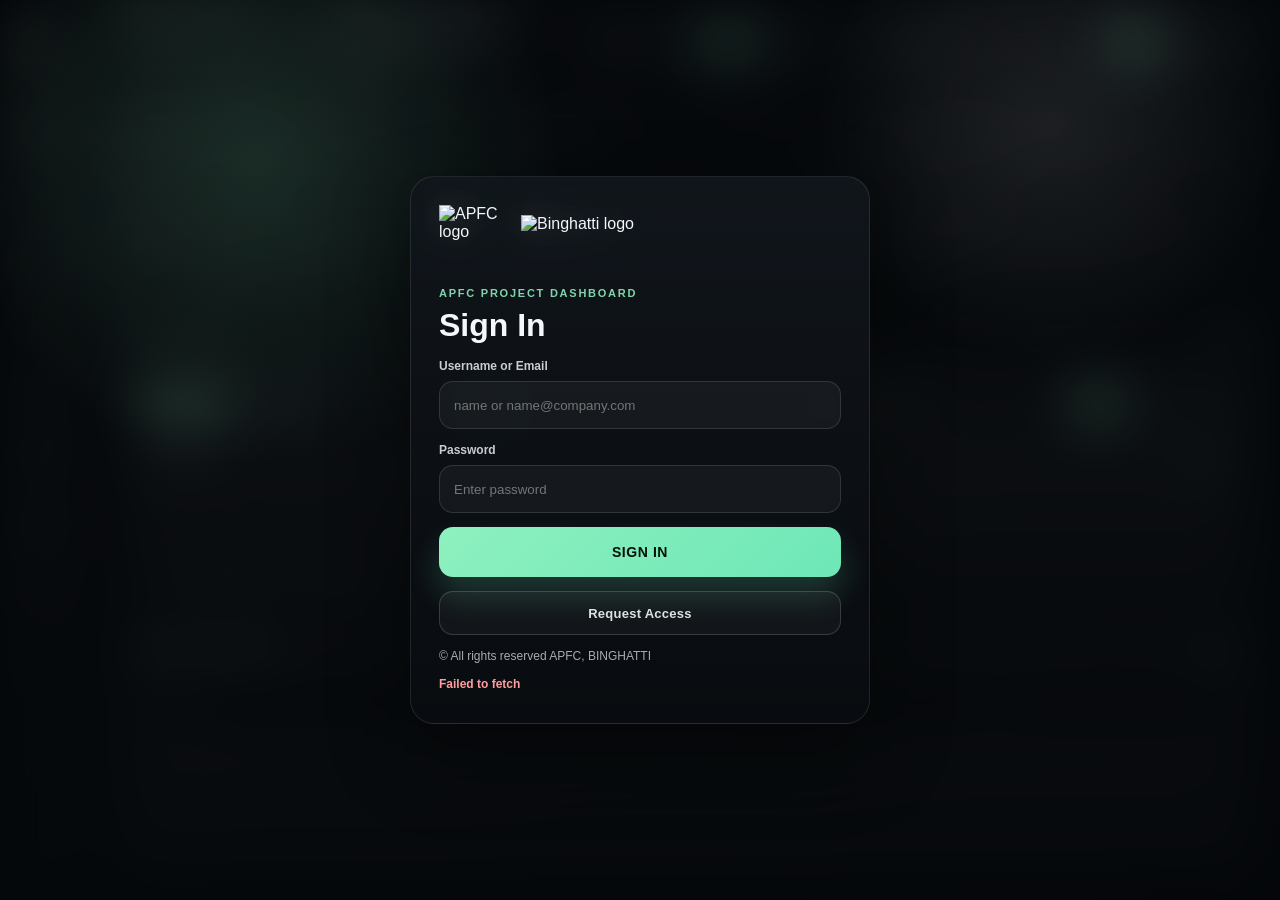
==== commit b9545b4a: "Add kingpost dashboard support" ====
--- a/index.html
+++ b/index.html
@@ -147,6 +147,10 @@
             <div class="hero-stage">
               <div class="chart-shell">
                 <div class="chart-toolbar">
+                  <div class="toggle-group" id="overviewActivityToggle" hidden>
+                    <button class="chart-toggle active" data-activity="piles" type="button">Bored Piles</button>
+                    <button class="chart-toggle" data-activity="kingposts" type="button">KingPosts</button>
+                  </div>
                   <div class="toggle-group" id="granularityToggleGroup">
                     <button class="chart-toggle active" data-granularity="day" type="button">Day</button>
                     <button class="chart-toggle" data-granularity="week" type="button">Week</button>
@@ -203,19 +207,19 @@
               <div class="exec-matrix">
                 <div class="matrix-head">
                   <div>
-                    <div class="matrix-title">Executed Piles Matrix</div>
+                    <div class="matrix-title" id="overviewMatrixTitle">Executed Piles Matrix</div>
                     <div class="matrix-subtitle"></div>
                   </div>
-                  <div class="panel-tag">CW</div>
+                  <div class="panel-tag" id="overviewMatrixTag">CW</div>
                 </div>
                 <div class="matrix-table-wrap">
                   <table class="matrix-table">
                     <thead>
                       <tr>
-                        <th>CW / Date</th>
-                        <th>ID</th>
-                        <th class="num">Lm</th>
-                        <th class="num">m3</th>
+                        <th id="overviewMatrixHead1">CW / Date</th>
+                        <th id="overviewMatrixHead2">ID</th>
+                        <th class="num" id="overviewMatrixHead3">Lm</th>
+                        <th class="num" id="overviewMatrixHead4">m3</th>
                       </tr>
                     </thead>
                     <tbody id="matrixBody"></tbody>
@@ -525,7 +529,7 @@
                     <div class="panel-title">Project x Designation Heatmap</div>
                     <div class="panel-subtitle"></div>
                   </div>
-                  <div class="panel-tag">Heatmap</div>
+                  <button class="timeline-action-btn company-heatmap-expand-all" id="companyHeatmapExpandAllBtn" type="button">Expand All</button>
                 </div>
                 <div class="company-heatmap-wrap">
                   <table class="company-heatmap-table" id="companyHeatmapTable">
@@ -611,12 +615,12 @@
                         <tr>
                           <th>ID</th>
                           <th>Length</th>
-                          <th>Drilling</th>
-                          <th>Cage</th>
-                          <th>Pouring</th>
-                          <th>Gap 1</th>
-                          <th>Gap 2</th>
-                          <th>Gross</th>
+                          <th id="timelineHeadDrilling">Drilling</th>
+                          <th id="timelineHeadCage">Cage</th>
+                          <th id="timelineHeadPouring">Pouring</th>
+                          <th id="timelineHeadGap1">Gap 1</th>
+                          <th id="timelineHeadGap2">Gap 2</th>
+                          <th id="timelineHeadGross">Gross</th>
                         </tr>
                       </thead>
                       <tbody id="timelineTableBody"></tbody>
@@ -642,11 +646,11 @@
                     </div>
                   </div>
                   <div class="timeline-legend">
-                    <div class="timeline-legend-item"><span class="timeline-legend-swatch" style="background:#4ade80;"></span>Drilling</div>
-                    <div class="timeline-legend-item"><span class="timeline-legend-swatch" style="background:#f1a9a9;"></span>Gap 1</div>
-                    <div class="timeline-legend-item"><span class="timeline-legend-swatch" style="background:#c4e45f;"></span>Cage</div>
-                    <div class="timeline-legend-item"><span class="timeline-legend-swatch" style="background:#f1a9a9;"></span>Gap 2</div>
-                    <div class="timeline-legend-item"><span class="timeline-legend-swatch" style="background:#4b92c6;"></span>Pouring</div>
+                    <div class="timeline-legend-item" id="timelineLegendDrilling"><span class="timeline-legend-swatch" style="background:#4ade80;"></span>Drilling</div>
+                    <div class="timeline-legend-item" id="timelineLegendGap1"><span class="timeline-legend-swatch" style="background:#f1a9a9;"></span>Gap 1</div>
+                    <div class="timeline-legend-item" id="timelineLegendCage"><span class="timeline-legend-swatch" style="background:#c4e45f;"></span>Cage</div>
+                    <div class="timeline-legend-item" id="timelineLegendGap2"><span class="timeline-legend-swatch" style="background:#f1a9a9;"></span>Gap 2</div>
+                    <div class="timeline-legend-item" id="timelineLegendPouring"><span class="timeline-legend-swatch" style="background:#4b92c6;"></span>Pouring</div>
                   </div>
                 </div>
               </div>
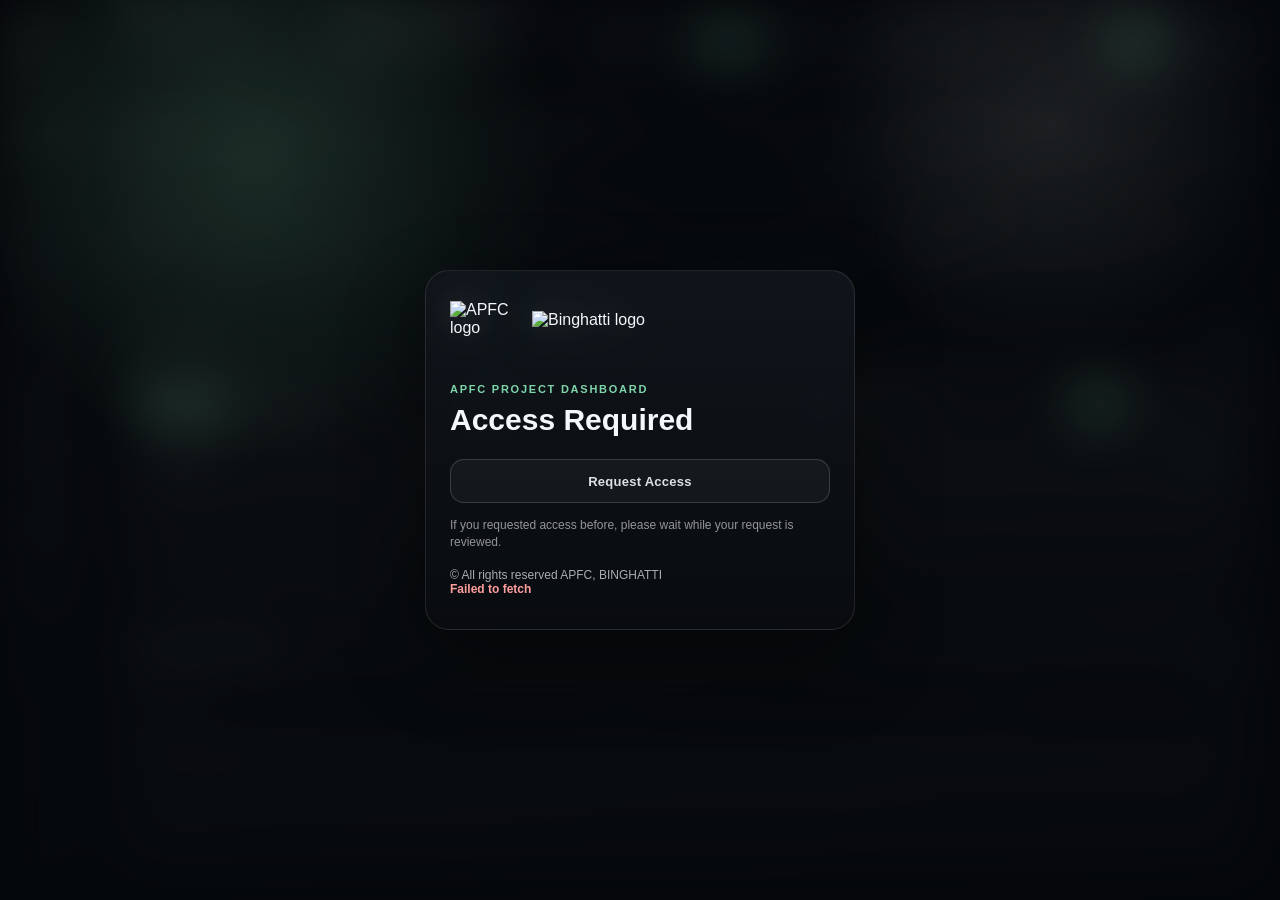
==== commit 9216a9d7: "Polish portal access loading state" ====
--- a/index.html
+++ b/index.html
@@ -11,10 +11,35 @@
   
   <script>
     window.APP_BUILD_VERSION = '20260406-1810';
+    window.APFC_ALLOWED_PARENT_ORIGINS = [
+      'https://apfc.powerappsportals.com'
+    ];
   </script>
   <link rel="stylesheet" href="css/style.css?v=20260406-1810" />
 </head>
 <body>
+  <div class="loading-shell" id="loadingShell" aria-hidden="false">
+    <div class="loading-card">
+      <div class="loading-brand-row">
+        <img class="loading-brand loading-brand-apfc" src="assets/APFC_Logo.png" alt="APFC logo" />
+        <img class="loading-brand loading-brand-binghatti" src="assets/binghatti_logo.webp" alt="Binghatti logo" />
+      </div>
+      <div class="loading-eyebrow">APFC Project Dashboard</div>
+      <div class="loading-title" id="loadingTitle">Preparing dashboard</div>
+      <div class="loading-copy" id="loadingMessage">Connecting to secure data sources and project context.</div>
+      <div class="loading-progress">
+        <span class="loading-dot"></span>
+        <span class="loading-dot"></span>
+        <span class="loading-dot"></span>
+      </div>
+      <div class="loading-skeleton-grid">
+        <span class="loading-skeleton loading-skeleton-wide"></span>
+        <span class="loading-skeleton"></span>
+        <span class="loading-skeleton"></span>
+        <span class="loading-skeleton loading-skeleton-wide"></span>
+      </div>
+    </div>
+  </div>
   <div class="auth-shell" id="authShell" aria-hidden="true">
     <div class="auth-card">
       <div class="auth-brand-row">
@@ -22,8 +47,8 @@
         <img class="auth-brand auth-brand-binghatti" src="assets/binghatti_logo.webp" alt="Binghatti logo" />
       </div>
       <div class="auth-eyebrow">APFC Project Dashboard</div>
-      <h1 class="auth-title">Sign In</h1>
-      <form class="auth-form" id="authForm">
+      <h1 class="auth-title">Access Required</h1>
+      <form class="auth-form auth-form-hidden" id="authForm">
         <label class="auth-field">
           <span>Username or Email</span>
           <input id="authLoginInput" type="text" autocomplete="username" placeholder="name or name@company.com" />
@@ -33,10 +58,11 @@
           <input id="authPasswordInput" type="password" autocomplete="current-password" placeholder="Enter password" />
         </label>
         <button class="auth-submit" id="authSubmitBtn" type="submit">Sign In</button>
-        <button class="auth-secondary-btn" id="authRequestAccessBtn" type="button">Request Access</button>
-        <div class="auth-note">&copy; All rights reserved APFC, BINGHATTI</div>
-        <div class="auth-error" id="authError" role="alert"></div>
       </form>
+      <button class="auth-secondary-btn" id="authRequestAccessBtn" type="button">Request Access</button>
+      <div class="auth-subnote">If you requested access before, please wait while your request is reviewed.</div>
+      <div class="auth-note">&copy; All rights reserved APFC, BINGHATTI</div>
+      <div class="auth-error" id="authError" role="alert"></div>
       <div class="auth-request-overlay" id="authRequestPanel" hidden>
         <div class="auth-request-panel">
           <div class="auth-request-title">Request Access</div>
--- a/css/style.css
+++ b/css/style.css
@@ -49,6 +49,157 @@
   user-select: none;
 }
 
+body.app-loading .app {
+  filter: blur(10px) saturate(0.84);
+  pointer-events: none;
+  user-select: none;
+}
+
+body.app-loading .auth-shell {
+  display: none !important;
+}
+
+.loading-shell {
+  position: fixed;
+  inset: 0;
+  display: none;
+  align-items: center;
+  justify-content: center;
+  padding: 24px;
+  z-index: 1400;
+  background:
+    radial-gradient(circle at 20% 18%, rgba(142,240,191,0.14), transparent 24%),
+    radial-gradient(circle at 82% 14%, rgba(255,255,255,0.08), transparent 18%),
+    rgba(5, 7, 10, 0.82);
+  backdrop-filter: blur(20px);
+}
+
+body.app-loading .loading-shell {
+  display: flex;
+}
+
+.loading-card {
+  position: relative;
+  width: min(480px, 100%);
+  padding: 28px;
+  border-radius: 24px;
+  border: 1px solid rgba(255,255,255,0.1);
+  background: linear-gradient(180deg, rgba(17,22,28,0.96), rgba(9,12,16,0.92));
+  box-shadow: 0 30px 80px rgba(0,0,0,0.45);
+}
+
+.loading-brand-row {
+  display: flex;
+  align-items: center;
+  gap: 18px;
+  margin-bottom: 18px;
+}
+
+.loading-brand {
+  display: block;
+  object-fit: contain;
+  filter:
+    drop-shadow(0 0 14px rgba(255,255,255,0.12))
+    drop-shadow(0 0 30px rgba(142,240,191,0.18));
+}
+
+.loading-brand-apfc {
+  width: 64px;
+  height: 64px;
+}
+
+.loading-brand-binghatti {
+  width: 172px;
+  height: 44px;
+}
+
+.loading-eyebrow {
+  font-size: 11px;
+  font-weight: 800;
+  letter-spacing: 0.16em;
+  text-transform: uppercase;
+  color: rgba(142,240,191,0.88);
+}
+
+.loading-title {
+  margin: 10px 0 8px;
+  font-size: clamp(24px, 3.3vw, 30px);
+  line-height: 1.05;
+  font-weight: 800;
+}
+
+.loading-copy {
+  min-height: 22px;
+  margin: 0 0 18px;
+  font-size: 14px;
+  line-height: 1.5;
+  color: rgba(244,247,251,0.72);
+}
+
+.loading-progress {
+  display: flex;
+  align-items: center;
+  gap: 10px;
+  margin-bottom: 18px;
+}
+
+.loading-dot {
+  width: 10px;
+  height: 10px;
+  border-radius: 999px;
+  background: linear-gradient(135deg, #8ef0bf, #6ee7b7);
+  box-shadow: 0 0 0 6px rgba(142,240,191,0.08);
+  animation: loadingPulse 1.4s ease-in-out infinite;
+}
+
+.loading-dot:nth-child(2) {
+  animation-delay: 0.18s;
+}
+
+.loading-dot:nth-child(3) {
+  animation-delay: 0.36s;
+}
+
+.loading-skeleton-grid {
+  display: grid;
+  grid-template-columns: repeat(2, minmax(0, 1fr));
+  gap: 12px;
+}
+
+.loading-skeleton {
+  height: 52px;
+  border-radius: 14px;
+  border: 1px solid rgba(255,255,255,0.06);
+  background:
+    linear-gradient(90deg, rgba(255,255,255,0.04) 0%, rgba(255,255,255,0.1) 50%, rgba(255,255,255,0.04) 100%);
+  background-size: 220% 100%;
+  animation: loadingShimmer 1.6s linear infinite;
+}
+
+.loading-skeleton-wide {
+  grid-column: span 2;
+}
+
+@keyframes loadingPulse {
+  0%, 100% {
+    transform: scale(0.9);
+    opacity: 0.65;
+  }
+  50% {
+    transform: scale(1.05);
+    opacity: 1;
+  }
+}
+
+@keyframes loadingShimmer {
+  0% {
+    background-position: 200% 0;
+  }
+  100% {
+    background-position: -200% 0;
+  }
+}
+
 .auth-shell {
   position: fixed;
   inset: 0;
@@ -70,8 +221,9 @@
 
 .auth-card {
   position: relative;
-  width: min(460px, 100%);
-  padding: 28px;
+  width: min(430px, 100%);
+  min-height: 360px;
+  padding: 30px 24px 28px;
   border-radius: 24px;
   border: 1px solid rgba(255,255,255,0.1);
   background: linear-gradient(180deg, rgba(17,22,28,0.96), rgba(9,12,16,0.92));
@@ -112,22 +264,26 @@
 }
 
 .auth-title {
-  margin: 10px 0 18px;
-  font-size: clamp(24px, 3.5vw, 32px);
+  margin: 10px 0 24px;
+  font-size: clamp(24px, 3.1vw, 30px);
   line-height: 1;
-}
-
-.auth-copy {
-  margin: 0 0 22px;
-  font-size: 14px;
-  line-height: 1.5;
-  color: rgba(244,247,251,0.72);
 }
 
 .auth-form {
   display: grid;
   gap: 14px;
   margin-top: 8px;
+}
+
+.auth-form-hidden {
+  display: none !important;
+}
+
+.auth-subnote {
+  margin-top: 14px;
+  font-size: 12px;
+  line-height: 1.45;
+  color: rgba(244,247,251,0.58);
 }
 
 .auth-field {
@@ -256,6 +412,7 @@
 }
 
 .auth-note {
+  margin-top: 16px;
   font-size: 12px;
   color: rgba(244,247,251,0.68);
 }
@@ -3725,6 +3882,51 @@
   z-index: 1;
 }
 
+.company-heatmap-project-head {
+  display: inline-flex;
+  flex-direction: column;
+  align-items: center;
+  gap: 3px;
+  line-height: 1.1;
+}
+
+.company-heatmap-project-head span {
+  color: rgba(244,247,251,0.88);
+}
+
+.company-heatmap-project-head strong {
+  color: #8ef0bf;
+  font-size: 9px;
+  font-weight: 900;
+  text-transform: uppercase;
+  letter-spacing: 0.02em;
+}
+
+.company-heatmap-table th.company-heatmap-selected-project,
+.company-heatmap-table td.company-heatmap-selected-project {
+  border-left: 1px dashed rgba(142,240,191,0.68);
+  border-right: 1px dashed rgba(142,240,191,0.68);
+  box-shadow: inset 0 0 0 999px rgba(142,240,191,0.035);
+}
+
+.company-heatmap-table th.company-heatmap-selected-project {
+  box-shadow:
+    inset 0 1px 0 rgba(142,240,191,0.45),
+    inset 0 0 0 999px rgba(142,240,191,0.07);
+}
+
+.company-heatmap-expand-all {
+  min-width: 104px;
+  padding: 9px 14px;
+  border-color: rgba(142,240,191,0.28);
+  color: #8ef0bf;
+}
+
+.company-manpower-scope-toggle button.scope-disabled {
+  opacity: 0.38;
+  cursor: not-allowed;
+}
+
 .company-heatmap-table th:first-child,
 .company-heatmap-table td:first-child {
   text-align: left;
@@ -5064,7 +5266,7 @@
   box-shadow: inset 0 0 0 999px rgba(142,240,191,0.08);
 }
 
-@media (max-width: 1180px) {
+@media (max-width: 767px) {
   .company-analytics-kpis {
     grid-template-columns: repeat(2, minmax(0, 1fr));
   }
